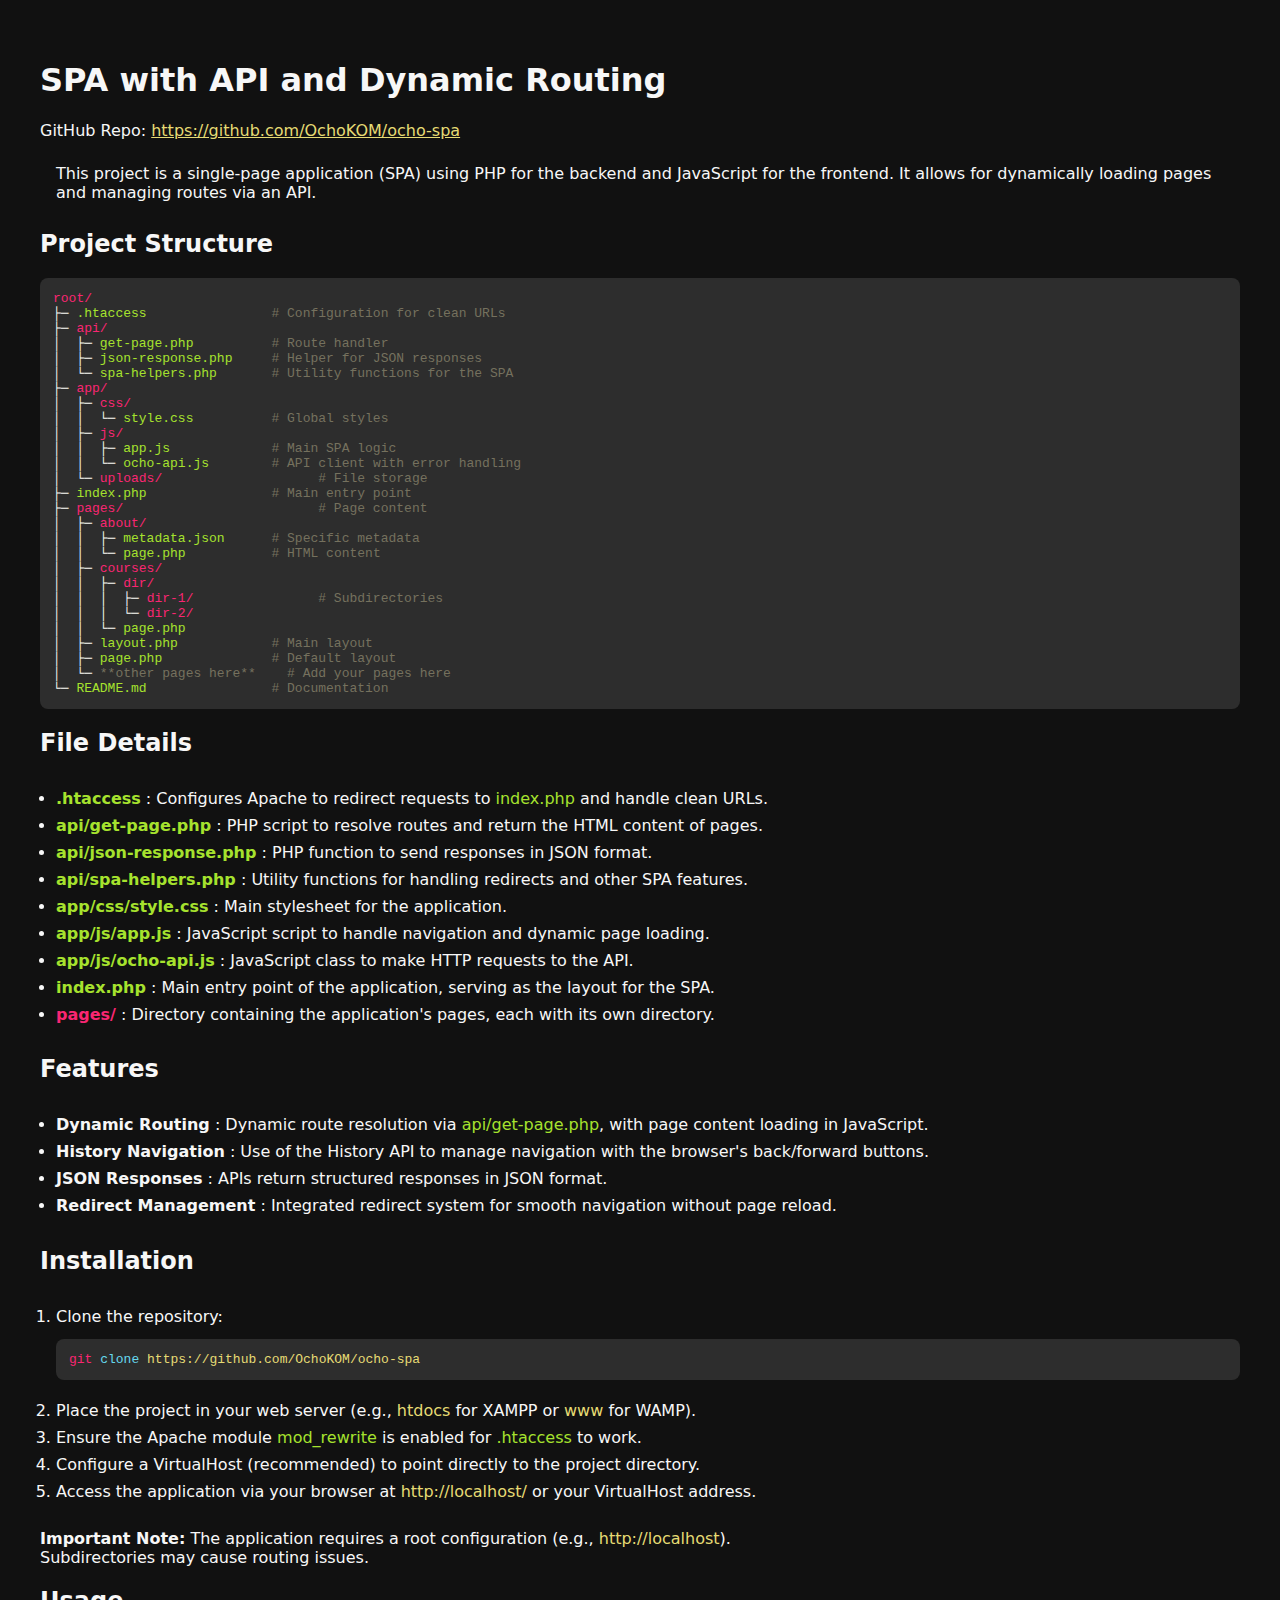
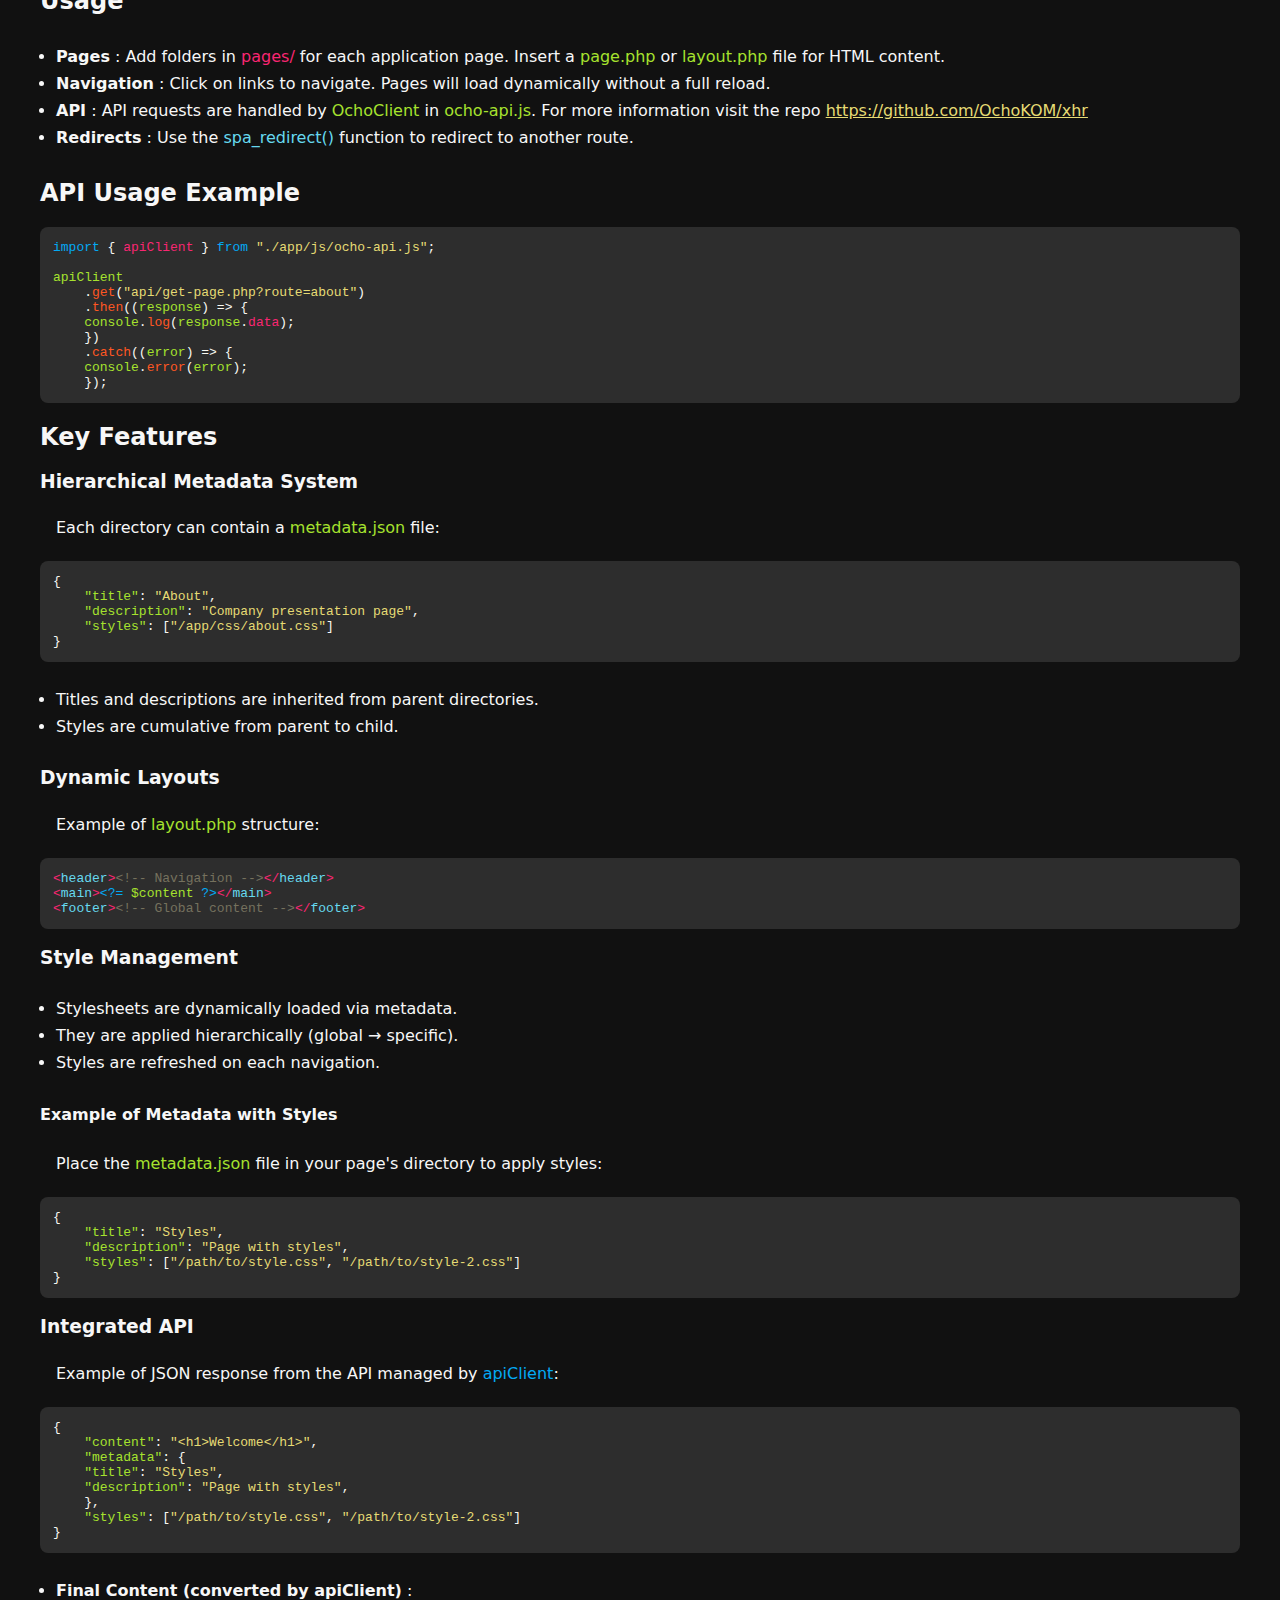
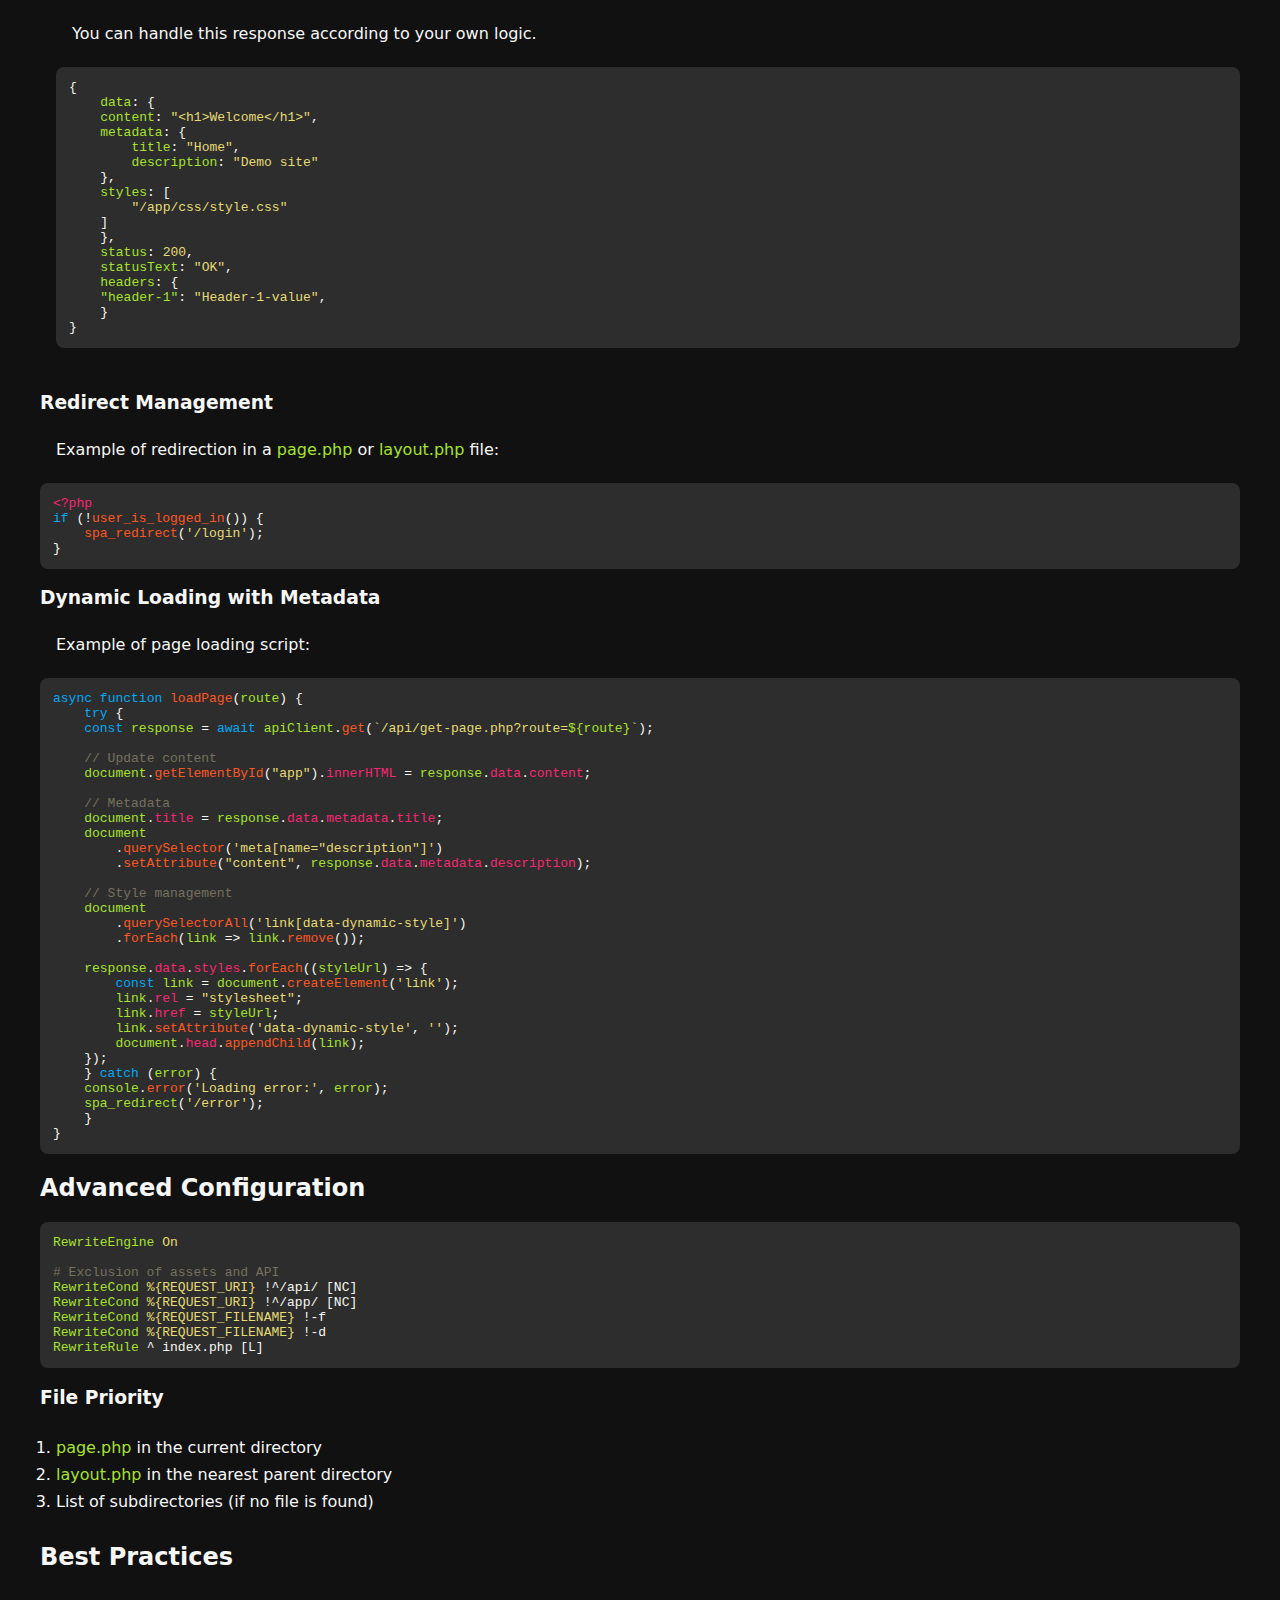
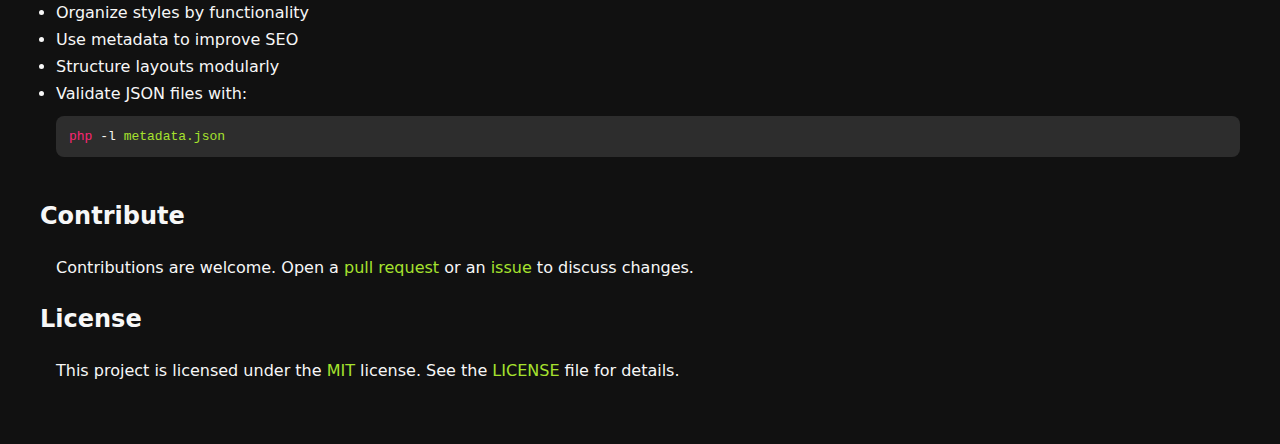
==== index.html @ 2fd78094 "first commit" ====
<!DOCTYPE html>
<html lang="fr">
<head>
    <meta charset="UTF-8">
    <meta name="viewport" content="width=device-width, initial-scale=1.0">
    <title>Documentation Ocho SPA</title>
    <link rel="stylesheet" href="style.css">
</head>
<body>
    <div class="content">
        <h1>SPA avec API et Routage Dynamique</h1>
        <span>Repo GitHub: <a href="https://github.com/OchoKOM/ocho-spa" class="value">https://github.com/OchoKOM/ocho-spa</a></span>
        <p>Ce projet est une application web monopage (SPA) utilisant PHP pour le backend et JavaScript pour le frontend. Il permet de charger dynamiquement des pages et de gérer les routes via une API.</p>
    
        <h2>Structure du Projet</h2>
        <pre><code><span class="tag">root/</span>
├─ <span class="attribute">.htaccess</span>                <span class="comment"># Configuration pour les URL propres</span>
├─ <span class="tag">api/</span>
│  ├─ <span class="attribute">get-page.php</span>          <span class="comment"># Gestionnaire de routes</span>
│  ├─ <span class="attribute">json-response.php</span>     <span class="comment"># Helper pour réponses JSON</span>
│  └─ <span class="attribute">spa-helpers.php</span>       <span class="comment"># Fonctions utilitaires pour la SPA</span>
├─ <span class="tag">app/</span>
│  ├─ <span class="tag">css/</span>
│  │  └─ <span class="attribute">style.css</span>          <span class="comment"># Styles globaux</span>
│  ├─ <span class="tag">js/</span>
│  │  ├─ <span class="attribute">app.js</span>             <span class="comment"># Logique principale SPA</span>
│  │  └─ <span class="attribute">ocho-api.js</span>        <span class="comment"># Client API avec gestion d'erreurs</span>
│  └─ <span class="tag">uploads/</span>                    <span class="comment"># Stockage des fichiers</span>
├─ <span class="attribute">index.php</span>                <span class="comment"># Point d'entrée principal</span>
├─ <span class="tag">pages/</span>                         <span class="comment"># Contenu des pages</span>
│  ├─ <span class="tag">about/</span>
│  │  ├─ <span class="attribute">metadata.json</span>      <span class="comment"># Métadonnées spécifiques</span>
│  │  └─ <span class="attribute">page.php</span>           <span class="comment"># Contenu HTML</span>
│  ├─ <span class="tag">courses/</span>
│  │  ├─ <span class="tag">dir/</span>
│  │  │  ├─ <span class="tag">dir-1/</span>                <span class="comment"># Sous-répertoires</span>
│  │  │  └─ <span class="tag">dir-2/</span>
│  │  └─ <span class="attribute">page.php</span>
│  ├─ <span class="attribute">layout.php</span>            <span class="comment"># Layout principal</span>
│  ├─ <span class="attribute">page.php</span>              <span class="comment"># Layout par défaut</span>
│  └─ <span class="comment">**other pages here**</span>    <span class="comment"># Ajoutez vos pages ici</span>
└─ <span class="attribute">README.md</span>                <span class="comment"># Documentation</span></code></pre>
    
        <h2>Détails des Fichiers</h2>
        <ul>
            <li><strong><span class="attribute">.htaccess</span></strong> : Configure Apache pour rediriger les requêtes vers <span class="attribute">index.php</span> et gérer les URLs propres.</li>
            <li><strong><span class="attribute">api/get-page.php</span></strong> : Script PHP pour résoudre les routes et renvoyer le contenu HTML des pages.</li>
            <li><strong><span class="attribute">api/json-response.php</span></strong> : Fonction PHP pour envoyer des réponses au format JSON.</li>
            <li><strong><span class="attribute">api/spa-helpers.php</span></strong> : Fonctions utilitaires pour la gestion des redirections et autres fonctionnalités SPA.</li>
            <li><strong><span class="attribute">app/css/style.css</span></strong> : Fichier de style principal de l'application.</li>
            <li><strong><span class="attribute">app/js/app.js</span></strong> : Script JavaScript pour gérer la navigation et le chargement dynamique des pages.</li>
            <li><strong><span class="attribute">app/js/ocho-api.js</span></strong> : Classe JavaScript pour effectuer des requêtes HTTP vers l'API.</li>
            <li><strong><span class="attribute">index.php</span></strong> : Point d'entrée principal de l'application, servant de layout pour la SPA.</li>
            <li><strong><span class="tag">pages/</span></strong> : Répertoire contenant les pages de l'application, chaque page ayant son propre répertoire.</li>
        </ul>
    
        <h2>Fonctionnalités</h2>
        <ul>
            <li><strong>Routage Dynamique</strong> : Résolution dynamique des routes via <span class="attribute">api/get-page.php</span>, avec chargement du contenu des pages en JavaScript.</li>
            <li><strong>Navigation Historique</strong> : Utilisation de l'API History pour gérer la navigation avec le bouton précédent/suivant du navigateur.</li>
            <li><strong>Réponses JSON</strong> : Les API retournent des réponses structurées au format JSON.</li>
            <li><strong>Gestion des Redirections</strong> : Système de redirection intégré pour une navigation fluide sans rechargement de page.</li>
        </ul>
    
        <h2>Installation</h2>
        <ol>
            <li>Clonez le dépôt :
                <pre><code><span class="tag">git</span> <span class="tag-name">clone</span> <span class="value">https://github.com/OchoKOM/ocho-spa</span></code></pre>
            </li>
            <li>Placez le projet dans votre serveur web (exemple : <span class="value">htdocs</span> pour XAMPP ou <span class="value">www</span> pour WAMP).</li>
            <li>Assurez-vous que le module Apache <span class="attribute">mod_rewrite</span> est activé pour que <span class="attribute">.htaccess</span> fonctionne.</li>
            <li>Configurez un VirtualHost (recommandé) pour pointer directement sur le répertoire du projet.</li>
            <li>Accédez à l'application via votre navigateur à l'adresse <span class="value">http://localhost/</span> ou l'adresse de votre VirtualHost.</li>
        </ol>
        <div class="note">
            <strong>Note Importante :</strong> L'application nécessite une configuration racine (ex: <span class="value">http://localhost</span>).<br>
            Les sous-répertoires peuvent causer des problèmes de routage.
        </div>
        <h2>Utilisation</h2>
        <ul>
            <li><strong>Pages</strong> : Ajoutez des dossiers dans <span class="tag">pages/</span> pour chaque page de l'application. Insérez-y un fichier <span class="attribute">page.php</span> ou <span class="attribute">layout.php</span> pour le contenu HTML.</li>
            <li><strong>Navigation</strong> : Cliquez sur les liens pour naviguer. Les pages se chargeront dynamiquement sans rechargement complet.</li>
            <li><strong>API</strong> : Les requêtes à l'API sont gérées par <span class="attribute">OchoClient</span> dans <span class="attribute">ocho-api.js</span>. Pour plus d'informations visiter le repo <a href="https://github.com/OchoKOM/xhr" class="value">https://github.com/OchoKOM/xhr</a></li>
            <li><strong>Redirections</strong> : Utilisez la fonction <span class="tag-name">spa_redirect()</span> pour rediriger vers une autre route.</li>
        </ul>
    
        <h2>Exemple d'Utilisation de l'API</h2>
        <pre><code><span class="key">import</span> { <span class="tag">apiClient</span> } <span class="key">from</span> <span class="value">"./app/js/ocho-api.js"</span>;
    
<span class="attribute">apiClient</span>
    .<span class="method">get</span>(<span class="value">"api/get-page.php?route=about"</span>)
    .<span class="method">then</span>((<span class="attribute">response</span>) => {
    <span class="attribute">console</span>.<span class="method">log</span>(<span class="attribute">response</span>.<span class="tag">data</span>);
    })
    .<span class="method">catch</span>((<span class="attribute">error</span>) => {
    <span class="attribute">console</span>.<span class="method">error</span>(<span class="attribute">error</span>);
    });</code></pre>
    
        <h2>Fonctionnalités Clés</h2>
        <h3>Système de Métadonnées Hiérarchique</h3>
        <p>Chaque répertoire peut contenir un fichier <span class="attribute">metadata.json</span> :</p>
        <pre><code>{
    <span class="attribute">"title"</span>: <span class="value">"À Propos"</span>,
    <span class="attribute">"description"</span>: <span class="value">"Page de présentation de l'entreprise"</span>,
    <span class="attribute">"styles"</span>: [<span class="value">"/app/css/about.css"</span>]
}</code></pre>
    
        <ul>
            <li>Les titres et descriptions sont hérités des répertoires parents.</li>
            <li>Les styles sont cumulés du parent à l'enfant</li>
        </ul>
    
        <h3>Layouts Dynamiques</h3>
        <p>Exemple de structure de <span class="attribute">layout.php</span> :</p>
        <pre><code><span class="tag">&lt;<span class="tag-name">header</span>&gt;</span><span class="comment">&lt;!-- Navigation --&gt;</span><span class="tag">&lt;/<span class="tag-name">header</span>&gt;</span>
<span class="tag">&lt;<span class="tag-name">main</span>&gt;</span><span class="key">&lt;?=</span> <span class="attribute">$content</span> <span class="key">?&gt;</span><span class="tag">&lt;/<span class="tag-name">main</span>&gt;</span>
<span class="tag">&lt;<span class="tag-name">footer</span>&gt;</span><span class="comment">&lt;!-- Contenu global --&gt;</span><span class="tag">&lt;/<span class="tag-name">footer</span>&gt;</span></code></pre>
    
        <h3>Gestion des Styles</h3>
        <ul>
            <li>Les feuilles de style sont chargées dynamiquement via les métadonnées.</li>
            <li>Elles sont appliquées de manière hiérarchique (global → spécifique).</li>
            <li>Les styles sont actualisés à chaque navigation.</li>
        </ul>
        <h4>Exemple de metadonnées avec style</h4>
        <p>Placez le fichier <span class="attribute">metadata.json</span> dans le repertoire de votre page qui dois appliquer les style   :</p>
        <pre><code>{
    <span class="attribute">"title"</span>: <span class="value">"Styles"</span>,
    <span class="attribute">"description"</span>: <span class="value">"Page avec style"</span>,
    <span class="attribute">"styles"</span>: [<span class="value">"/chemin/vers/style.css"</span>, <span class="value">"/chemin/vers/style-2.css"</span>]
}</code></pre>
        <h3>API integrée</h3>
        <p>Exemple de reponse json de l'API géré par <span class="key">apiClient</span> :</p>
        <pre><code>{
    <span class="attribute">"content"</span>: <span class="value">"&lt;h1&gt;Bienvenue&lt;/h1&gt;"</span>,
    <span class="attribute">"metadata"</span>: {
    <span class="attribute">"title"</span>: <span class="value">"Styles"</span>,
    <span class="attribute">"description"</span>: <span class="value">"Page avec style"</span>,
    },
    <span class="attribute">"styles"</span>: [<span class="value">"/chemin/vers/style.css"</span>, <span class="value">"/chemin/vers/style-2.css"</span>]
}</code></pre>
        <ul>
            <li><strong>Contenu final (converti par apiClient)</strong> : 
            <p>Vous pouvez gerer cette reponse selon votre propre logique.</p>
            <pre><code>{
    <span class="attribute">data</span>: {
    <span class="attribute">content</span>: <span class="value">"&lt;h1&gt;Bienvenue&lt;/h1&gt;"</span>,
    <span class="attribute">metadata</span>: {
        <span class="attribute">title</span>: <span class="value">"Accueil"</span>,
        <span class="attribute">description</span>: <span class="value">"Site de démonstration"</span>
    },
    <span class="attribute">styles</span>: [
        <span class="value">"/app/css/style.css"</span>
    ]
    },
    <span class="attribute">status</span>: <span class="value">200</span>,
    <span class="attribute">statusText</span>: <span class="value">"OK"</span>,
    <span class="attribute">headers</span>: {
    <span class="attribute">"header-1"</span>: <span class="value">"Header-1-value"</span>,
    }
}</code></pre>
            </li>
        </ul>
        <h3>Gestion des Redirections</h3>
        <p>Exemple de redirection dans un fichier <span class="attribute">page.php</span> ou <span class="attribute">layout.php</span> :</p>
        <pre><code><span class="tag">&lt;?php</span>
<span class="key">if</span> (!<span class="method">user_is_logged_in</span>()) {
    <span class="method">spa_redirect</span>(<span class="value">'/login'</span>);
}</code></pre>

    
    <h3>Chargement Dynamique avec Métadonnées</h3>
        <p>Exemple de script de chargement de page :</p>
        <pre><code><span class="key">async</span> <span class="key">function</span> <span class="method">loadPage</span>(<span class="attribute">route</span>) {
    <span class="key">try</span> {
    <span class="key">const</span> <span class="attribute">response</span> = <span class="key">await</span> <span class="attribute">apiClient</span>.<span class="method">get</span>(<span class="value">`/api/get-page.php?route=<span class="attribute">${route}</span>`</span>);
    
    <span class="comment">// Mise à jour du contenu</span>
    <span class="attribute">document</span>.<span class="method">getElementById</span>(<span class="value">"app"</span>).<span class="tag">innerHTML</span> = <span class="attribute">response</span>.<span class="tag">data</span>.<span class="tag">content</span>;
    
    <span class="comment">// Métadonnées</span>
    <span class="attribute">document</span>.<span class="tag">title</span> = <span class="attribute">response</span>.<span class="tag">data</span>.<span class="tag">metadata</span>.<span class="tag">title</span>;
    <span class="attribute">document</span>
        .<span class="method">querySelector</span>(<span class="value">'meta[name="description"]'</span>)
        .<span class="method">setAttribute</span>(<span class="value">"content"</span>, <span class="attribute">response</span>.<span class="tag">data</span>.<span class="tag">metadata</span>.<span class="tag">description</span>);

    <span class="comment">// Gestion des styles</span>
    <span class="attribute">document</span>
        .<span class="method">querySelectorAll</span>(<span class="value">'link[data-dynamic-style]'</span>)
        .<span class="method">forEach</span>(<span class="attribute">link</span> => <span class="attribute">link</span>.<span class="method">remove</span>());

    <span class="attribute">response</span>.<span class="tag">data</span>.<span class="tag">styles</span>.<span class="method">forEach</span>((<span class="attribute">styleUrl</span>) => {
        <span class="key">const</span> <span class="attribute">link</span> = <span class="attribute">document</span>.<span class="method">createElement</span>(<span class="value">'link'</span>);
        <span class="attribute">link</span>.<span class="tag">rel</span> = <span class="value">"stylesheet"</span>;
        <span class="attribute">link</span>.<span class="tag">href</span> = <span class="attribute">styleUrl</span>;
        <span class="attribute">link</span>.<span class="method">setAttribute</span>(<span class="value">'data-dynamic-style'</span>, <span class="value">''</span>);
        <span class="attribute">document</span>.<span class="tag">head</span>.<span class="method">appendChild</span>(<span class="attribute">link</span>);
    });
    } <span class="key">catch</span> (<span class="attribute">error</span>) {
    <span class="attribute">console</span>.<span class="method">error</span>(<span class="value">'Erreur de chargement:'</span>, <span class="attribute">error</span>);
    <span class="attribute">spa_redirect</span>(<span class="value">'/erreur'</span>);
    }
}</code></pre>
    
        
    <h2>Configuration Avancée</h2>
        <pre><code><span class="attribute">RewriteEngine</span> <span class="value">On</span>
    
<span class="comment"># Exclusion des assets et API</span>
<span class="attribute">RewriteCond</span> <span class="value">%{REQUEST_URI}</span> !^/api/ [NC]
<span class="attribute">RewriteCond</span> <span class="value">%{REQUEST_URI}</span> !^/app/ [NC]
<span class="attribute">RewriteCond</span> <span class="value">%{REQUEST_FILENAME}</span> !-f
<span class="attribute">RewriteCond</span> <span class="value">%{REQUEST_FILENAME}</span> !-d
<span class="attribute">RewriteRule</span> ^ index.php [L]</code></pre>
        <h3>Priorité des Fichiers</h3>
        <ol>
            <li><span class="attribute">page.php</span> dans le répertoire courant</li>
            <li><span class="attribute">layout.php</span> dans le répertoire parent le plus proche</li>
            <li>Liste des sous-répertoires (si aucun fichier n'est trouvé)</li>
        </ol>
    
        <h2>Bonnes Pratiques</h2>
        <ul>
            <li>Organiser les styles par fonctionnalité</li>
            <li>Utiliser les métadonnées pour améliorer le SEO</li>
            <li>Structurer les layouts de manière modulaire</li>
            <li>Valider les fichiers JSON avec :
                <pre><code><span class="tag">php</span> -l <span class="attribute">metadata.json</span></code></pre>
            </li>
        </ul>
    
        <h2>Contribuer</h2>
        <p>Les contributions sont les bienvenues. Ouvrez une <span class="attribute">pull request</span> ou une <span class="attribute">issue</span> pour discuter des modifications.</p>
    
        <h2>Licence</h2>
        <p>Ce projet est sous licence <span class="attribute">MIT</span>. Consultez le fichier <span class="attribute">LICENSE</span> pour les détails.</p>
    </div>
    </div>
    <script>
        if (navigator.language.split('-')[0].toLowerCase() !== 'fr') {
            location.replace("en.html");
        }
    </script>
</body>
</html>
---- style.css ----
body {
  font-family: system-ui, -apple-system, BlinkMacSystemFont, "Segoe UI", Roboto,
    Oxygen, Ubuntu, Cantarell, "Open Sans", "Helvetica Neue", sans-serif;
    background: #111;
    color: #f7f7f7;
}

.content {
  text-align: initial;
}

pre {
  background: #2d2d2d;
  color: #f8f8f2;
  padding: 1em;
  border-radius: 8px;
  overflow-x: auto;
}

code {
  font-family: monospace;
}

.key {
  color: #03a9f4;
}

.method {
  color: #ff5722;
}

.tag {
  color: #f92672;
}

.tag-name {
  color: #66d9ef;
}

.attribute {
  color: #a6e22e;
}

.value {
  color: #e6db74;
}

.comment {
  color: #75715e;
}

ul,
ol,
p {
  padding-block: 0.5rem;
  padding-left: 1rem;
}

li {
  padding-block: 0.25em;
}

.content {
  padding: 2em;
}
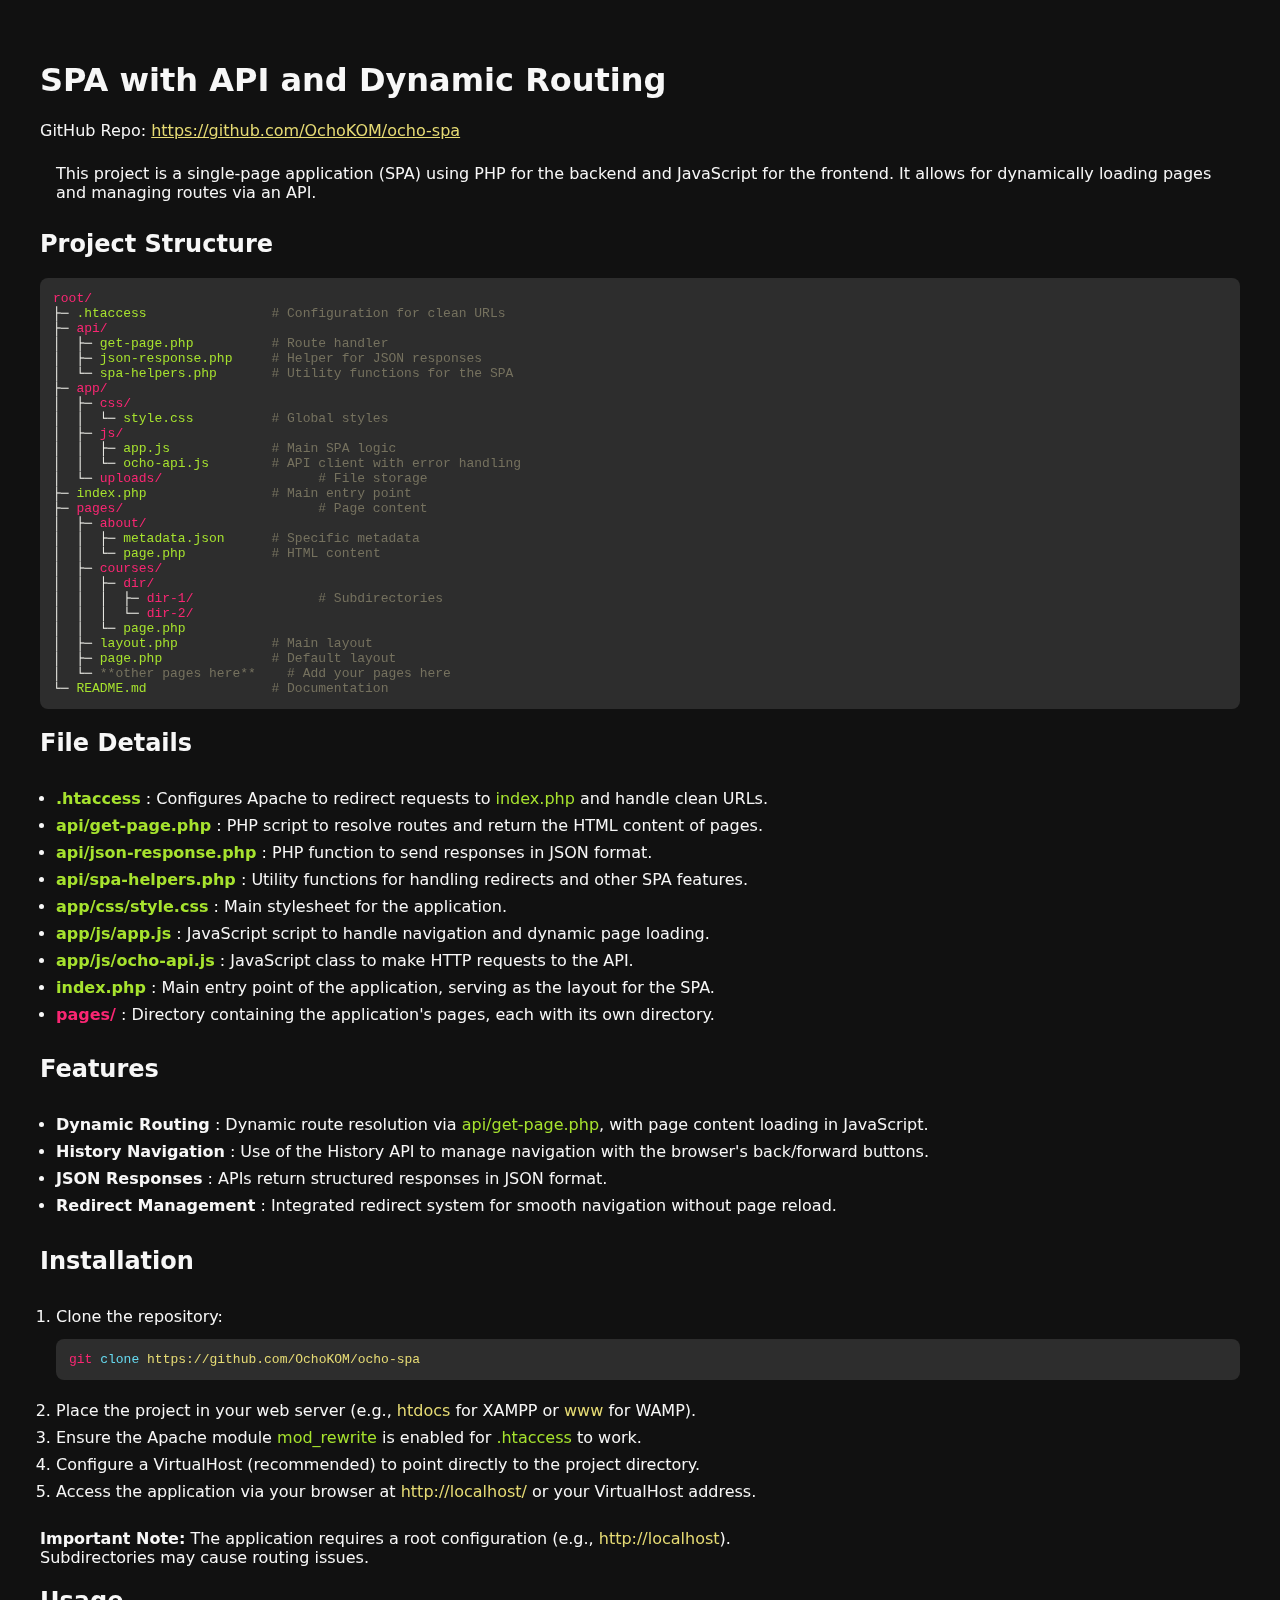
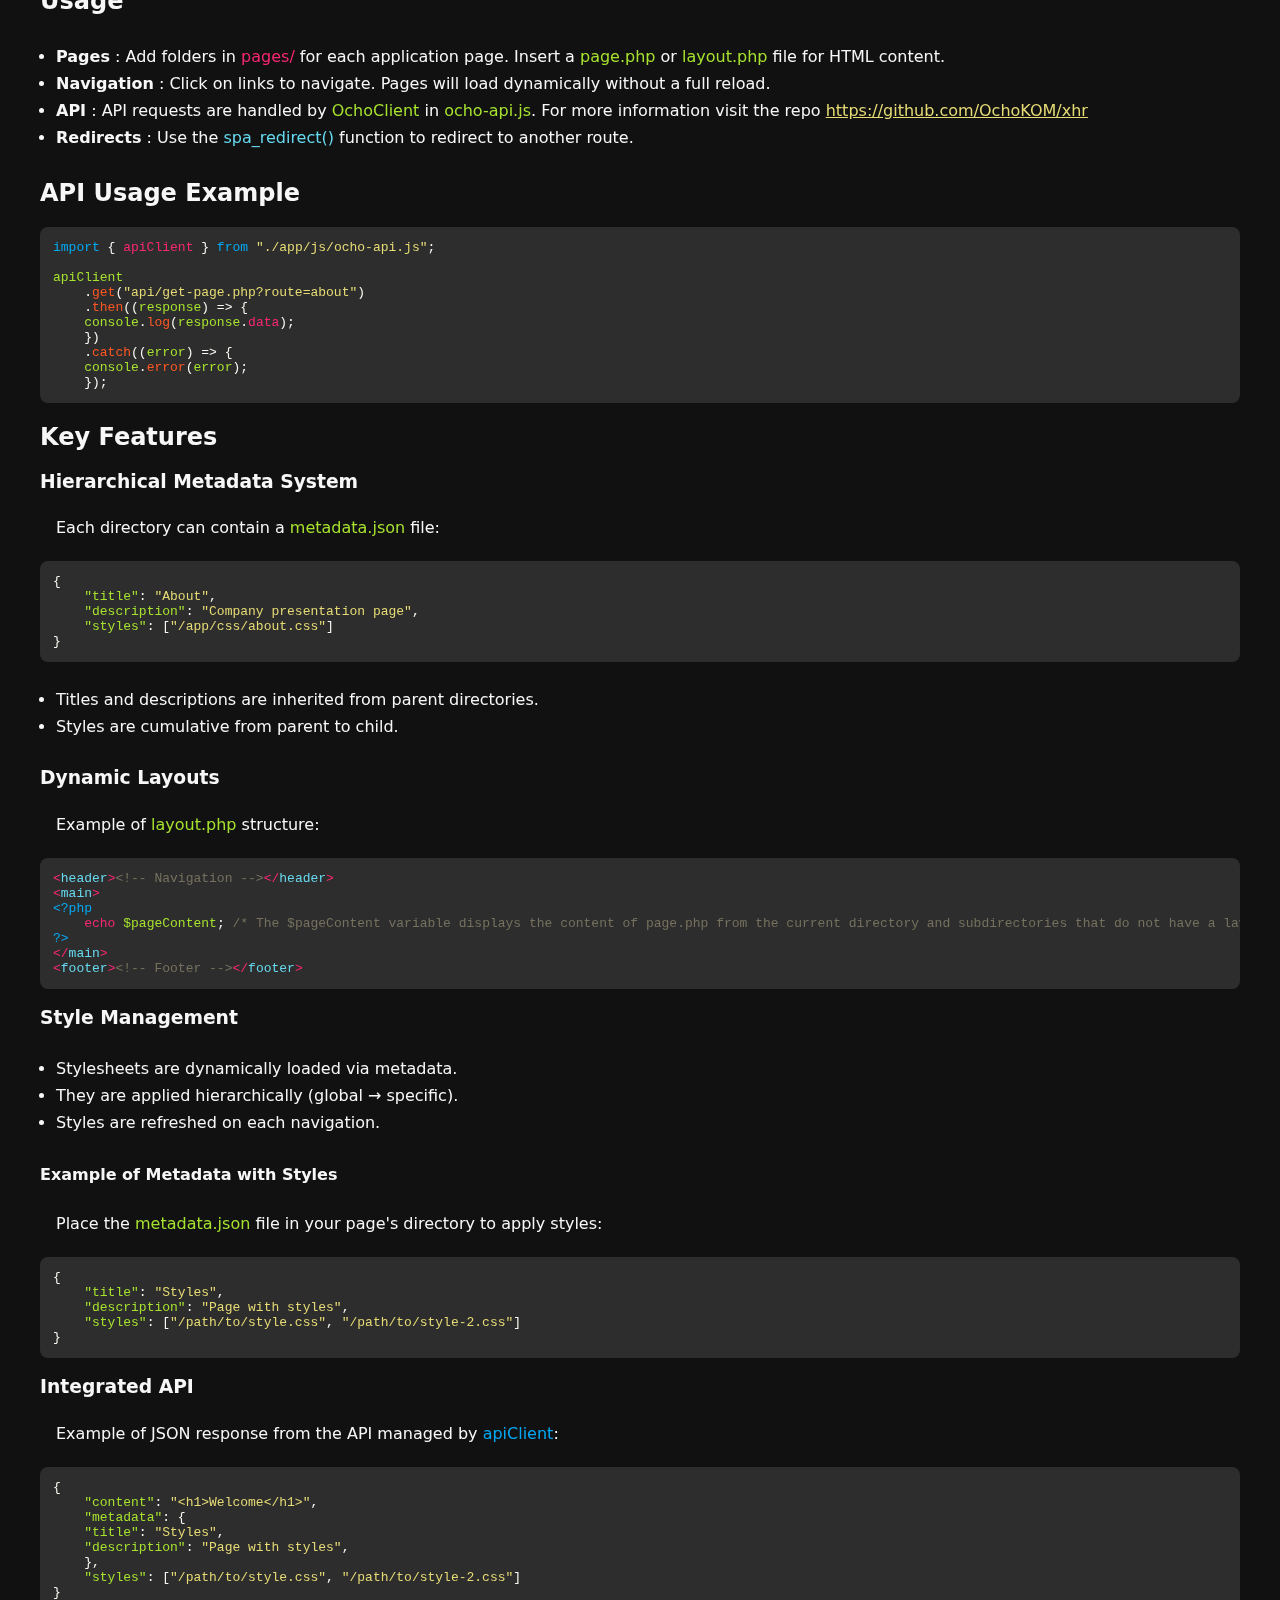
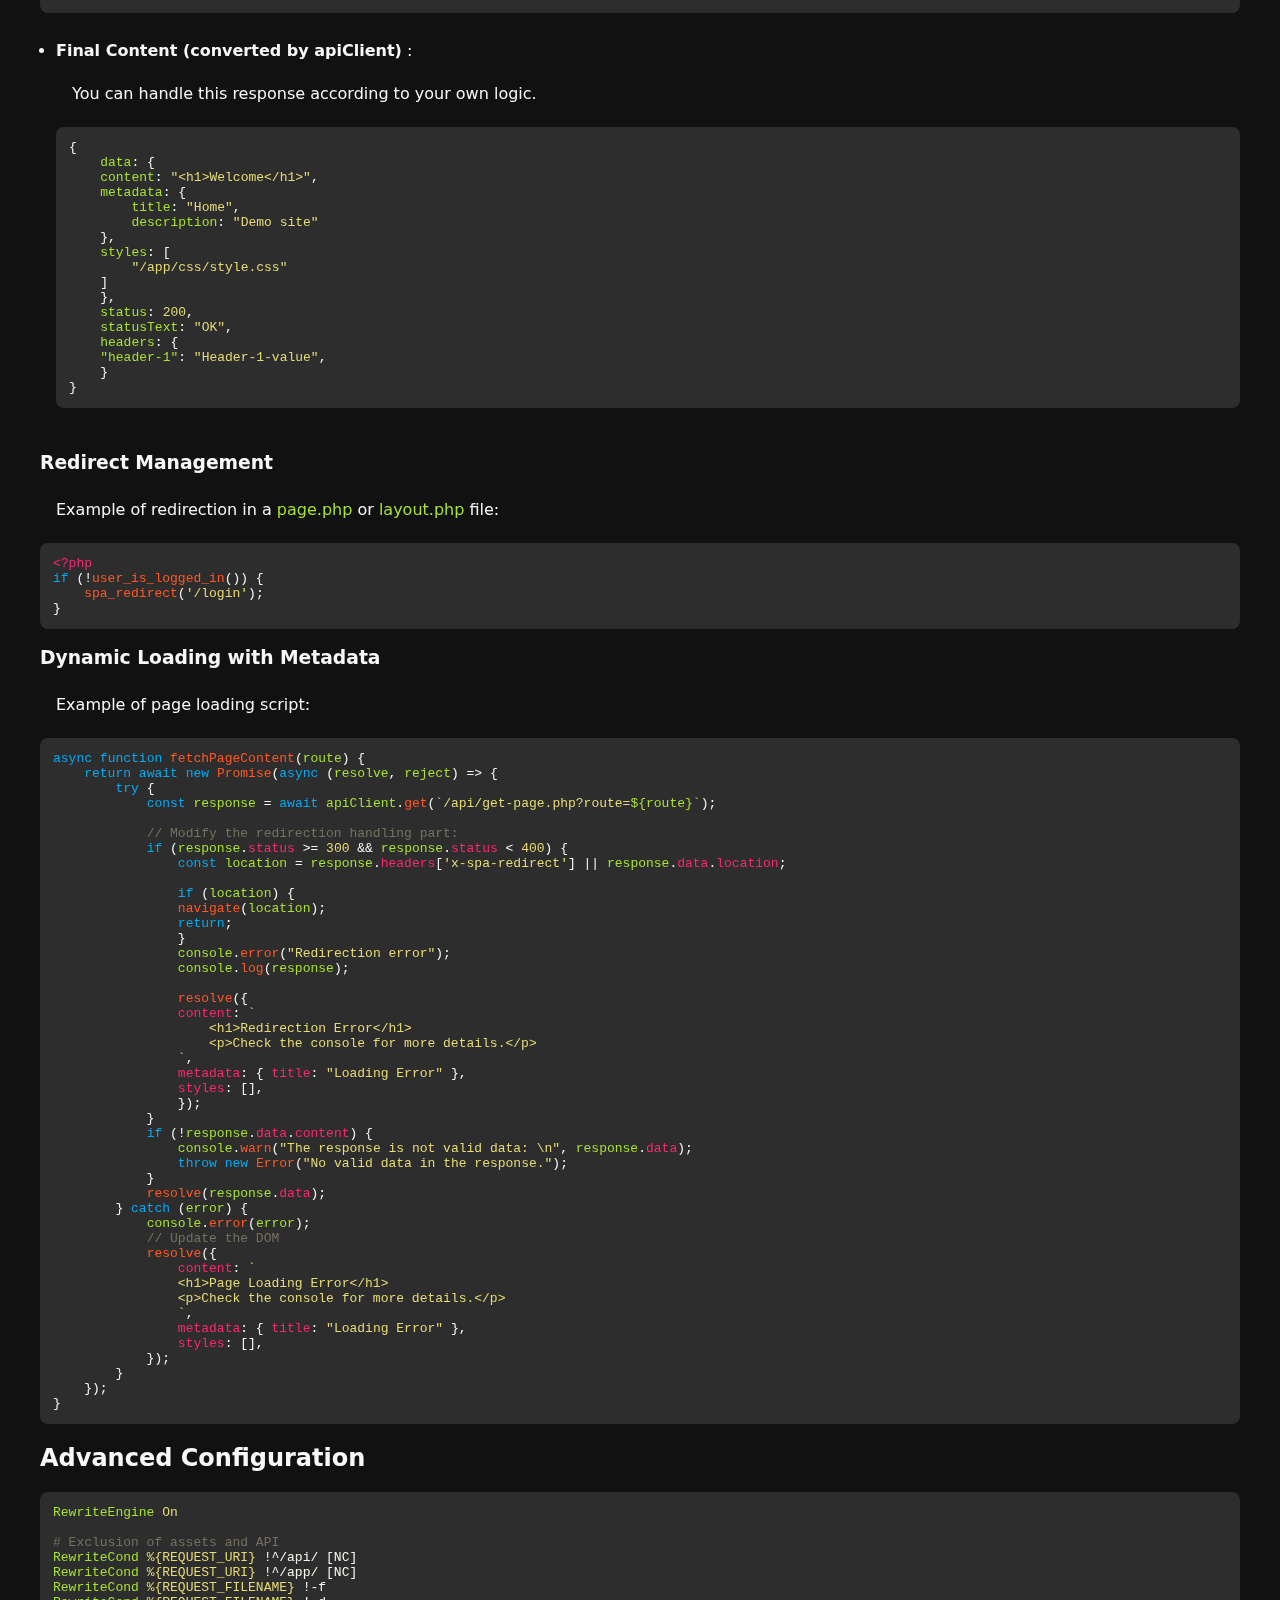
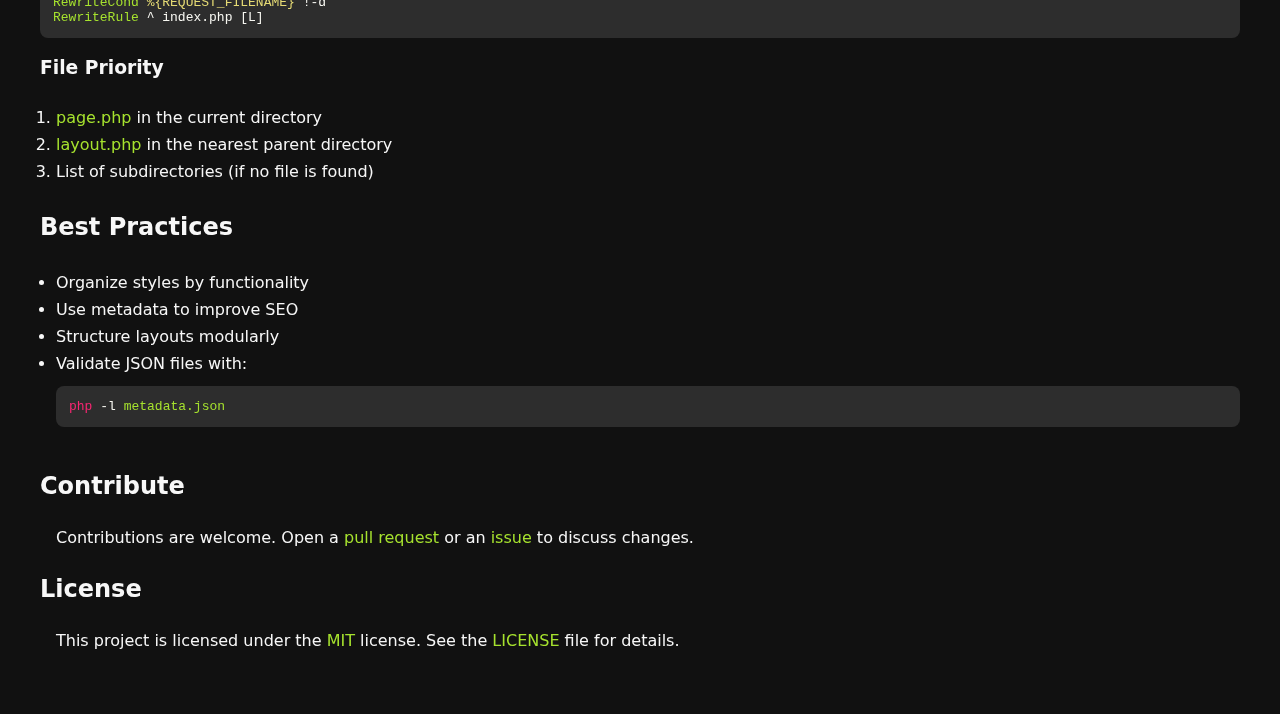
==== commit 32fef698: "Ajout d'un favicon et mise à jour de la structure HTML pour le chargement dynamique des pages" ====
--- a/index.html
+++ b/index.html
@@ -3,6 +3,7 @@
 <head>
     <meta charset="UTF-8">
     <meta name="viewport" content="width=device-width, initial-scale=1.0">
+    <link rel="shortcut icon" href="favicon.svg" type="image/x-icon">
     <title>Documentation Ocho SPA</title>
     <link rel="stylesheet" href="style.css">
 </head>
@@ -113,8 +114,12 @@
         <h3>Layouts Dynamiques</h3>
         <p>Exemple de structure de <span class="attribute">layout.php</span> :</p>
         <pre><code><span class="tag">&lt;<span class="tag-name">header</span>&gt;</span><span class="comment">&lt;!-- Navigation --&gt;</span><span class="tag">&lt;/<span class="tag-name">header</span>&gt;</span>
-<span class="tag">&lt;<span class="tag-name">main</span>&gt;</span><span class="key">&lt;?=</span> <span class="attribute">$content</span> <span class="key">?&gt;</span><span class="tag">&lt;/<span class="tag-name">main</span>&gt;</span>
-<span class="tag">&lt;<span class="tag-name">footer</span>&gt;</span><span class="comment">&lt;!-- Contenu global --&gt;</span><span class="tag">&lt;/<span class="tag-name">footer</span>&gt;</span></code></pre>
+<span class="tag">&lt;<span class="tag-name">main</span>&gt;</span>
+<span class="key">&lt;?php</span> 
+    <span class="tag">echo</span> <span class="attribute">$pageContent</span>; <span class="comment">/* La variable $pageContent affiche le contenu des page.php du repertoire courant et des sous répertoires qui n'ont pas de layout.php */</span> 
+<span class="key">?&gt;</span>
+<span class="tag">&lt;/<span class="tag-name">main</span>&gt;</span>
+<span class="tag">&lt;<span class="tag-name">footer</span>&gt;</span><span class="comment">&lt;!-- Pied de page --&gt;</span><span class="tag">&lt;/<span class="tag-name">footer</span>&gt;</span></code></pre>
     
         <h3>Gestion des Styles</h3>
         <ul>
@@ -171,35 +176,49 @@
     
     <h3>Chargement Dynamique avec Métadonnées</h3>
         <p>Exemple de script de chargement de page :</p>
-        <pre><code><span class="key">async</span> <span class="key">function</span> <span class="method">loadPage</span>(<span class="attribute">route</span>) {
-    <span class="key">try</span> {
-    <span class="key">const</span> <span class="attribute">response</span> = <span class="key">await</span> <span class="attribute">apiClient</span>.<span class="method">get</span>(<span class="value">`/api/get-page.php?route=<span class="attribute">${route}</span>`</span>);
-    
-    <span class="comment">// Mise à jour du contenu</span>
-    <span class="attribute">document</span>.<span class="method">getElementById</span>(<span class="value">"app"</span>).<span class="tag">innerHTML</span> = <span class="attribute">response</span>.<span class="tag">data</span>.<span class="tag">content</span>;
-    
-    <span class="comment">// Métadonnées</span>
-    <span class="attribute">document</span>.<span class="tag">title</span> = <span class="attribute">response</span>.<span class="tag">data</span>.<span class="tag">metadata</span>.<span class="tag">title</span>;
-    <span class="attribute">document</span>
-        .<span class="method">querySelector</span>(<span class="value">'meta[name="description"]'</span>)
-        .<span class="method">setAttribute</span>(<span class="value">"content"</span>, <span class="attribute">response</span>.<span class="tag">data</span>.<span class="tag">metadata</span>.<span class="tag">description</span>);
-
-    <span class="comment">// Gestion des styles</span>
-    <span class="attribute">document</span>
-        .<span class="method">querySelectorAll</span>(<span class="value">'link[data-dynamic-style]'</span>)
-        .<span class="method">forEach</span>(<span class="attribute">link</span> => <span class="attribute">link</span>.<span class="method">remove</span>());
-
-    <span class="attribute">response</span>.<span class="tag">data</span>.<span class="tag">styles</span>.<span class="method">forEach</span>((<span class="attribute">styleUrl</span>) => {
-        <span class="key">const</span> <span class="attribute">link</span> = <span class="attribute">document</span>.<span class="method">createElement</span>(<span class="value">'link'</span>);
-        <span class="attribute">link</span>.<span class="tag">rel</span> = <span class="value">"stylesheet"</span>;
-        <span class="attribute">link</span>.<span class="tag">href</span> = <span class="attribute">styleUrl</span>;
-        <span class="attribute">link</span>.<span class="method">setAttribute</span>(<span class="value">'data-dynamic-style'</span>, <span class="value">''</span>);
-        <span class="attribute">document</span>.<span class="tag">head</span>.<span class="method">appendChild</span>(<span class="attribute">link</span>);
+        <pre><code><span class="key">async</span> <span class="key">function</span> <span class="method">fetchPageContent</span>(<span class="attribute">route</span>) {
+    <span class="key">return</span> <span class="key">await</span> <span class="key">new</span> <span class="method">Promise</span>(<span class="key">async</span> (<span class="attribute">resolve</span>, <span class="attribute">reject</span>) => {
+        <span class="key">try</span> {
+            <span class="key">const</span> <span class="attribute">response</span> = <span class="key">await</span> <span class="attribute">apiClient</span>.<span class="method">get</span>(<span class="value">`/api/get-page.php?route=<span class="attribute">${route}</span>`</span>);
+            
+            <span class="comment">// Modifiez la partie de gestion des redirections :</span>
+            <span class="key">if</span> (<span class="attribute">response</span>.<span class="tag">status</span> >= <span class="value">300</span> && <span class="attribute">response</span>.<span class="tag">status</span> < <span class="value">400</span>) {
+                <span class="key">const</span> <span class="attribute">location</span> = <span class="attribute">response</span>.<span class="tag">headers</span>[<span class="value">'x-spa-redirect'</span>] || <span class="attribute">response</span>.<span class="tag">data</span>.<span class="tag">location</span>;
+                
+                <span class="key">if</span> (<span class="attribute">location</span>) {
+                <span class="method">navigate</span>(<span class="attribute">location</span>);
+                <span class="key">return</span>;
+                }
+                <span class="attribute">console</span>.<span class="method">error</span>(<span class="value">"Redirection error"</span>);
+                <span class="attribute">console</span>.<span class="method">log</span>(<span class="attribute">response</span>);
+                
+                <span class="method">resolve</span>({
+                <span class="tag">content</span>: <span class="value">`
+                    &lt;h1&gt;Erreur de redirection&lt;/h1&gt;
+                    &lt;p&gt;Voir la console pour plus de détails.&lt;/p&gt;
+                `</span>,
+                <span class="tag">metadata</span>: { <span class="tag">title</span>: <span class="value">"Erreur de chargement"</span> },
+                <span class="tag">styles</span>: [],
+                });
+            }
+            <span class="key">if</span> (!<span class="attribute">response</span>.<span class="tag">data</span>.<span class="tag">content</span>) {
+                <span class="attribute">console</span>.<span class="method">warn</span>(<span class="value">"The response is not valid data: \n"</span>, <span class="attribute">response</span>.<span class="tag">data</span>);
+                <span class="key">throw</span> <span class="key">new</span> <span class="method">Error</span>(<span class="value">"No valid data in the response."</span>);
+            }
+            <span class="method">resolve</span>(<span class="attribute">response</span>.<span class="tag">data</span>);
+        } <span class="key">catch</span> (<span class="attribute">error</span>) {
+            <span class="attribute">console</span>.<span class="method">error</span>(<span class="attribute">error</span>);
+            <span class="comment">// Mise à jour du DOM</span>
+            <span class="method">resolve</span>({
+                <span class="tag">content</span>: <span class="value">`
+                &lt;h1&gt;Erreur de chargement de la page&lt;/h1&gt;
+                &lt;p&gt;Voir la console pour plus de détails.&lt;/p&gt;
+                `</span>,
+                <span class="tag">metadata</span>: { <span class="tag">title</span>: <span class="value">"Erreur de chargement"</span> },
+                <span class="tag">styles</span>: [],
+            });
+        }
     });
-    } <span class="key">catch</span> (<span class="attribute">error</span>) {
-    <span class="attribute">console</span>.<span class="method">error</span>(<span class="value">'Erreur de chargement:'</span>, <span class="attribute">error</span>);
-    <span class="attribute">spa_redirect</span>(<span class="value">'/erreur'</span>);
-    }
 }</code></pre>
     
         
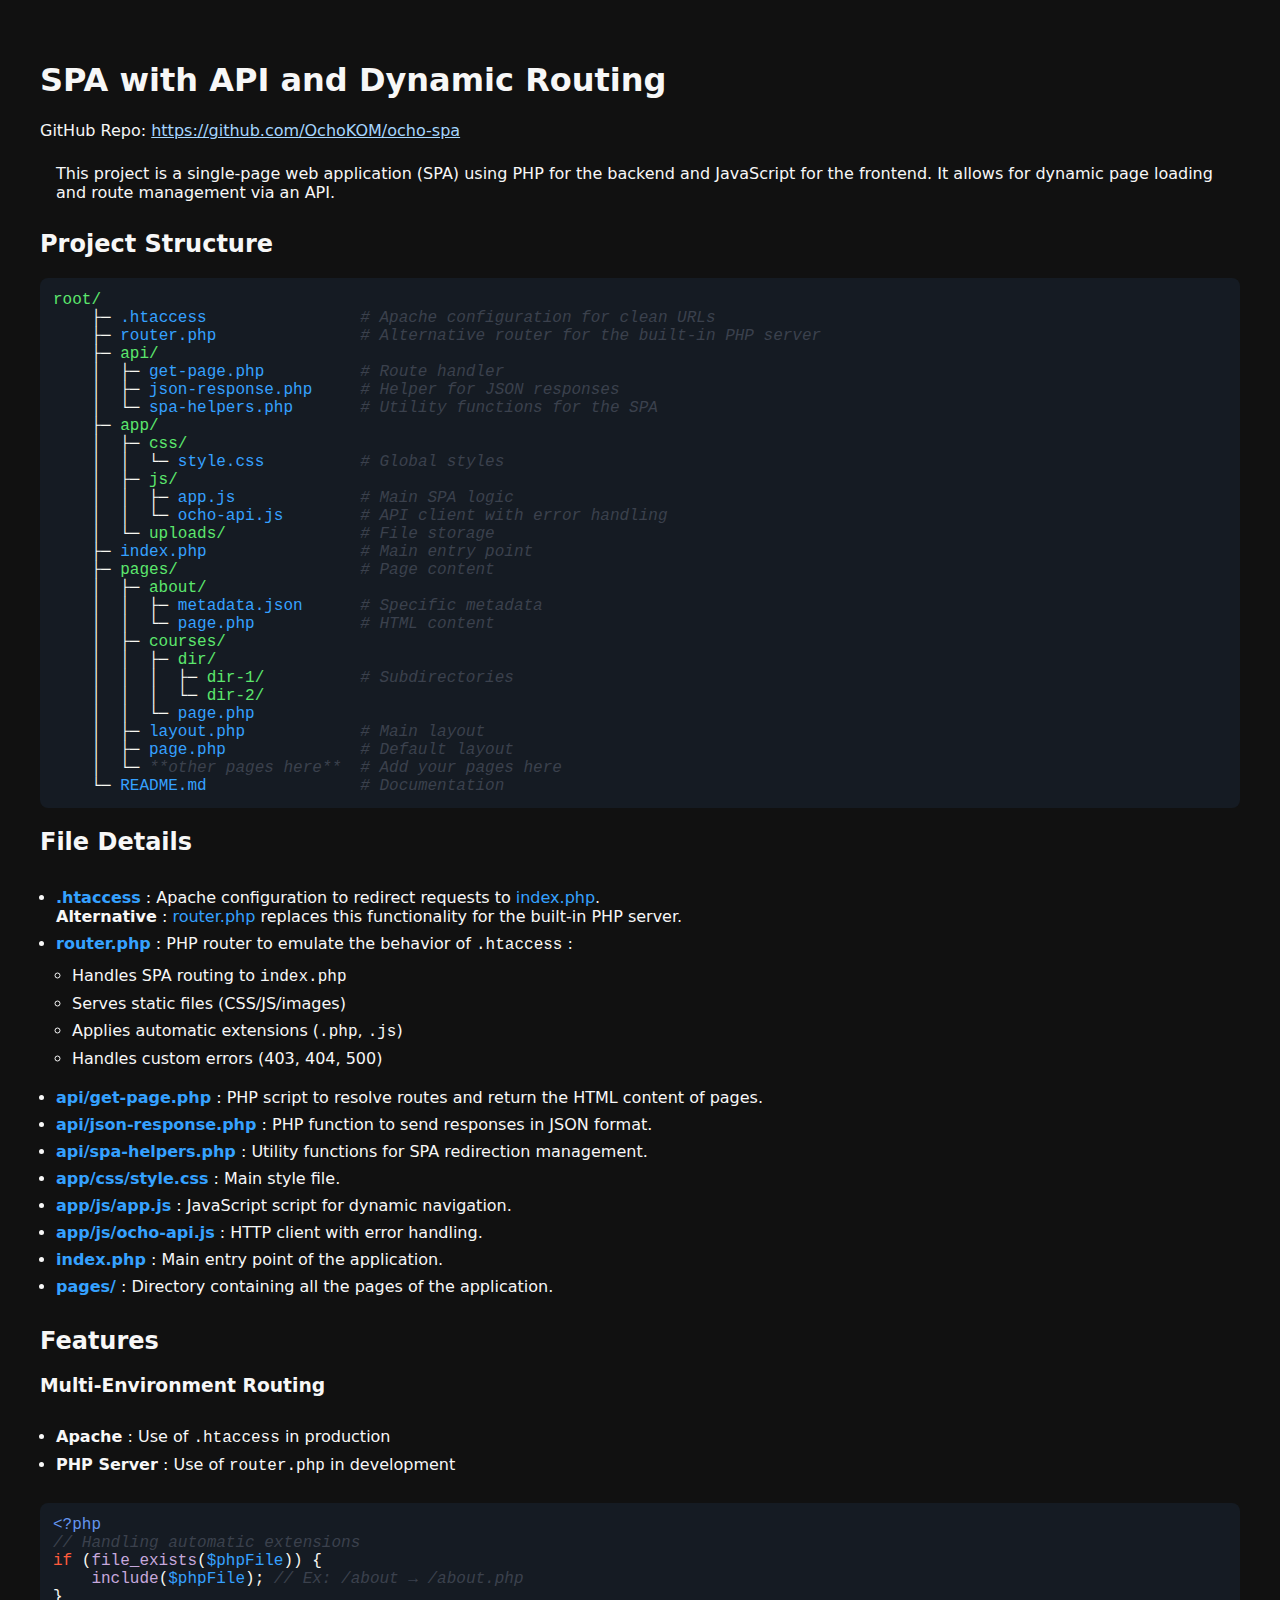
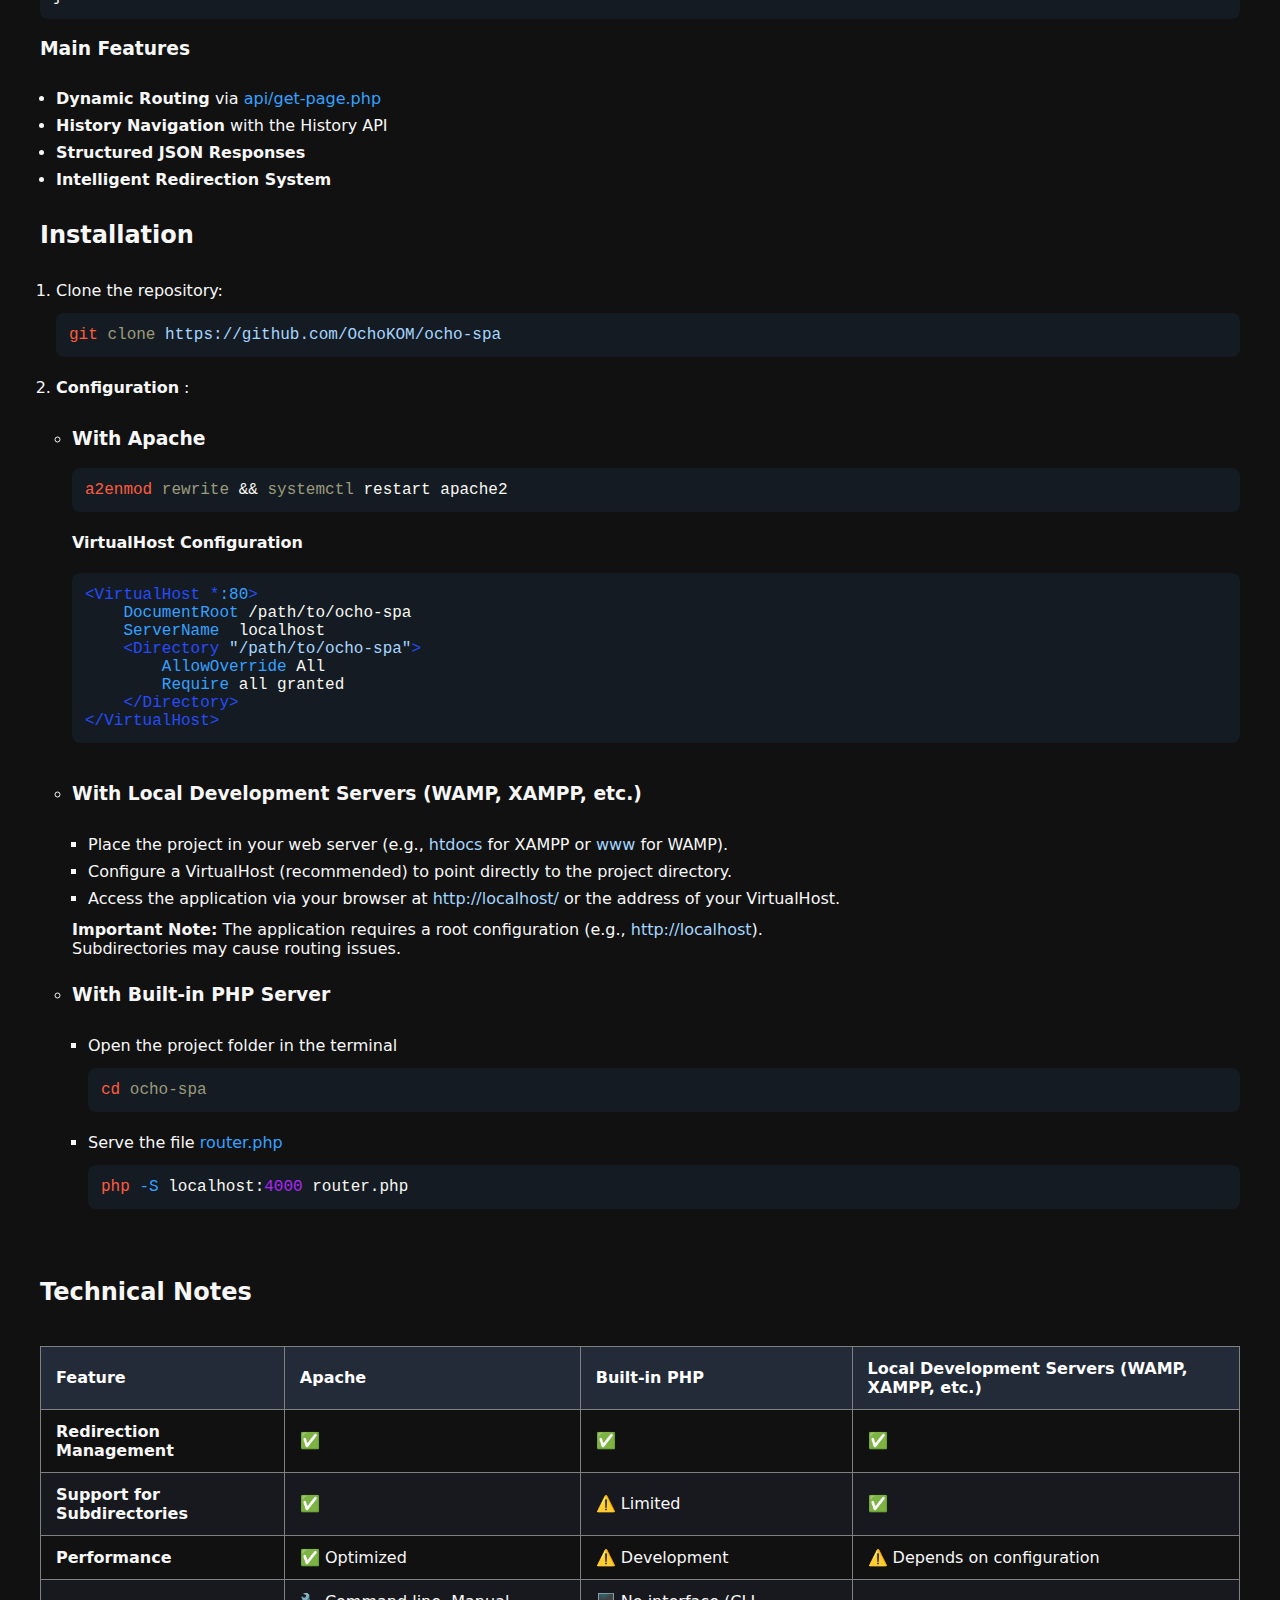
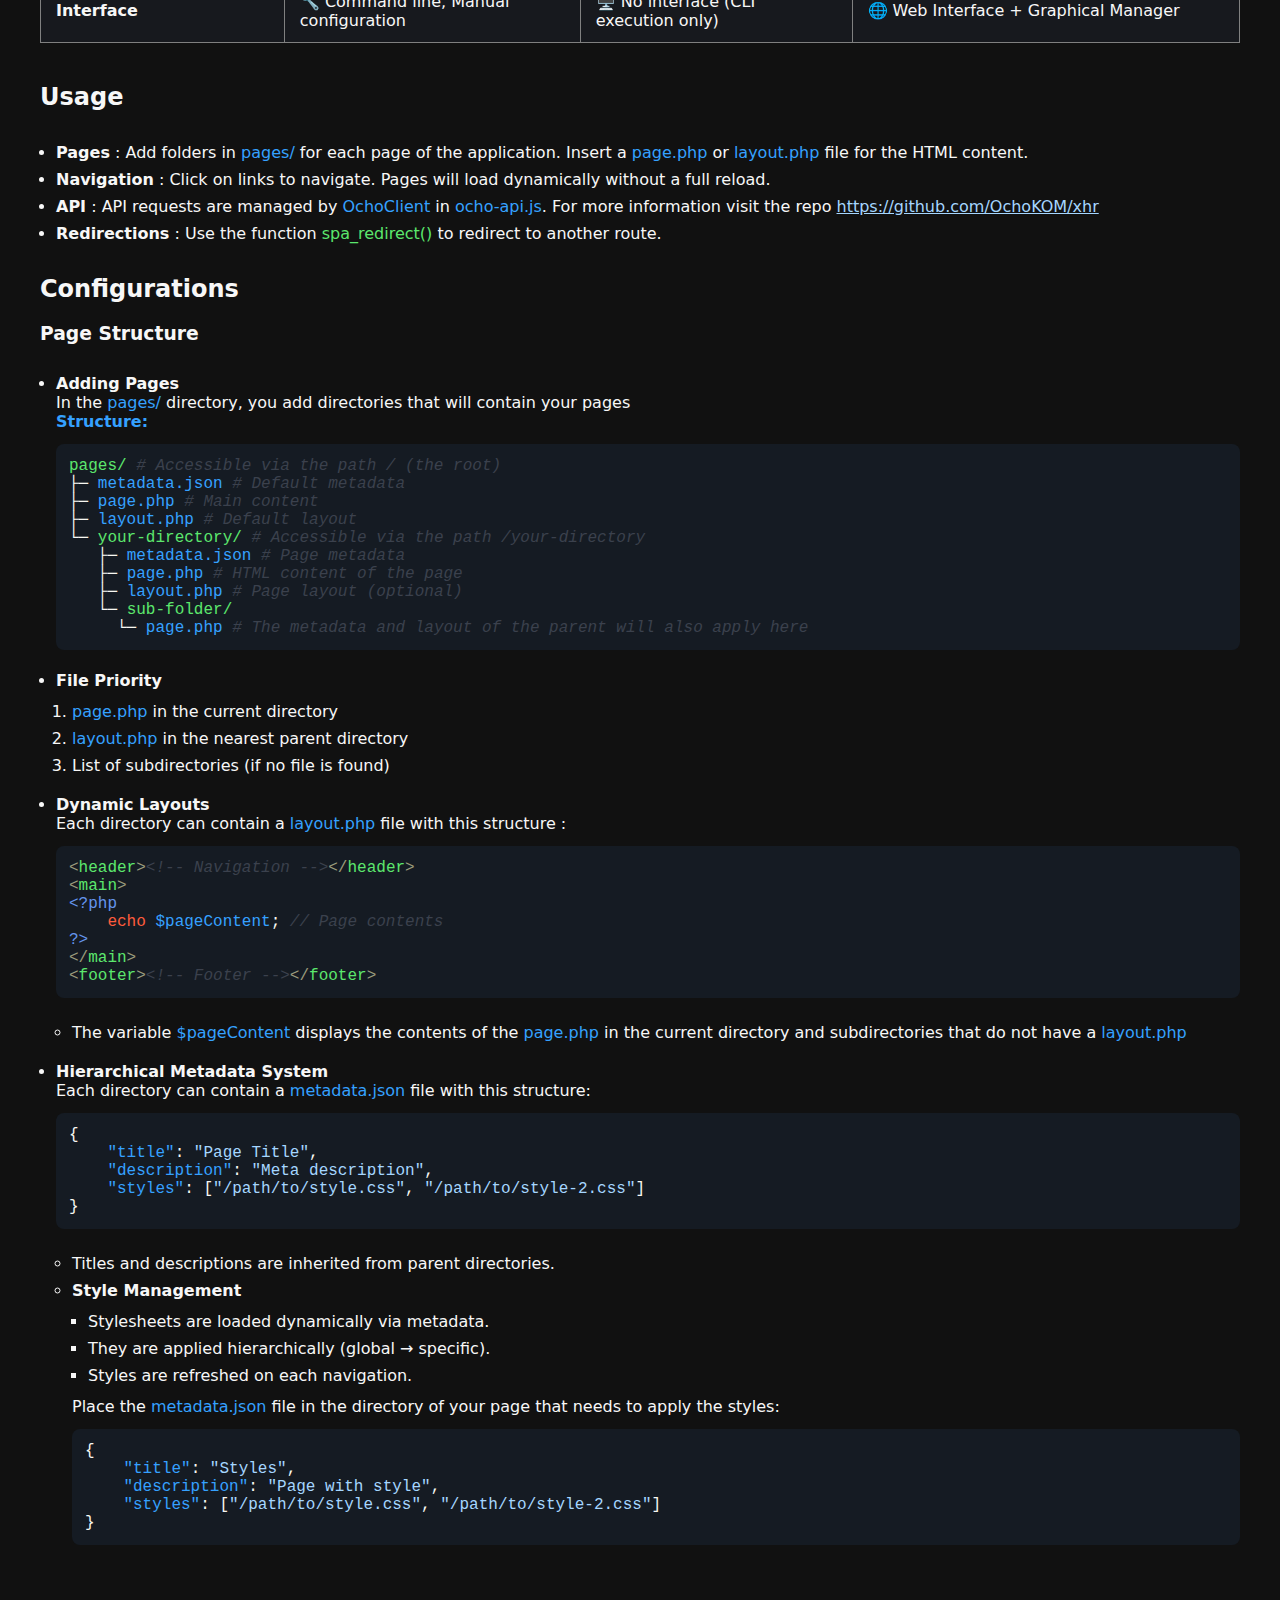
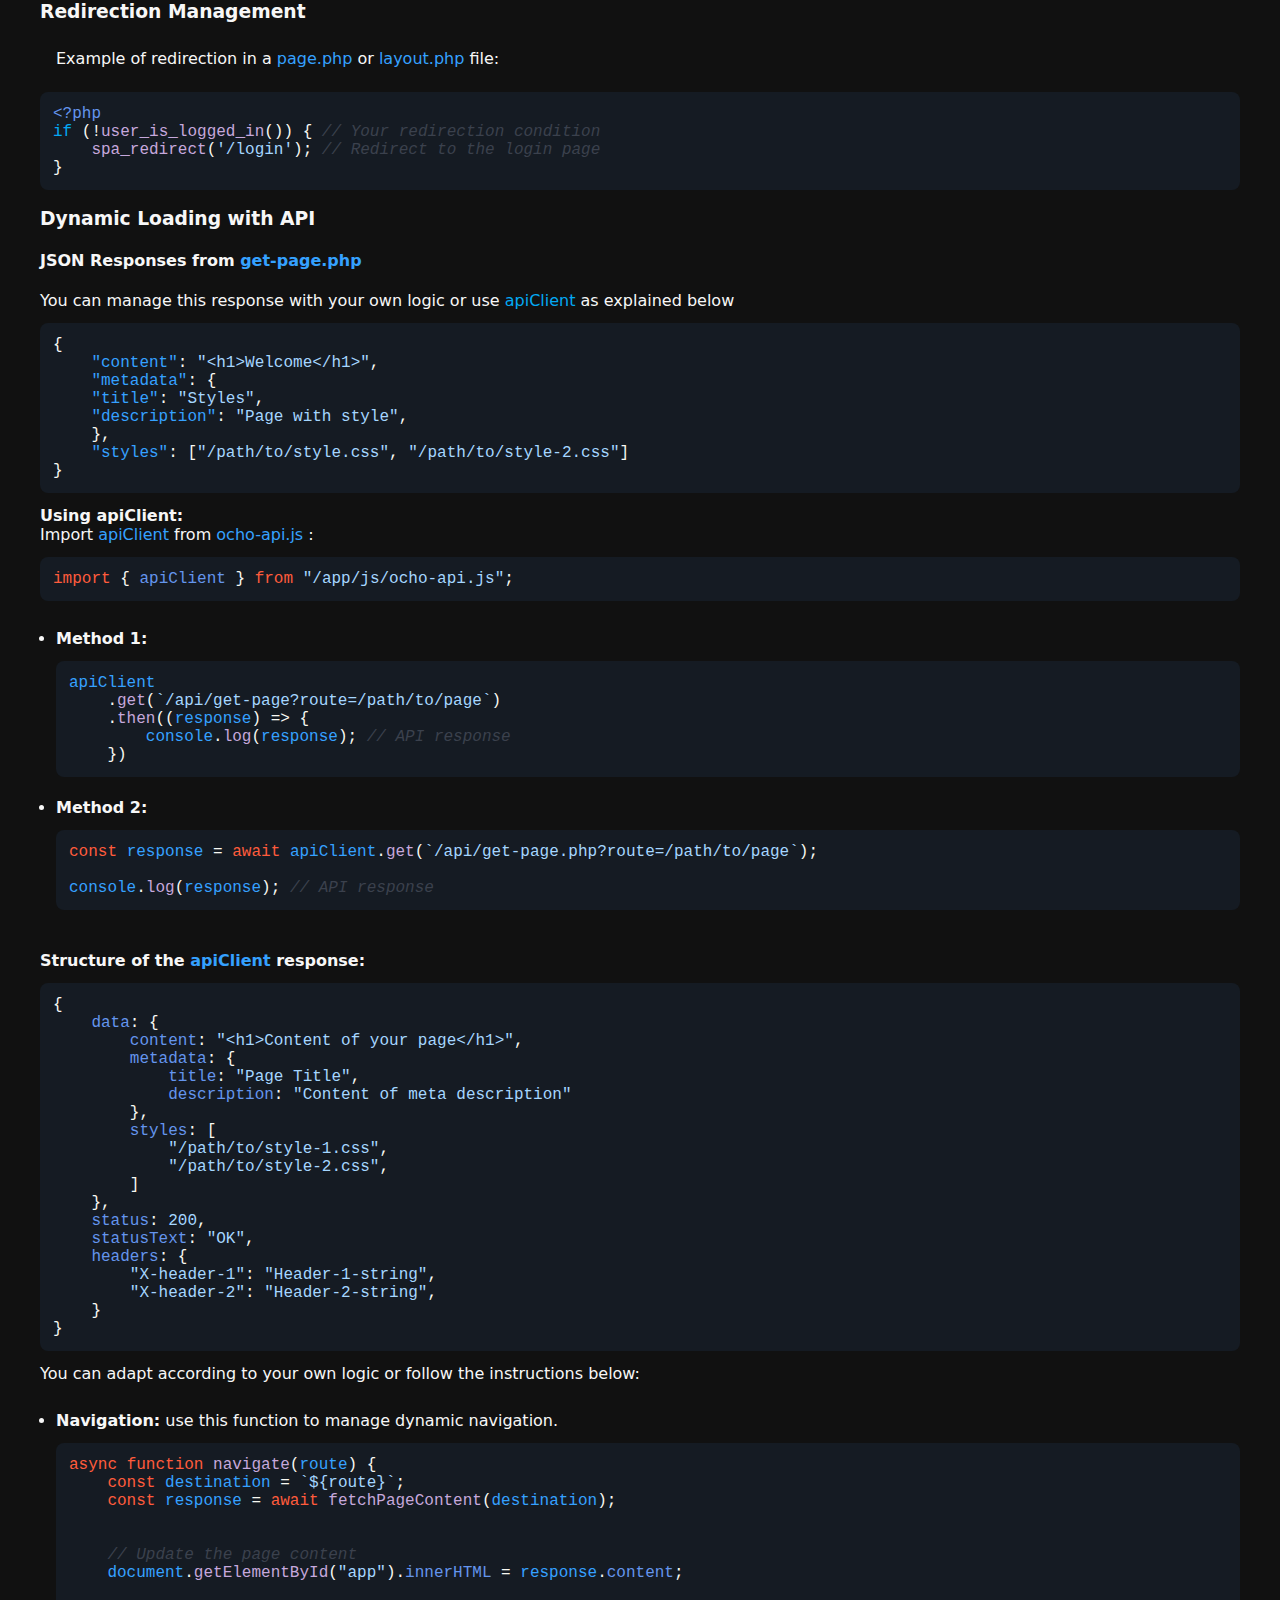
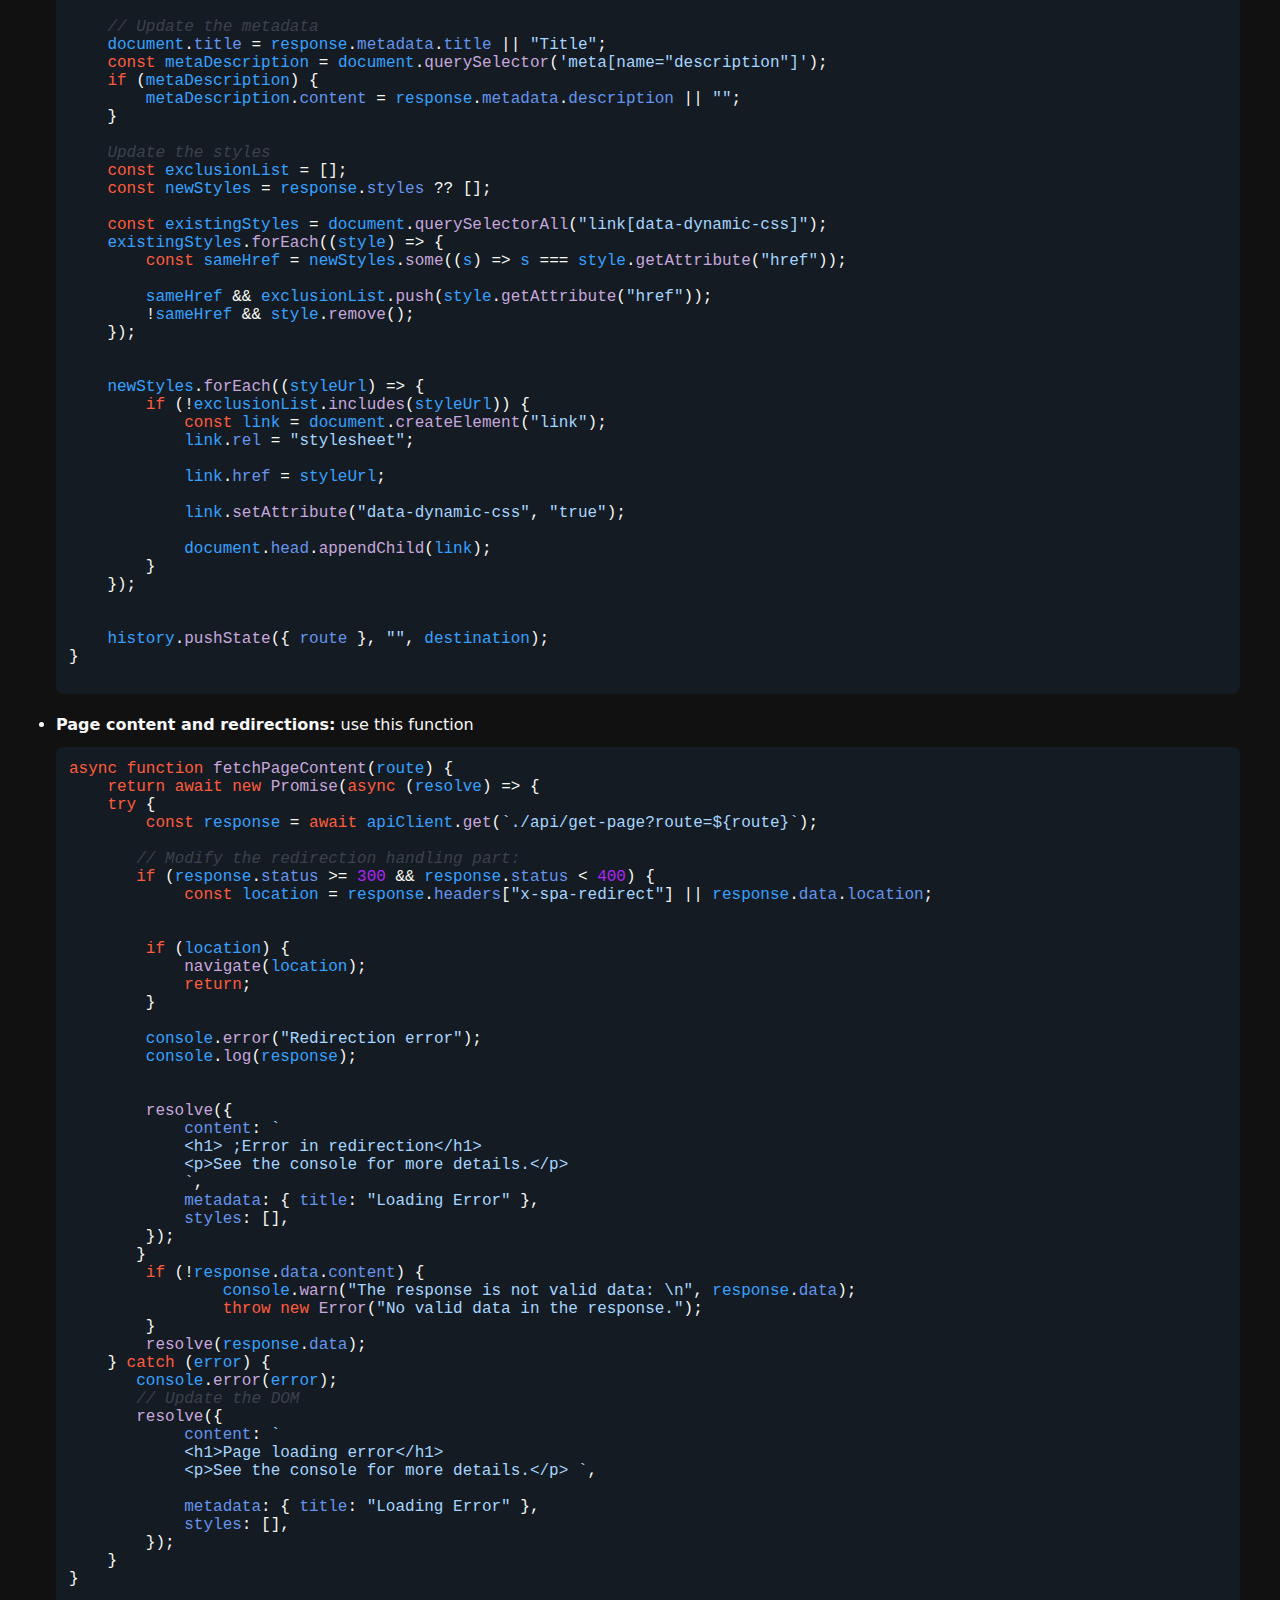
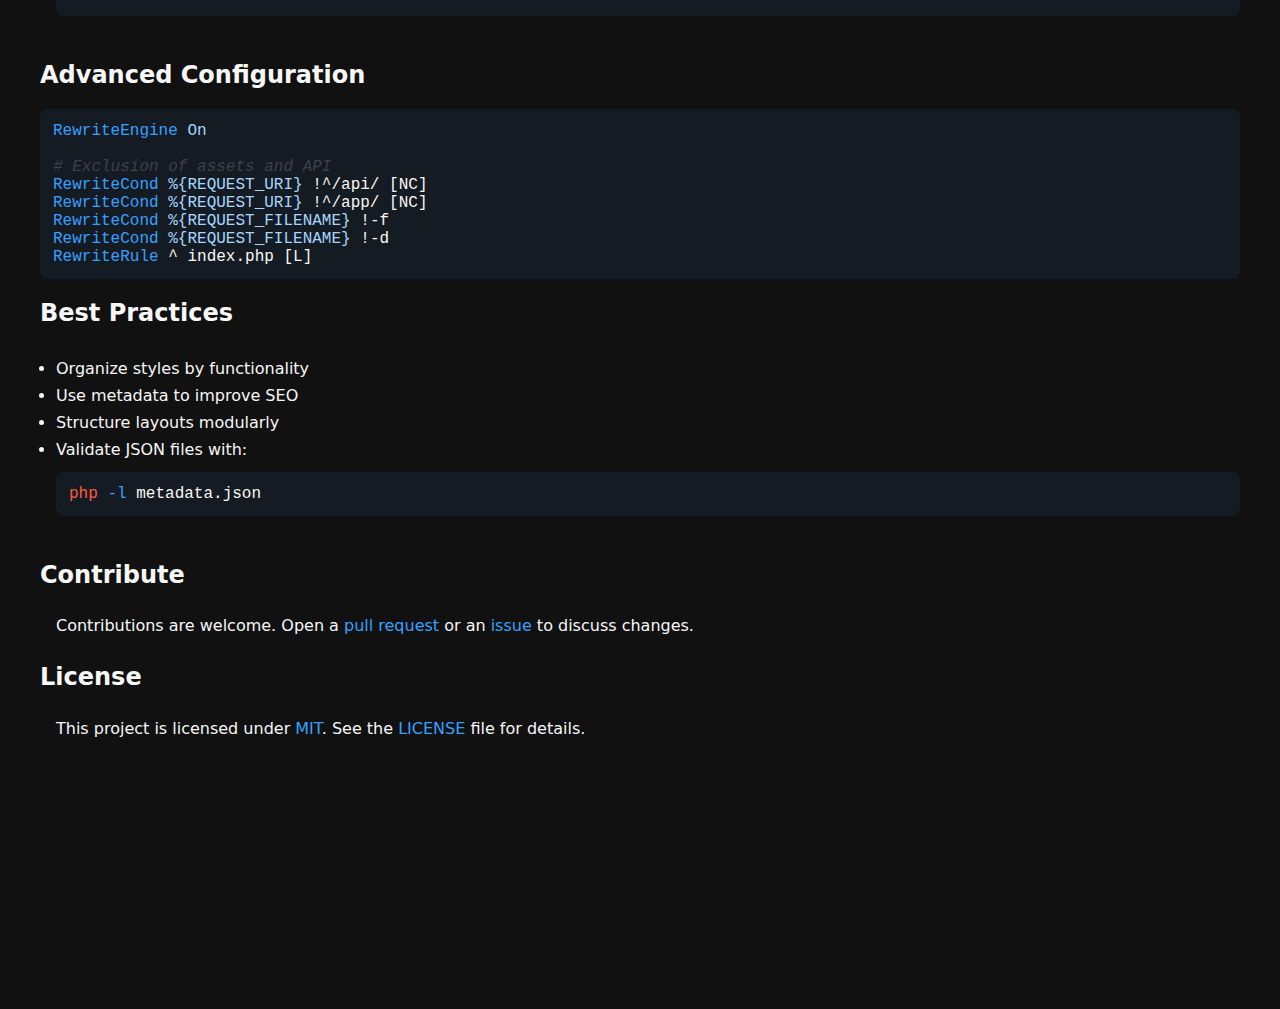
==== commit 8b2c26c3: "Mise à jour du fichier .gitignore et ajout de styles CSS pour les tableaux et les notes techniques. " ====
--- a/index.html
+++ b/index.html
@@ -6,254 +6,460 @@
     <link rel="shortcut icon" href="favicon.svg" type="image/x-icon">
     <title>Documentation Ocho SPA</title>
     <link rel="stylesheet" href="style.css">
+    <link rel="stylesheet" href="code.css">
 </head>
 <body>
     <div class="content">
         <h1>SPA avec API et Routage Dynamique</h1>
-        <span>Repo GitHub: <a href="https://github.com/OchoKOM/ocho-spa" class="value">https://github.com/OchoKOM/ocho-spa</a></span>
+        <span>Repo GitHub: <a href="https://github.com/OchoKOM/ocho-spa" class="string">https://github.com/OchoKOM/ocho-spa</a></span>
         <p>Ce projet est une application web monopage (SPA) utilisant PHP pour le backend et JavaScript pour le frontend. Il permet de charger dynamiquement des pages et de gérer les routes via une API.</p>
     
         <h2>Structure du Projet</h2>
-        <pre><code><span class="tag">root/</span>
-├─ <span class="attribute">.htaccess</span>                <span class="comment"># Configuration pour les URL propres</span>
-├─ <span class="tag">api/</span>
-│  ├─ <span class="attribute">get-page.php</span>          <span class="comment"># Gestionnaire de routes</span>
-│  ├─ <span class="attribute">json-response.php</span>     <span class="comment"># Helper pour réponses JSON</span>
-│  └─ <span class="attribute">spa-helpers.php</span>       <span class="comment"># Fonctions utilitaires pour la SPA</span>
-├─ <span class="tag">app/</span>
-│  ├─ <span class="tag">css/</span>
-│  │  └─ <span class="attribute">style.css</span>          <span class="comment"># Styles globaux</span>
-│  ├─ <span class="tag">js/</span>
-│  │  ├─ <span class="attribute">app.js</span>             <span class="comment"># Logique principale SPA</span>
-│  │  └─ <span class="attribute">ocho-api.js</span>        <span class="comment"># Client API avec gestion d'erreurs</span>
-│  └─ <span class="tag">uploads/</span>                    <span class="comment"># Stockage des fichiers</span>
-├─ <span class="attribute">index.php</span>                <span class="comment"># Point d'entrée principal</span>
-├─ <span class="tag">pages/</span>                         <span class="comment"># Contenu des pages</span>
-│  ├─ <span class="tag">about/</span>
-│  │  ├─ <span class="attribute">metadata.json</span>      <span class="comment"># Métadonnées spécifiques</span>
-│  │  └─ <span class="attribute">page.php</span>           <span class="comment"># Contenu HTML</span>
-│  ├─ <span class="tag">courses/</span>
-│  │  ├─ <span class="tag">dir/</span>
-│  │  │  ├─ <span class="tag">dir-1/</span>                <span class="comment"># Sous-répertoires</span>
-│  │  │  └─ <span class="tag">dir-2/</span>
-│  │  └─ <span class="attribute">page.php</span>
-│  ├─ <span class="attribute">layout.php</span>            <span class="comment"># Layout principal</span>
-│  ├─ <span class="attribute">page.php</span>              <span class="comment"># Layout par défaut</span>
-│  └─ <span class="comment">**other pages here**</span>    <span class="comment"># Ajoutez vos pages ici</span>
-└─ <span class="attribute">README.md</span>                <span class="comment"># Documentation</span></code></pre>
+        <pre><code><span class="tag-name">root/</span>
+    ├─ <span class="identifier">.htaccess</span>                <span class="comment"># Configuration Apache pour les URL propres</span>
+    ├─ <span class="identifier">router.php</span>               <span class="comment"># Routeur alternatif pour le serveur PHP intégré</span>
+    ├─ <span class="tag-name">api/</span>
+    │  ├─ <span class="identifier">get-page.php</span>          <span class="comment"># Gestionnaire de routes</span>
+    │  ├─ <span class="identifier">json-response.php</span>     <span class="comment"># Helper pour réponses JSON</span>
+    │  └─ <span class="identifier">spa-helpers.php</span>       <span class="comment"># Fonctions utilitaires pour la SPA</span>
+    ├─ <span class="tag-name">app/</span>
+    │  ├─ <span class="tag-name">css/</span>
+    │  │  └─ <span class="identifier">style.css</span>          <span class="comment"># Styles globaux</span>
+    │  ├─ <span class="tag-name">js/</span>
+    │  │  ├─ <span class="identifier">app.js</span>             <span class="comment"># Logique principale SPA</span>
+    │  │  └─ <span class="identifier">ocho-api.js</span>        <span class="comment"># Client API avec gestion d'erreurs</span>
+    │  └─ <span class="tag-name">uploads/</span>              <span class="comment"># Stockage des fichiers</span>
+    ├─ <span class="identifier">index.php</span>                <span class="comment"># Point d'entrée principal</span>
+    ├─ <span class="tag-name">pages/</span>                   <span class="comment"># Contenu des pages</span>
+    │  ├─ <span class="tag-name">about/</span>
+    │  │  ├─ <span class="identifier">metadata.json</span>      <span class="comment"># Métadonnées spécifiques</span>
+    │  │  └─ <span class="identifier">page.php</span>           <span class="comment"># Contenu HTML</span>
+    │  ├─ <span class="tag-name">courses/</span>
+    │  │  ├─ <span class="tag-name">dir/</span>
+    │  │  │  ├─ <span class="tag-name">dir-1/</span>          <span class="comment"># Sous-répertoires</span>
+    │  │  │  └─ <span class="tag-name">dir-2/</span>
+    │  │  └─ <span class="identifier">page.php</span>
+    │  ├─ <span class="identifier">layout.php</span>            <span class="comment"># Layout principal</span>
+    │  ├─ <span class="identifier">page.php</span>              <span class="comment"># Layout par défaut</span>
+    │  └─ <span class="comment">**other pages here**</span>  <span class="comment"># Ajoutez vos pages ici</span>
+    └─ <span class="identifier">README.md</span>                <span class="comment"># Documentation</span></code></pre>
     
         <h2>Détails des Fichiers</h2>
-        <ul>
-            <li><strong><span class="attribute">.htaccess</span></strong> : Configure Apache pour rediriger les requêtes vers <span class="attribute">index.php</span> et gérer les URLs propres.</li>
-            <li><strong><span class="attribute">api/get-page.php</span></strong> : Script PHP pour résoudre les routes et renvoyer le contenu HTML des pages.</li>
-            <li><strong><span class="attribute">api/json-response.php</span></strong> : Fonction PHP pour envoyer des réponses au format JSON.</li>
-            <li><strong><span class="attribute">api/spa-helpers.php</span></strong> : Fonctions utilitaires pour la gestion des redirections et autres fonctionnalités SPA.</li>
-            <li><strong><span class="attribute">app/css/style.css</span></strong> : Fichier de style principal de l'application.</li>
-            <li><strong><span class="attribute">app/js/app.js</span></strong> : Script JavaScript pour gérer la navigation et le chargement dynamique des pages.</li>
-            <li><strong><span class="attribute">app/js/ocho-api.js</span></strong> : Classe JavaScript pour effectuer des requêtes HTTP vers l'API.</li>
-            <li><strong><span class="attribute">index.php</span></strong> : Point d'entrée principal de l'application, servant de layout pour la SPA.</li>
-            <li><strong><span class="tag">pages/</span></strong> : Répertoire contenant les pages de l'application, chaque page ayant son propre répertoire.</li>
-        </ul>
-    
+
+        <ul>
+            <li><strong><span class="identifier">.htaccess</span></strong> : Configuration Apache pour rediriger les requêtes vers <span class="identifier">index.php</span>.<br>
+            <strong>Alternative</strong> : <span class="identifier">router.php</span> remplace cette fonctionnalité pour le serveur PHP intégré.</li>
+            
+            <li><strong><span class="identifier">router.php</span></strong> : Routeur PHP pour émuler le comportement d'<code>.htaccess</code> :
+                <ul>
+                    <li>Gère le routage SPA vers <code>index.php</code></li>
+                    <li>Sert les fichiers statiques (CSS/JS/images)</li>
+                    <li>Applique des extensions automatiques (<code>.php</code>, <code>.js</code>)</li>
+                    <li>Gère les erreurs personnalisées (403, 404, 500)</li>
+                </ul>
+            </li>
+            
+            <li><strong><span class="identifier">api/get-page.php</span></strong> : Script PHP pour résoudre les routes et renvoyer le contenu HTML des pages.</li>
+            <li><strong><span class="identifier">api/json-response.php</span></strong> : Fonction PHP pour envoyer des réponses au format JSON.</li>
+            <li><strong><span class="identifier">api/spa-helpers.php</span></strong> : Fonctions utilitaires pour la gestion des redirections SPA.</li>
+            <li><strong><span class="identifier">app/css/style.css</span></strong> : Fichier de style principal.</li>
+            <li><strong><span class="identifier">app/js/app.js</span></strong> : Script JavaScript pour la navigation dynamique.</li>
+            <li><strong><span class="identifier">app/js/ocho-api.js</span></strong> : Client HTTP avec gestion d'erreurs.</li>
+            <li><strong><span class="identifier">index.php</span></strong> : Point d'entrée principal de l'application.</li>
+            <li><strong><span class="identifier">pages/</span></strong> : Répertoire contenant toutes les pages de l'application.</li>
+        </ul>
         <h2>Fonctionnalités</h2>
-        <ul>
-            <li><strong>Routage Dynamique</strong> : Résolution dynamique des routes via <span class="attribute">api/get-page.php</span>, avec chargement du contenu des pages en JavaScript.</li>
-            <li><strong>Navigation Historique</strong> : Utilisation de l'API History pour gérer la navigation avec le bouton précédent/suivant du navigateur.</li>
-            <li><strong>Réponses JSON</strong> : Les API retournent des réponses structurées au format JSON.</li>
-            <li><strong>Gestion des Redirections</strong> : Système de redirection intégré pour une navigation fluide sans rechargement de page.</li>
+        <h3>Routage Multi-Environnement</h3>
+        <ul>
+            <li><strong>Apache</strong> : Utilisation de <code>.htaccess</code> en production</li>
+            <li><strong>Serveur PHP</strong> : Utilisation de <code>router.php</code> en développement</li>
+        </ul>
+        <pre><code><span class="keymethod">&lt;?php</span>
+<span class="comment">// Gestion des extensions automatiques</span>
+<span class="keyword">if</span> (<span class="method">file_exists</span>(<span class="identifier">$phpFile</span>)) {
+    <span class="method">include</span>(<span class="identifier">$phpFile</span>); <span class="comment">// Ex: /about → /about.php</span>
+}</code></pre>
+
+<h3>Fonctionnalités Principales</h3>
+        <ul>
+            <li><strong>Routage Dynamique</strong> via <span class="identifier">api/get-page.php</span></li>
+            <li><strong>Navigation Historique</strong> avec l'API History</li>
+            <li><strong>Réponses JSON Structurées</strong></li>
+            <li><strong>Système de Redirections Intelligentes</strong></li>
         </ul>
     
         <h2>Installation</h2>
         <ol>
             <li>Clonez le dépôt :
-                <pre><code><span class="tag">git</span> <span class="tag-name">clone</span> <span class="value">https://github.com/OchoKOM/ocho-spa</span></code></pre>
-            </li>
-            <li>Placez le projet dans votre serveur web (exemple : <span class="value">htdocs</span> pour XAMPP ou <span class="value">www</span> pour WAMP).</li>
-            <li>Assurez-vous que le module Apache <span class="attribute">mod_rewrite</span> est activé pour que <span class="attribute">.htaccess</span> fonctionne.</li>
-            <li>Configurez un VirtualHost (recommandé) pour pointer directement sur le répertoire du projet.</li>
-            <li>Accédez à l'application via votre navigateur à l'adresse <span class="value">http://localhost/</span> ou l'adresse de votre VirtualHost.</li>
+                <pre><code><span class="keyword">git</span> <span class="tag">clone</span> <span class="string">https://github.com/OchoKOM/ocho-spa</span></code></pre>
+            </li>
+            <li>
+                <strong>Configuration</strong> :
+                <ul>
+                    <li>
+                        <h3>Avec apache</h3>
+                        <div>
+            <pre><code><span class="keyword">a2enmod</span> <span class="tag">rewrite</span> && <span class="tag">systemctl</span> restart apache2</code></pre>
+    
+            <h4>Configuration VirtualHost</h4>
+            <pre><code class="language-apache"><span class="vhost-tag">&lt;VirtualHost *<span class="identifier">:80</span>&gt;</span>
+    <span class="identifier">DocumentRoot</span> /chemin/vers/ocho-spa
+    <span class="identifier">ServerName</span>  localhost
+    <span class="vhost-tag">&lt;Directory <span class="string">"/chemin/vers/ocho-spa"</span>&gt;</span>
+        <span class="identifier">AllowOverride</span> All
+        <span class="identifier">Require</span> all granted
+    <span class="vhost-tag">&lt;/Directory&gt;</span>
+<span class="vhost-tag">&lt;/VirtualHost&gt;</span>
+</code></pre>
+                        </div>
+                    </li>
+                    <li>
+                        <h3>Avec des serveurs de developpement local (WAMP, XAMPP, etc.)</h3>
+                        <div>
+                            <ul>
+                                <li>Placez le projet dans votre serveur web (exemple : <span class="string">htdocs</span> pour XAMPP ou <span class="string">www</span> pour WAMP).</li>
+                                <li>Configurez un VirtualHost (recommandé) pour pointer directement sur le répertoire du projet.</li>
+                                <li>Accédez à l'application via votre navigateur à l'adresse <span class="string">http://localhost/</span> ou l'adresse de votre VirtualHost.</li>
+                            </ul>
+                            <div class="note">
+                                <strong>Note Importante :</strong> L'application nécessite une configuration racine (ex: <span class="string">http://localhost</span>).<br>
+                                Les sous-répertoires peuvent causer des problèmes de routage.
+                            </div>
+                        </div>
+                    </li>
+                    <li>
+                        <h3>Avec Serveur PHP Intégré</h3>
+                        <ul>
+                            <li>
+                                <div>Ouvrez le dossier du projet dans le terminal</div>
+                                <pre><code class="language-bash"><span class="keyword">cd</span> <span class="tag">ocho-spa</span></code></pre>
+                            </li>
+                            <li>
+                                <div>Servez le fichier <span class="identifier">router.php</span></div>
+                                <pre><code class="language-bash"><span class="keyword">php</span> <span class="property">-S</span> localhost:<span class="number">4000</span> router.php</code></pre>
+                            </li>
+
+                        </u>
+                    </li>
+                </ul>
+            </li>
         </ol>
-        <div class="note">
-            <strong>Note Importante :</strong> L'application nécessite une configuration racine (ex: <span class="value">http://localhost</span>).<br>
-            Les sous-répertoires peuvent causer des problèmes de routage.
+        <h2>Notes Techniques</h2>
+        <div class="technical-notes">
+            <table class="">
+                <thead>
+                    <tr>
+                        <th>Fonctionnalité</th>
+                        <th>Apache</th>
+                        <th>PHP Intégré</th>
+                        <th>Serveurs de développement local (WAMP, XAMPP, etc.)</th>
+                    </tr>
+                </thead>
+                <tbody>
+                    <tr>
+                        <td>Gestion des redirections</td>
+                        <td>✅</td>
+                        <td>✅</td>
+                        <td>✅</td>
+                    </tr>
+                    <tr>
+                        <td>Support des sous-répertoires</td>
+                        <td>✅</td>
+                        <td>⚠️ Limitée</td>
+                        <td>✅</td>
+                    </tr>
+                    <tr>
+                        <td>Performances</td>
+                        <td>✅ Optimisé</td>
+                        <td>⚠️ Développement</td>
+                        <td>⚠️ Dépendant de la configuration</td>
+                    </tr>
+                    <tr>
+                        <td>Interface</td>
+                        <td>🔧 Ligne de commande, Configuration manuelle</td>
+                        <td>🖥️ Sans interface (exécution CLI uniquement)</td>
+                        <td>🌐 Interface Web + Gestionnaire graphique</td>
+                    </tr>
+                </tbody>
+            </table>
         </div>
+
         <h2>Utilisation</h2>
         <ul>
-            <li><strong>Pages</strong> : Ajoutez des dossiers dans <span class="tag">pages/</span> pour chaque page de l'application. Insérez-y un fichier <span class="attribute">page.php</span> ou <span class="attribute">layout.php</span> pour le contenu HTML.</li>
+            <li><strong>Pages</strong> : Ajoutez des dossiers dans <span class="identifier">pages/</span> pour chaque page de l'application. Insérez-y un fichier <span class="identifier">page.php</span> ou <span class="identifier">layout.php</span> pour le contenu HTML.</li>
             <li><strong>Navigation</strong> : Cliquez sur les liens pour naviguer. Les pages se chargeront dynamiquement sans rechargement complet.</li>
-            <li><strong>API</strong> : Les requêtes à l'API sont gérées par <span class="attribute">OchoClient</span> dans <span class="attribute">ocho-api.js</span>. Pour plus d'informations visiter le repo <a href="https://github.com/OchoKOM/xhr" class="value">https://github.com/OchoKOM/xhr</a></li>
+            <li><strong>API</strong> : Les requêtes à l'API sont gérées par <span class="identifier">OchoClient</span> dans <span class="identifier">ocho-api.js</span>. Pour plus d'informations visiter le repo <a href="https://github.com/OchoKOM/xhr" class="string">https://github.com/OchoKOM/xhr</a></li>
             <li><strong>Redirections</strong> : Utilisez la fonction <span class="tag-name">spa_redirect()</span> pour rediriger vers une autre route.</li>
         </ul>
-    
-        <h2>Exemple d'Utilisation de l'API</h2>
-        <pre><code><span class="key">import</span> { <span class="tag">apiClient</span> } <span class="key">from</span> <span class="value">"./app/js/ocho-api.js"</span>;
-    
-<span class="attribute">apiClient</span>
-    .<span class="method">get</span>(<span class="value">"api/get-page.php?route=about"</span>)
-    .<span class="method">then</span>((<span class="attribute">response</span>) => {
-    <span class="attribute">console</span>.<span class="method">log</span>(<span class="attribute">response</span>.<span class="tag">data</span>);
-    })
-    .<span class="method">catch</span>((<span class="attribute">error</span>) => {
-    <span class="attribute">console</span>.<span class="method">error</span>(<span class="attribute">error</span>);
-    });</code></pre>
-    
-        <h2>Fonctionnalités Clés</h2>
-        <h3>Système de Métadonnées Hiérarchique</h3>
-        <p>Chaque répertoire peut contenir un fichier <span class="attribute">metadata.json</span> :</p>
-        <pre><code>{
-    <span class="attribute">"title"</span>: <span class="value">"À Propos"</span>,
-    <span class="attribute">"description"</span>: <span class="value">"Page de présentation de l'entreprise"</span>,
-    <span class="attribute">"styles"</span>: [<span class="value">"/app/css/about.css"</span>]
-}</code></pre>
-    
-        <ul>
-            <li>Les titres et descriptions sont hérités des répertoires parents.</li>
-            <li>Les styles sont cumulés du parent à l'enfant</li>
-        </ul>
-    
-        <h3>Layouts Dynamiques</h3>
-        <p>Exemple de structure de <span class="attribute">layout.php</span> :</p>
+        <h2>Configurations</h2>
+        <h3>Structure des pages</h3>
+        <ul>
+            <li>
+                <strong>Ajout de pages</strong>
+                <div>Dans le repertoire <span class="identifier">pages/</span> vous ajoutez des repertoires qui contiendrons vos pages</div>
+                <strong class="identifier">Structure:</strong>
+                <pre><code><span class="tag-name">pages/</span> <span class="comment"># Accessible via le chemin / (la racine)</span>
+├─ <span class="identifier">metadata.json</span> <span class="comment"># Metadonnées par defaut</span>
+├─ <span class="identifier">page.php</span> <span class="comment"># Contenu principal</span>
+├─ <span class="identifier">layout.php</span> <span class="comment"># Layout par defaut</span>
+└─ <span class="tag-name">votre-repertoire/</span> <span class="comment"># Accessible via le chemin /votre-repertoire</span>
+   ├─ <span class="identifier">metadata.json</span> <span class="comment"># Metadonnées de la page</span>
+   ├─ <span class="identifier">page.php</span> <span class="comment"># Contenu HTML de la page</span>
+   ├─ <span class="identifier">layout.php</span> <span class="comment"># Layout de la page (optionnel)</span>
+   └─ <span class="tag-name">sous-dossier/</span>
+     └─ <span class="identifier">page.php</span> <span class="comment"># Les metadonnées et le layout du parent s'appliqueront ici aussi</code></>
+            </li>
+            <li>
+                <strong>Priorité des Fichiers</strong>
+                <ol>
+                    <li><span class="identifier">page.php</span> dans le répertoire courant</li>
+                    <li><span class="identifier">layout.php</span> dans le répertoire parent le plus proche</li>
+                    <li>Liste des sous-répertoires (si aucun fichier n'est trouvé)</li>
+                </ol>
+
+            </li>
+            <li>
+
+                    <strong>Layouts Dynamiques</strong>
+                    <div>Chaque répertoire peut contenir un fichier <span class="identifier">layout.php</span> avec cette structure :</div>
         <pre><code><span class="tag">&lt;<span class="tag-name">header</span>&gt;</span><span class="comment">&lt;!-- Navigation --&gt;</span><span class="tag">&lt;/<span class="tag-name">header</span>&gt;</span>
 <span class="tag">&lt;<span class="tag-name">main</span>&gt;</span>
-<span class="key">&lt;?php</span> 
-    <span class="tag">echo</span> <span class="attribute">$pageContent</span>; <span class="comment">/* La variable $pageContent affiche le contenu des page.php du repertoire courant et des sous répertoires qui n'ont pas de layout.php */</span> 
-<span class="key">?&gt;</span>
+<span class="keymethod">&lt;?php</span> 
+    <span class="keyword">echo</span> <span class="identifier">$pageContent</span>; <span class="comment">// Contenus des pages</span> 
+<span class="keymethod">?&gt;</span>
 <span class="tag">&lt;/<span class="tag-name">main</span>&gt;</span>
 <span class="tag">&lt;<span class="tag-name">footer</span>&gt;</span><span class="comment">&lt;!-- Pied de page --&gt;</span><span class="tag">&lt;/<span class="tag-name">footer</span>&gt;</span></code></pre>
-    
-        <h3>Gestion des Styles</h3>
-        <ul>
-            <li>Les feuilles de style sont chargées dynamiquement via les métadonnées.</li>
-            <li>Elles sont appliquées de manière hiérarchique (global → spécifique).</li>
-            <li>Les styles sont actualisés à chaque navigation.</li>
-        </ul>
-        <h4>Exemple de metadonnées avec style</h4>
-        <p>Placez le fichier <span class="attribute">metadata.json</span> dans le repertoire de votre page qui dois appliquer les style   :</p>
+                <ul>
+                    <li>La variable  <span class="identifier">$pageContent</span> affiche le contenu des <span class="identifier">page.php</span>  du repertoire courant et des sous répertoires qui n'ont pas de <span class="identifier">layout.php</span> </li>
+                </ul>
+            </li>
+            <li>
+
+                <strong>Système de Métadonnées Hiérarchique</strong>
+                <div>Chaque répertoire peut contenir un fichier <span class="identifier">metadata.json</span> avec cette structure:</div>
+                <div>
+                    <pre><code>{
+    <span class="identifier">"title"</span>: <span class="string">"Titre de la page"</span>,
+    <span class="identifier">"description"</span>: <span class="string">"Meta description"</span>,
+    <span class="identifier">"styles"</span>: [<span class="string">"/chemin/vers/style.css"</span>, <span class="string">"/chemin/vers/style-2.css"</span>]
+}</code></pre>
+                </div>
+            
+                <ul>
+                    <li>Les titres et descriptions sont hérités des répertoires parents.</li>
+                    <li>
+                        <strong>Gestion des Styles</strong>
+                        <ul>
+                            <li>Les feuilles de style sont chargées dynamiquement via les métadonnées.</li>
+                            <li>Elles sont appliquées de manière hiérarchique (global → spécifique).</li>
+                            <li>Les styles sont actualisés à chaque navigation.</li>
+                        </ul>
+                        <div>Placez le fichier <span class="identifier">metadata.json</span> dans le repertoire de votre page qui dois appliquer les style   :</d>
+                        <pre><code>{
+    <span class="identifier">"title"</span>: <span class="string">"Styles"</span>,
+    <span class="identifier">"description"</span>: <span class="string">"Page avec style"</span>,
+    <span class="identifier">"styles"</span>: [<span class="string">"/chemin/vers/style.css"</span>, <span class="string">"/chemin/vers/style-2.css"</span>]
+}</code></pre>
+                </li>
+                </ul>
+            </li>
+        </ul>
+        <div class="advanced-usage">
+            <h3>Gestion des Redirections</h3>
+            <p>Exemple de redirection dans un fichier <span class="identifier">page.php</span> ou <span class="identifier">layout.php</span> :</p>
+        <pre><code><span class="keymethod">&lt;?php</span>
+<span class="key">if</span> (!<span class="method">user_is_logged_in</span>()) { <span class="comment">// Votre condition de redirection</span>
+    <span class="method">spa_redirect</span>(<span class="string">'/login'</span>); <span class="comment">// Redirection vers la page de login</span>
+}</code></pre>
+    </div>
+            <h3>Chargement Dynamique avec API</h3>
+            
+        <h4>Réponses JSON de <span class="identifier">get-page.php</span></h4>
+        <div>Vous pouvez gérer cette répose qvec votre propre logique ou utiliser <span class="key">apiClient</span> comme expliqué plus bas</div>
         <pre><code>{
-    <span class="attribute">"title"</span>: <span class="value">"Styles"</span>,
-    <span class="attribute">"description"</span>: <span class="value">"Page avec style"</span>,
-    <span class="attribute">"styles"</span>: [<span class="value">"/chemin/vers/style.css"</span>, <span class="value">"/chemin/vers/style-2.css"</span>]
-}</code></pre>
-        <h3>API integrée</h3>
-        <p>Exemple de reponse json de l'API géré par <span class="key">apiClient</span> :</p>
-        <pre><code>{
-    <span class="attribute">"content"</span>: <span class="value">"&lt;h1&gt;Bienvenue&lt;/h1&gt;"</span>,
-    <span class="attribute">"metadata"</span>: {
-    <span class="attribute">"title"</span>: <span class="value">"Styles"</span>,
-    <span class="attribute">"description"</span>: <span class="value">"Page avec style"</span>,
+    <span class="identifier">"content"</span>: <span class="string">"&lt;h1&gt;Bienvenue&lt;/h1&gt;"</span>,
+    <span class="identifier">"metadata"</span>: {
+    <span class="identifier">"title"</span>: <span class="string">"Styles"</span>,
+    <span class="identifier">"description"</span>: <span class="string">"Page avec style"</span>,
     },
-    <span class="attribute">"styles"</span>: [<span class="value">"/chemin/vers/style.css"</span>, <span class="value">"/chemin/vers/style-2.css"</span>]
-}</code></pre>
-        <ul>
-            <li><strong>Contenu final (converti par apiClient)</strong> : 
-            <p>Vous pouvez gerer cette reponse selon votre propre logique.</p>
+    <span class="identifier">"styles"</span>: [<span class="string">"/chemin/vers/style.css"</span>, <span class="string">"/chemin/vers/style-2.css"</span>]
+}</code></pre>
+<strong>Utilisation de apiClient:</strong>
+<div>Importez <span class="identifier">apiClient</span> depuis <span class="identifier">ocho-api.js</span> :</div>
+<pre><code><span class="keyword">import</span> { <span class="keymethod">apiClient</span> } <span class="keyword">from</span> <span class="string">"/app/js/ocho-api.js"</span>;</code></pre>
+            <ul>
+                <li>
+                    <strong>Methode 1:</strong>
+                    <div>
+                        <pre><code><span class="identifier">apiClient</span>
+    .<span class="method">get</span>(<span class="string">`/api/get-page?route=/path/to/page`</span>)
+    .<span class="method">then</span>((<span class="identifier">response</span>) =&gt; {
+        <span class="identifier">console</span>.<span class="method">log</span>(<span class="identifier">response</span>); <span class="comment">// Reponse de l'api</span>
+    })</code></pre>
+                    </div>
+                </li>
+                <li>
+                    <strong>Methode 2:</strong>
+                    <div>
+                        <pre><code><span class="keyword">const</span> <span class="identifier">response</span> = <span class="keyword">await</span> <span class="identifier">apiClient</span>.<span class="method">get</span>(<span class="string">`/api/get-page.php?route=/path/to/page`</span>);
+
+<span class="identifier">console</span>.<span class="method">log</span>(<span class="identifier">response</span>); <span class="comment">// Reponse de l'api</span> </code></pre>
+                    </div>
+                </li>
+            </ul>
+            <strong>Structure de la reponse <span class="identifier">apiClient</span>: </strong>
             <pre><code>{
-    <span class="attribute">data</span>: {
-    <span class="attribute">content</span>: <span class="value">"&lt;h1&gt;Bienvenue&lt;/h1&gt;"</span>,
-    <span class="attribute">metadata</span>: {
-        <span class="attribute">title</span>: <span class="value">"Accueil"</span>,
-        <span class="attribute">description</span>: <span class="value">"Site de démonstration"</span>
+    <span class="keymethod">data</span>: {
+        <span class="keymethod">content</span>: <span class="string">"&lt;h1&gt;Contenu de votre page&lt;/h1&gt;"</span>,
+        <span class="keymethod">metadata</span>: {
+            <span class="keymethod">title</span>: <span class="string">"Titre de page"</span>,
+            <span class="keymethod">description</span>: <span class="string">"Contenu de metadescription"</span>
+        },
+        <span class="keymethod">styles</span>: [
+            <span class="string">"/chemin/vers/style-1.css"</span>,
+            <span class="string">"/chemin/vers/style-2.css"</span>,
+        ]
     },
-    <span class="attribute">styles</span>: [
-        <span class="value">"/app/css/style.css"</span>
-    ]
-    },
-    <span class="attribute">status</span>: <span class="value">200</span>,
-    <span class="attribute">statusText</span>: <span class="value">"OK"</span>,
-    <span class="attribute">headers</span>: {
-    <span class="attribute">"header-1"</span>: <span class="value">"Header-1-value"</span>,
+    <span class="keymethod">status</span>: <span class="string">200</span>,
+    <span class="keymethod">statusText</span>: <span class="string">"OK"</span>,
+    <span class="keymethod">headers</span>: {
+        <span class="string">"X-header-1"</span>: <span class="string">"Header-1-string"</span>,
+        <span class="string">"X-header-2"</span>: <span class="string">"Header-2-string"</span>,
     }
 }</code></pre>
-            </li>
-        </ul>
-        <h3>Gestion des Redirections</h3>
-        <p>Exemple de redirection dans un fichier <span class="attribute">page.php</span> ou <span class="attribute">layout.php</span> :</p>
-        <pre><code><span class="tag">&lt;?php</span>
-<span class="key">if</span> (!<span class="method">user_is_logged_in</span>()) {
-    <span class="method">spa_redirect</span>(<span class="value">'/login'</span>);
-}</code></pre>
-
-    
-    <h3>Chargement Dynamique avec Métadonnées</h3>
-        <p>Exemple de script de chargement de page :</p>
-        <pre><code><span class="key">async</span> <span class="key">function</span> <span class="method">fetchPageContent</span>(<span class="attribute">route</span>) {
-    <span class="key">return</span> <span class="key">await</span> <span class="key">new</span> <span class="method">Promise</span>(<span class="key">async</span> (<span class="attribute">resolve</span>, <span class="attribute">reject</span>) => {
-        <span class="key">try</span> {
-            <span class="key">const</span> <span class="attribute">response</span> = <span class="key">await</span> <span class="attribute">apiClient</span>.<span class="method">get</span>(<span class="value">`/api/get-page.php?route=<span class="attribute">${route}</span>`</span>);
-            
-            <span class="comment">// Modifiez la partie de gestion des redirections :</span>
-            <span class="key">if</span> (<span class="attribute">response</span>.<span class="tag">status</span> >= <span class="value">300</span> && <span class="attribute">response</span>.<span class="tag">status</span> < <span class="value">400</span>) {
-                <span class="key">const</span> <span class="attribute">location</span> = <span class="attribute">response</span>.<span class="tag">headers</span>[<span class="value">'x-spa-redirect'</span>] || <span class="attribute">response</span>.<span class="tag">data</span>.<span class="tag">location</span>;
-                
-                <span class="key">if</span> (<span class="attribute">location</span>) {
-                <span class="method">navigate</span>(<span class="attribute">location</span>);
-                <span class="key">return</span>;
-                }
-                <span class="attribute">console</span>.<span class="method">error</span>(<span class="value">"Redirection error"</span>);
-                <span class="attribute">console</span>.<span class="method">log</span>(<span class="attribute">response</span>);
-                
-                <span class="method">resolve</span>({
-                <span class="tag">content</span>: <span class="value">`
-                    &lt;h1&gt;Erreur de redirection&lt;/h1&gt;
-                    &lt;p&gt;Voir la console pour plus de détails.&lt;/p&gt;
-                `</span>,
-                <span class="tag">metadata</span>: { <span class="tag">title</span>: <span class="value">"Erreur de chargement"</span> },
-                <span class="tag">styles</span>: [],
-                });
-            }
-            <span class="key">if</span> (!<span class="attribute">response</span>.<span class="tag">data</span>.<span class="tag">content</span>) {
-                <span class="attribute">console</span>.<span class="method">warn</span>(<span class="value">"The response is not valid data: \n"</span>, <span class="attribute">response</span>.<span class="tag">data</span>);
-                <span class="key">throw</span> <span class="key">new</span> <span class="method">Error</span>(<span class="value">"No valid data in the response."</span>);
-            }
-            <span class="method">resolve</span>(<span class="attribute">response</span>.<span class="tag">data</span>);
-        } <span class="key">catch</span> (<span class="attribute">error</span>) {
-            <span class="attribute">console</span>.<span class="method">error</span>(<span class="attribute">error</span>);
-            <span class="comment">// Mise à jour du DOM</span>
-            <span class="method">resolve</span>({
-                <span class="tag">content</span>: <span class="value">`
-                &lt;h1&gt;Erreur de chargement de la page&lt;/h1&gt;
-                &lt;p&gt;Voir la console pour plus de détails.&lt;/p&gt;
-                `</span>,
-                <span class="tag">metadata</span>: { <span class="tag">title</span>: <span class="value">"Erreur de chargement"</span> },
-                <span class="tag">styles</span>: [],
-            });
+Vous pouvez adapter selon votre propre logique ou suivre les instructions plus bas: 
+<ul>
+    <li>
+        <div>
+            <div><strong>Navigation:</strong> utilisez cette fonction pour gérer la navigation dynamique.</div>
+    <pre>
+<code><span class="keyword">async</span> <span class="keyword">function</span> <span class="method">navigate</span>(<span class="identifier">route</span>) {
+    <span class="keyword">const</span> <span class="identifier">destination</span> = <span class="string">`${route}`</span>;
+    <span class="keyword">const</span> <span class="identifier">response</span> = <span class="keyword">await</span> <span class="method">fetchPageContent</span>(<span class="identifier">destination</span>);
+    
+    
+    <span class="comment">// Mettre a jour le contenu de la page</span>
+    <span class="identifier">document</span>.<span class="method">getElementById</span>(<span class="string">"app"</span>).<span class="keymethod">innerHTML</span> = <span class="identifier">response</span>.<span class="keymethod">content</span>;
+    
+    
+    <span class="comment">// Mettre a jour les metadonnées</span>
+    <span class="identifier">document</span>.<span class="keymethod">title</span> = <span class="identifier">response</span>.<span class="keymethod">metadata</span>.<span class="keymethod">title</span> || <span class="string">"Title"</span>;
+    <span class="keyword">const</span> <span class="identifier">metaDescription</span> = <span class="identifier">document</span>.<span class="method">querySelector</span>(<span class="string">'meta[name="description"]'</span>);
+    <span class="keyword">if</span> (<span class="identifier">metaDescription</span>) {
+        <span class="identifier">metaDescription</span>.<span class="keymethod">content</span> = <span class="identifier">response</span>.<span class="keymethod">metadata</span>.<span class="keymethod">description</span> || <span class="string">""</span>;
+    }
+    
+    <span class="comment">Mettre à jour les styles</span>
+    <span class="keyword">const</span> <span class="identifier">exclusionList</span> = [];
+    <span class="keyword">const</span> <span class="identifier">newStyles</span> = <span class="identifier">response</span>.<span class="keymethod">styles</span> ?? [];
+    
+    <span class="keyword">const</span> <span class="identifier">existingStyles</span> = <span class="identifier">document</span>.<span class="method">querySelectorAll</span>(<span class="string">"link[data-dynamic-css]"</span>);
+    <span class="identifier">existingStyles</span>.<span class="method">forEach</span>((<span class="identifier">style</span>) =&gt; {
+        <span class="keyword">const</span> <span class="identifier">sameHref</span> = <span class="identifier">newStyles</span>.<span class="method">some</span>((<span class="identifier">s</span>) =&gt; <span class="identifier">s</span> === <span class="identifier">style</span>.<span class="method">getAttribute</span>(<span class="string">"href"</span>));
+
+        <span class="identifier">sameHref</span> &amp;&amp; <span class="identifier">exclusionList</span>.<span class="method">push</span>(<span class="identifier">style</span>.<span class="method">getAttribute</span>(<span class="string">"href"</span>));
+        !<span class="identifier">sameHref</span> &amp;&amp; <span class="identifier">style</span>.<span class="method">remove</span>();
+    });
+    
+    
+    <span class="identifier">newStyles</span>.<span class="method">forEach</span>((<span class="identifier">styleUrl</span>) =&gt; {
+        <span class="keyword">if</span> (!<span class="identifier">exclusionList</span>.<span class="method">includes</span>(<span class="identifier">styleUrl</span>)) {
+            <span class="keyword">const</span> <span class="identifier">link</span> = <span class="identifier">document</span>.<span class="method">createElement</span>(<span class="string">"link"</span>);
+            <span class="identifier">link</span>.<span class="keymethod">rel</span> = <span class="string">"stylesheet"</span>;
+
+            <span class="identifier">link</span>.<span class="keymethod">href</span> = <span class="identifier">styleUrl</span>;
+
+            <span class="identifier">link</span>.<span class="method">setAttribute</span>(<span class="string">"data-dynamic-css"</span>, <span class="string">"true"</span>);
+
+            <span class="identifier">document</span>.<span class="keymethod">head</span>.<span class="method">appendChild</span>(<span class="identifier">link</span>);
         }
     });
-}</code></pre>
-    
+    
+    
+    <span class="identifier">history</span>.<span class="method">pushState</span>({<span class="keymethod"> route </span>}, <span class="string">""</span>, <span class="identifier">destination</span>);
+}</code>
+    </pre>
+        </div>
+    </li>
+    <li>
+        <div><strong>Contenu de pages et rédirections:</strong> utilisez cette fonction </div>
         
+<div>
+    <pre>
+<code><span class="keyword">async</span> <span class="keyword">function</span> <span class="method">fetchPageContent</span>(<span class="identifier">route</span>) {
+    <span class="keyword">return</span> <span class="keyword">await</span> <span class="keyword">new</span> <span class="method">Promise</span>(<span class="keyword">async</span> (<span class="identifier">resolve</span>) =&gt; {
+    <span class="keyword">try</span> {
+        <span class="keyword">const</span> <span class="identifier">response</span> = <span class="keyword">await</span> <span class="identifier">apiClient</span>.<span class="method">get</span>(<span class="string">`./api/get-page?route=${route}`</span>);
+    
+       <span class="comment">// Modifiez la partie de gestion des redirections :</span>
+       <span class="keyword">if</span> (<span class="identifier">response</span>.<span class="keymethod">status</span> &gt;= <span class="number">300</span> &amp;&amp; <span class="identifier">response</span>.<span class="keymethod">status</span> &lt; <span class="number">400</span>) {
+            <span class="keyword">const</span> <span class="identifier">location</span> = <span class="identifier">response</span>.<span class="keymethod">headers</span>[<span class="string">"x-spa-redirect"</span>] || <span class="identifier">response</span>.<span class="keymethod">data</span>.<span class="keymethod">location</span>;
+    
+    
+        <span class="keyword">if</span> (<span class="identifier">location</span>) {
+            <span class="method">navigate</span>(<span class="identifier">location</span>);
+            <span class="keyword">return</span>;
+        }
+
+        <span class="identifier">console</span>.<span class="method">error</span>(<span class="string">"Redirection error"</span>);
+        <span class="identifier">console</span>.<span class="method">log</span>(<span class="identifier">response</span>);
+    
+    
+        <span class="method">resolve</span>({<span class="keymethod">
+            content</span>: <span class="string">`
+            &lt;h1&gt;Erreur de redirection&lt;/h1&gt;
+            &lt;p&gt;Voir la console pour plus de détails.&lt;/p&gt;
+            `</span>,<span class="keymethod">
+            metadata</span>: {<span class="keymethod"> title</span>: <span class="string">"Erreur de chargement"</span> },<span class="keymethod">
+            styles</span>: [],
+        });
+       }
+        <span class="keyword">if</span> (!<span class="identifier">response</span>.<span class="keymethod">data</span>.<span class="keymethod">content</span>) {
+                <span class="identifier">console</span>.<span class="method">warn</span>(<span class="string">"The response is not valid data: \n"</span>, <span class="identifier">response</span>.<span class="keymethod">data</span>);
+                <span class="keyword">throw</span> <span class="keyword">new</span> <span class="method">Error</span>(<span class="string">"No valid data in the response."</span>);
+        }
+        <span class="method">resolve</span>(<span class="identifier">response</span>.<span class="keymethod">data</span>);
+    } <span class="keyword">catch</span> (<span class="identifier">error</span>) {
+       <span class="identifier">console</span>.<span class="method">error</span>(<span class="identifier">error</span>);
+       <span class="comment">// Mise à jour du DOM</span>
+       <span class="method">resolve</span>({<span class="keymethod">
+            content</span>: <span class="string">`
+            &lt;h1&gt;Erreur de chargement de la page&lt;/h1&gt;
+            &lt;p&gt;Voir la console pour plus de détails.&lt;/p&gt; `</span>,
+            <span class="keymethod">
+            metadata</span>: {<span class="keymethod"> title</span>: <span class="string">"Erreur de chargement"</span> },<span class="keymethod">
+            styles</span>: [],
+        });
+    }
+}</code>
+    </pre>
+</div>
+    </li>
+</ul>
     <h2>Configuration Avancée</h2>
-        <pre><code><span class="attribute">RewriteEngine</span> <span class="value">On</span>
+        <pre><code><span class="identifier">RewriteEngine</span> <span class="string">On</span>
     
 <span class="comment"># Exclusion des assets et API</span>
-<span class="attribute">RewriteCond</span> <span class="value">%{REQUEST_URI}</span> !^/api/ [NC]
-<span class="attribute">RewriteCond</span> <span class="value">%{REQUEST_URI}</span> !^/app/ [NC]
-<span class="attribute">RewriteCond</span> <span class="value">%{REQUEST_FILENAME}</span> !-f
-<span class="attribute">RewriteCond</span> <span class="value">%{REQUEST_FILENAME}</span> !-d
-<span class="attribute">RewriteRule</span> ^ index.php [L]</code></pre>
-        <h3>Priorité des Fichiers</h3>
-        <ol>
-            <li><span class="attribute">page.php</span> dans le répertoire courant</li>
-            <li><span class="attribute">layout.php</span> dans le répertoire parent le plus proche</li>
-            <li>Liste des sous-répertoires (si aucun fichier n'est trouvé)</li>
-        </ol>
-    
+<span class="identifier">RewriteCond</span> <span class="string">%{REQUEST_URI}</span> !^/api/ [NC]
+<span class="identifier">RewriteCond</span> <span class="string">%{REQUEST_URI}</span> !^/app/ [NC]
+<span class="identifier">RewriteCond</span> <span class="string">%{REQUEST_FILENAME}</span> !-f
+<span class="identifier">RewriteCond</span> <span class="string">%{REQUEST_FILENAME}</span> !-d
+<span class="identifier">RewriteRule</span> ^ index.php [L]</code></pre>
         <h2>Bonnes Pratiques</h2>
         <ul>
             <li>Organiser les styles par fonctionnalité</li>
             <li>Utiliser les métadonnées pour améliorer le SEO</li>
             <li>Structurer les layouts de manière modulaire</li>
             <li>Valider les fichiers JSON avec :
-                <pre><code><span class="tag">php</span> -l <span class="attribute">metadata.json</span></code></pre>
+                <pre><code><span class="keyword">php</span> <span class="property">-l</span> metadata.json</code></pre>
             </li>
         </ul>
     
         <h2>Contribuer</h2>
-        <p>Les contributions sont les bienvenues. Ouvrez une <span class="attribute">pull request</span> ou une <span class="attribute">issue</span> pour discuter des modifications.</p>
+        <p>Les contributions sont les bienvenues. Ouvrez une <span class="identifier">pull request</span> ou une <span class="identifier">issue</span> pour discuter des modifications.</p>
     
         <h2>Licence</h2>
-        <p>Ce projet est sous licence <span class="attribute">MIT</span>. Consultez le fichier <span class="attribute">LICENSE</span> pour les détails.</p>
-    </div>
+        <p>Ce projet est sous licence <span class="identifier">MIT</span>. Consultez le fichier <span class="identifier">LICENSE</span> pour les détails.</p>
     </div>
     <script>
         if (navigator.language.split('-')[0].toLowerCase() !== 'fr') {
--- a/style.css
+++ b/style.css
@@ -7,6 +7,46 @@
 
 .content {
   text-align: initial;
+}
+.technical-notes{
+  max-width: 100%;
+  overflow: auto;
+}
+table {
+  width: 100%;
+  border-collapse: collapse;
+  margin: 20px 0;
+  font-size: 16px;
+  text-align: left;
+  overflow: hidden;
+}
+
+table thead {
+  background: #3849637c;
+  color: white;
+}
+
+table th, 
+table td {
+  padding: 12px 15px;
+  border: 1px solid #808080;
+}
+
+table tbody tr:nth-child(even) {
+  background: #38496328;
+}
+
+table tbody tr:hover {
+  background: #384963c5;
+}
+
+table td {
+  font-weight: 500;
+}
+
+table td:first-child {
+  font-weight: bold;
+  color: #f7f7f7;
 }
 
 pre {
--- a/code.css
+++ b/code.css
@@ -0,0 +1,67 @@
+.content {
+    text-align: initial;
+}
+
+@import url('https://fonts.googleapis.com/css2?family=Fira+Code:wght@300..700&display=swap');
+
+.string {
+    color: #a5d6ff;
+}
+
+.number {
+    color: #ad26f9;
+}
+
+.symbol {
+    color: #ce06ce;
+}
+
+.keymethod,
+.selector {
+    color: #6495ed;
+}
+
+
+pre {
+    background: #151b23;
+    color: #f8f8f2;
+    padding: 1em;
+    border-radius: 8px;
+    overflow-x: auto;
+    min-height: max-content;
+}
+
+code {
+    font-family: "Fira Code", monospace, 'Courier New', Courier;
+    white-space: pre-wrap;
+    min-height: max-content;
+}
+
+.keyword {
+    color: #ff5b3c;
+}
+
+.method {
+    color: #c6a8dc;
+}
+
+.tag {
+    color: #9b9b7c;
+}
+
+.tag-name, .value {
+    color: #5ce76d;
+}
+
+.identifier,
+.property {
+    color: #35a1ff;
+}
+
+.comment {
+    font-style: italic;
+    color: #3b414d;
+}
+.vhost-tag{
+    color: #254cfa;
+}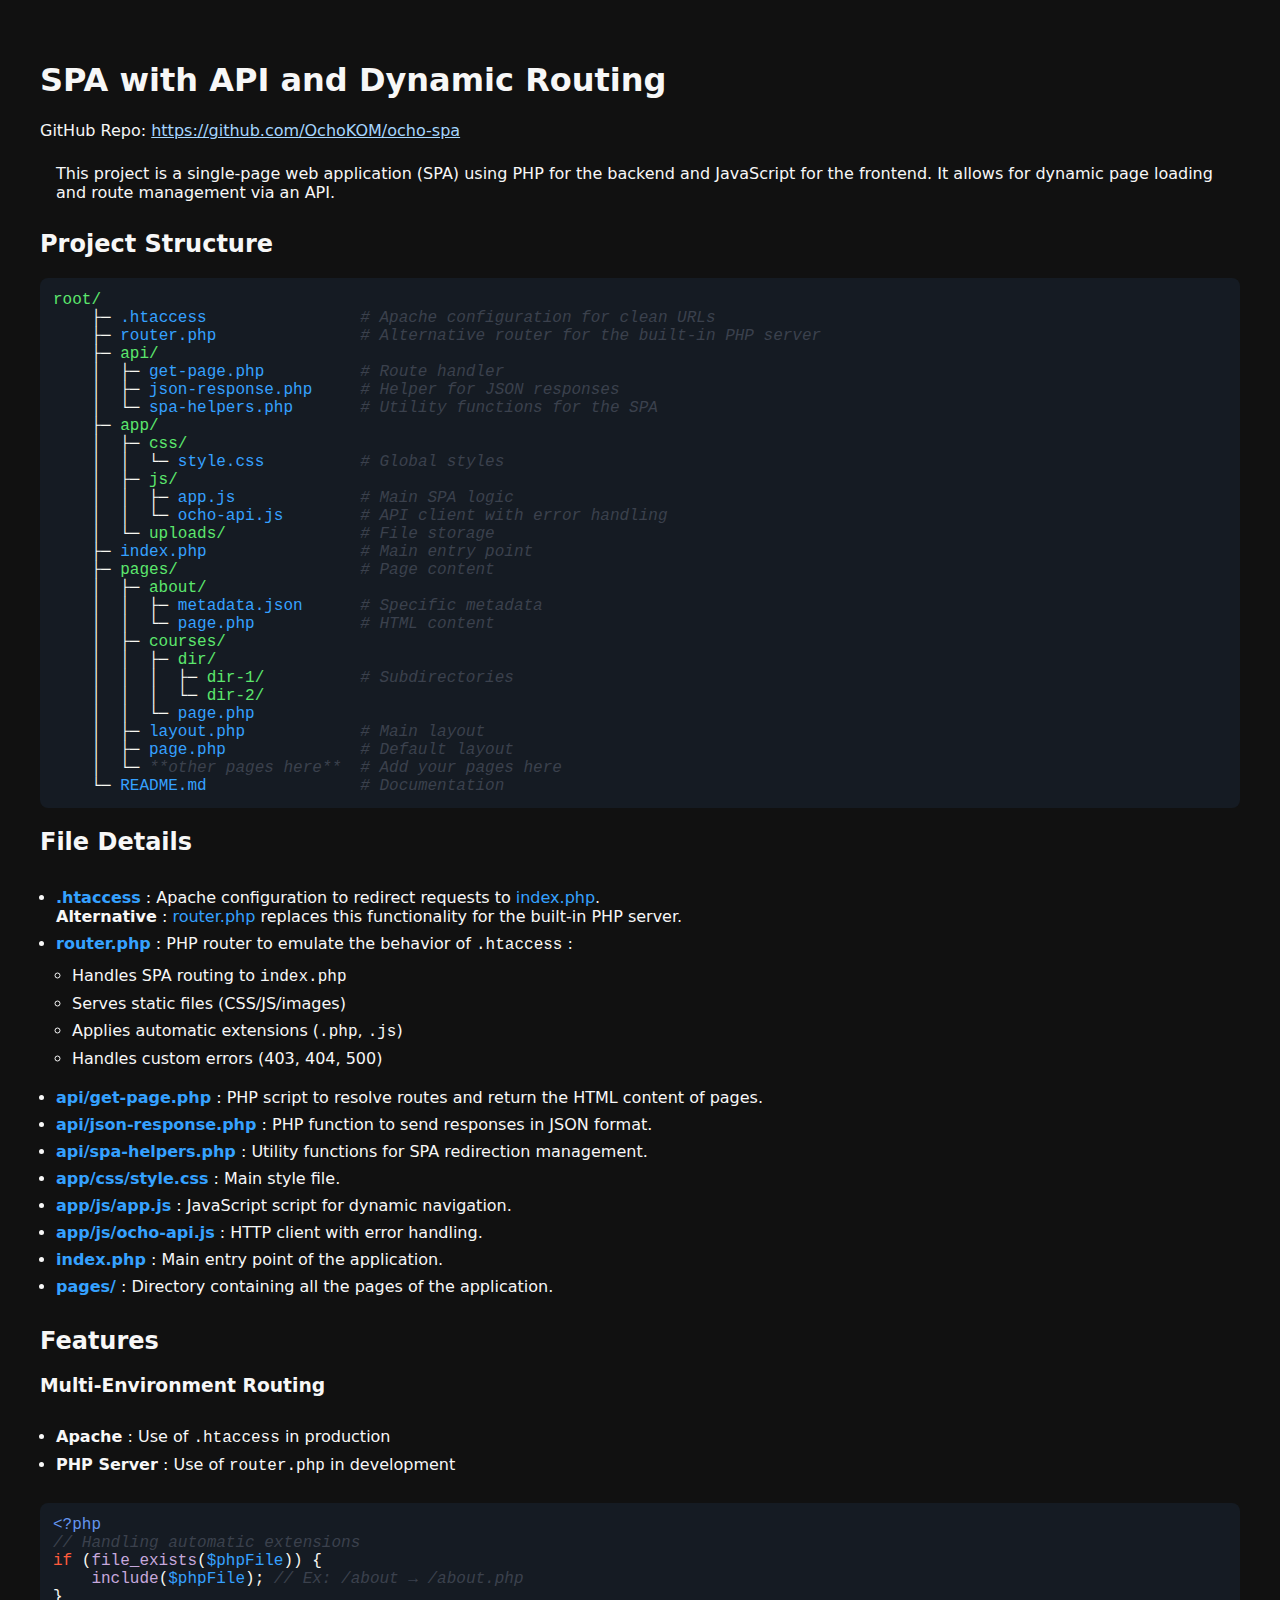
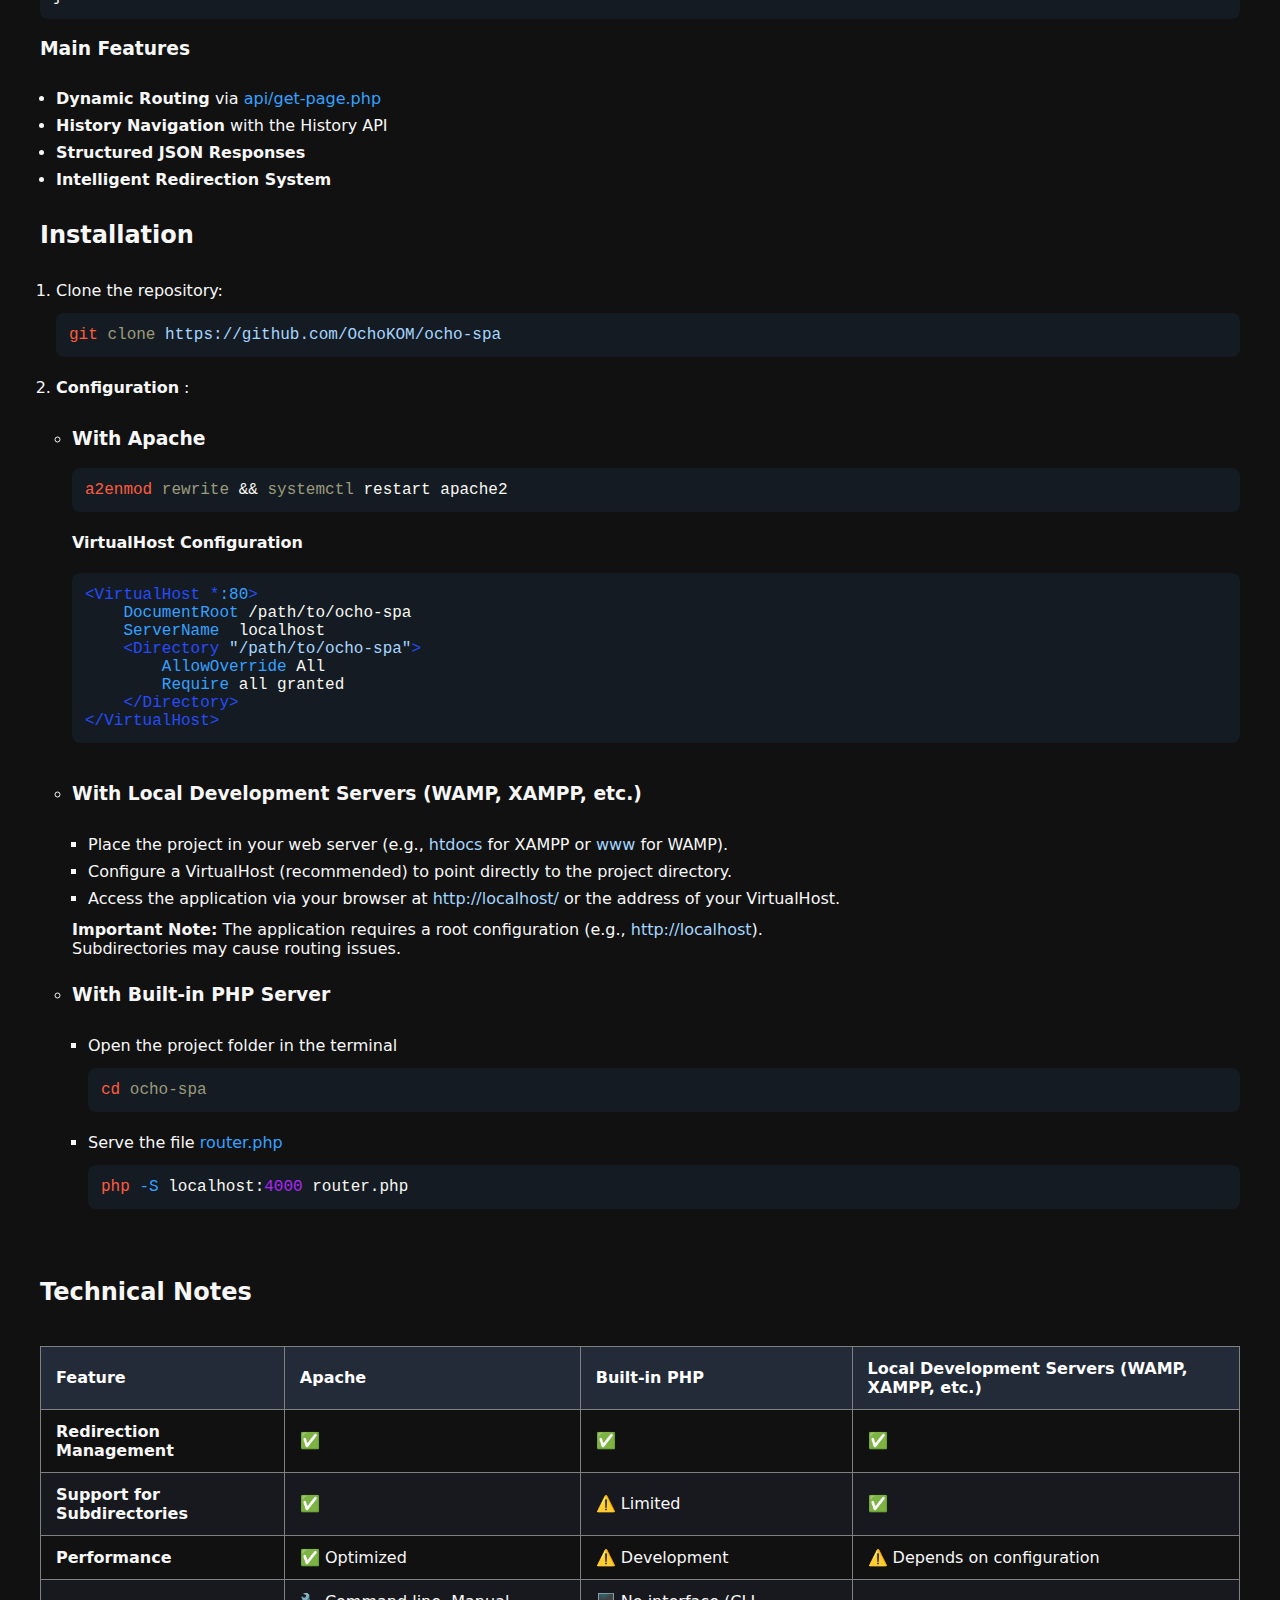
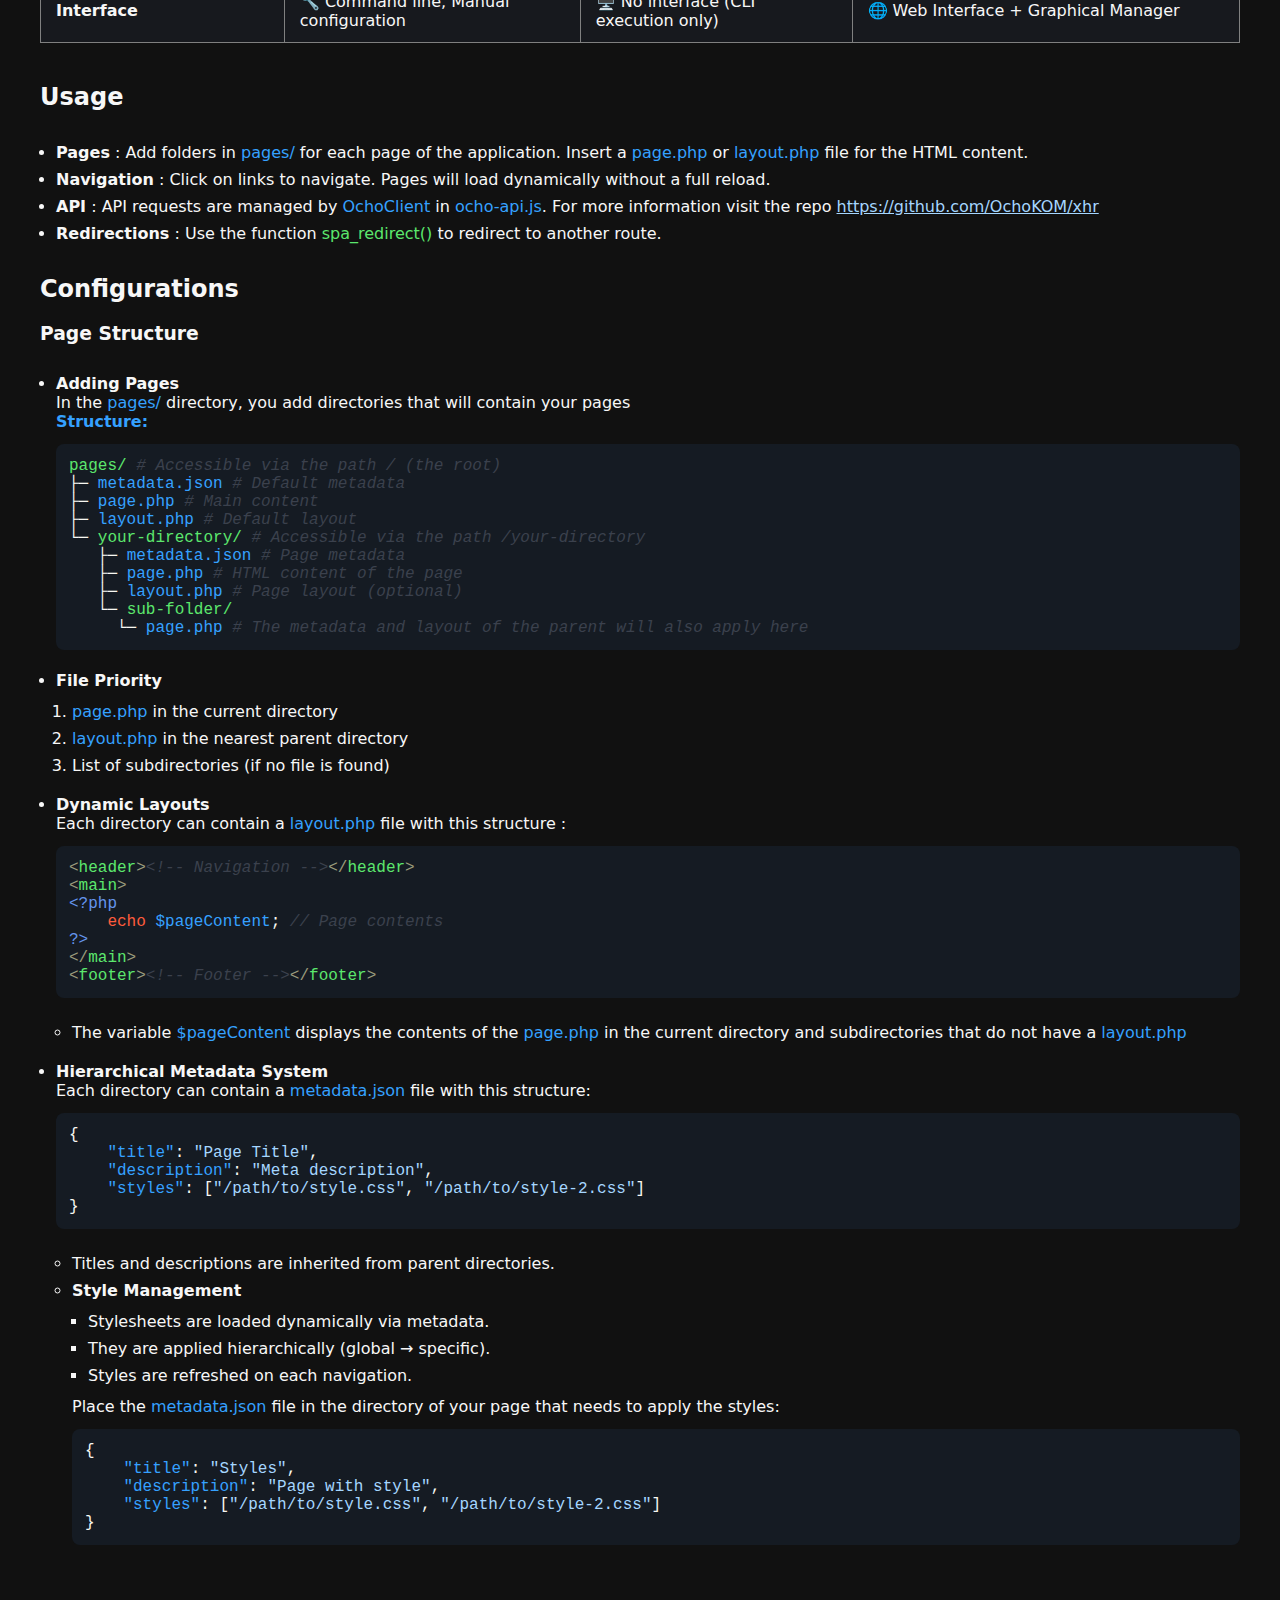
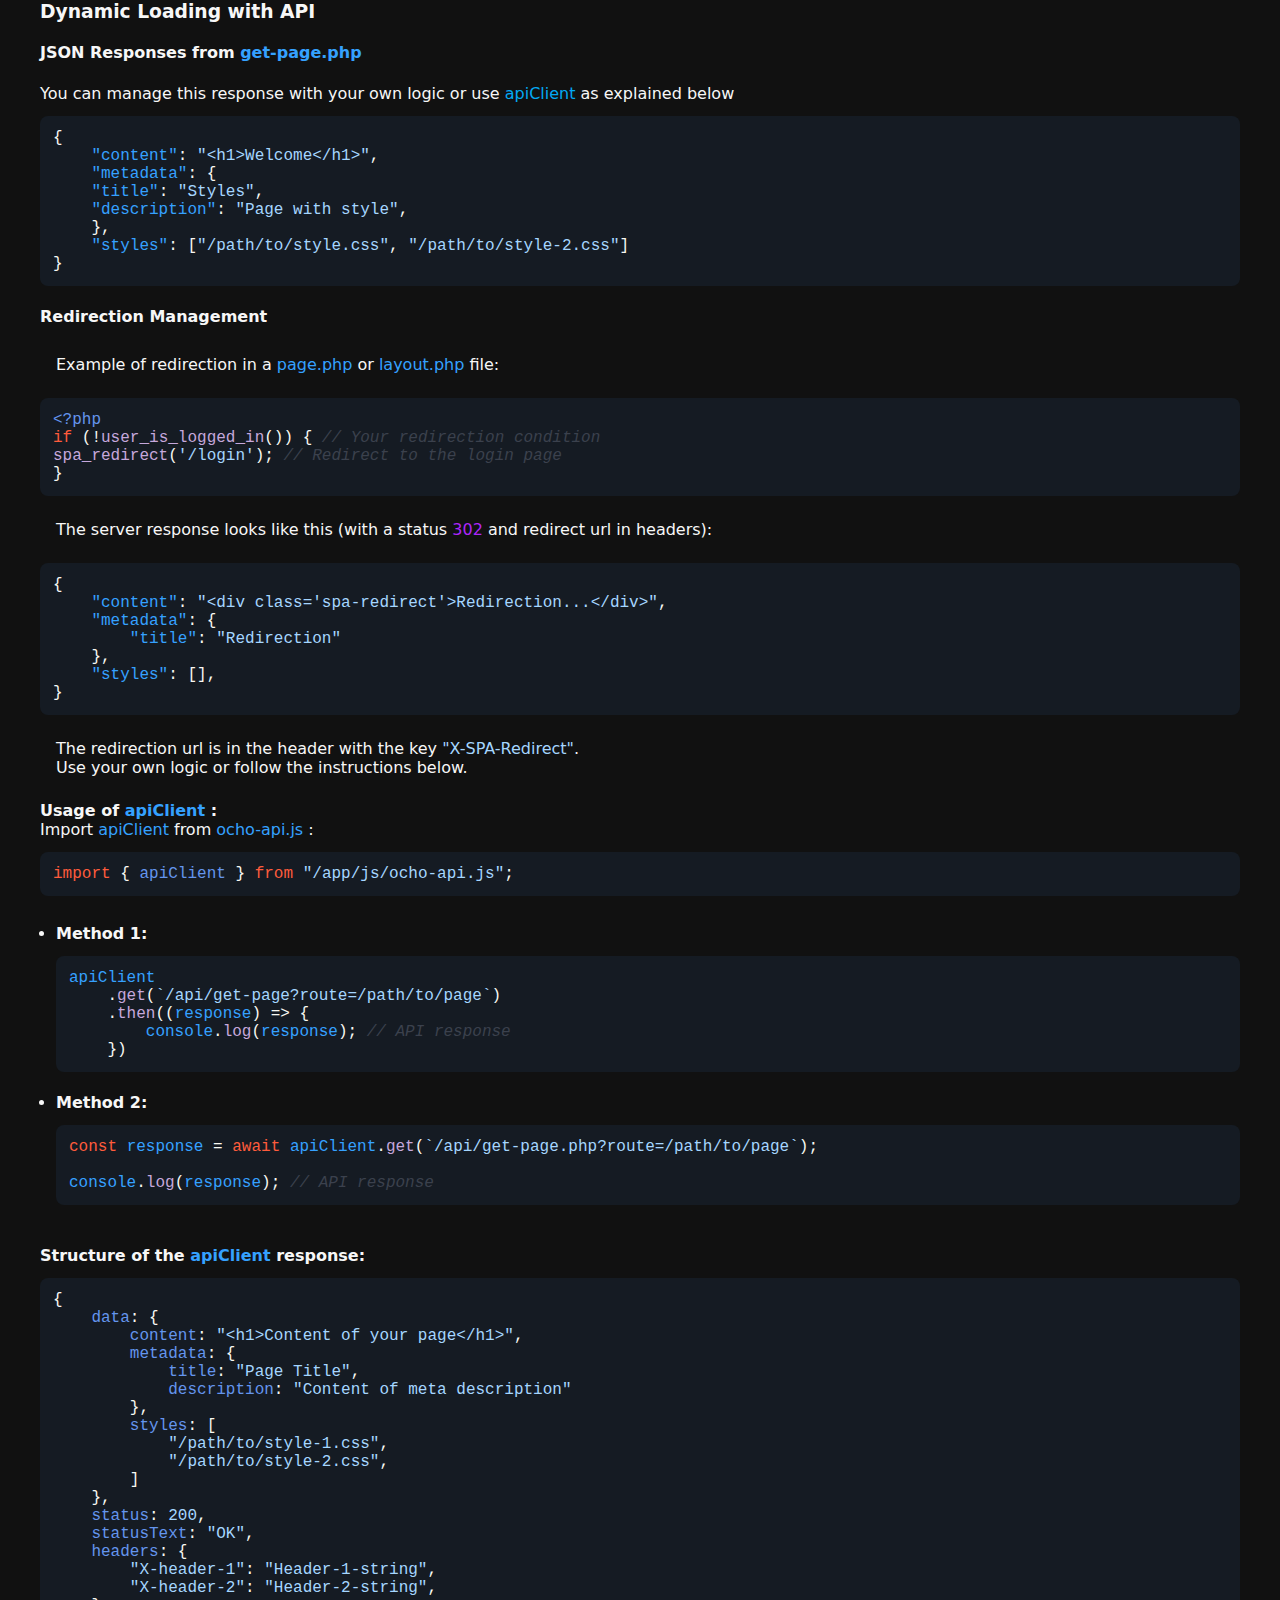
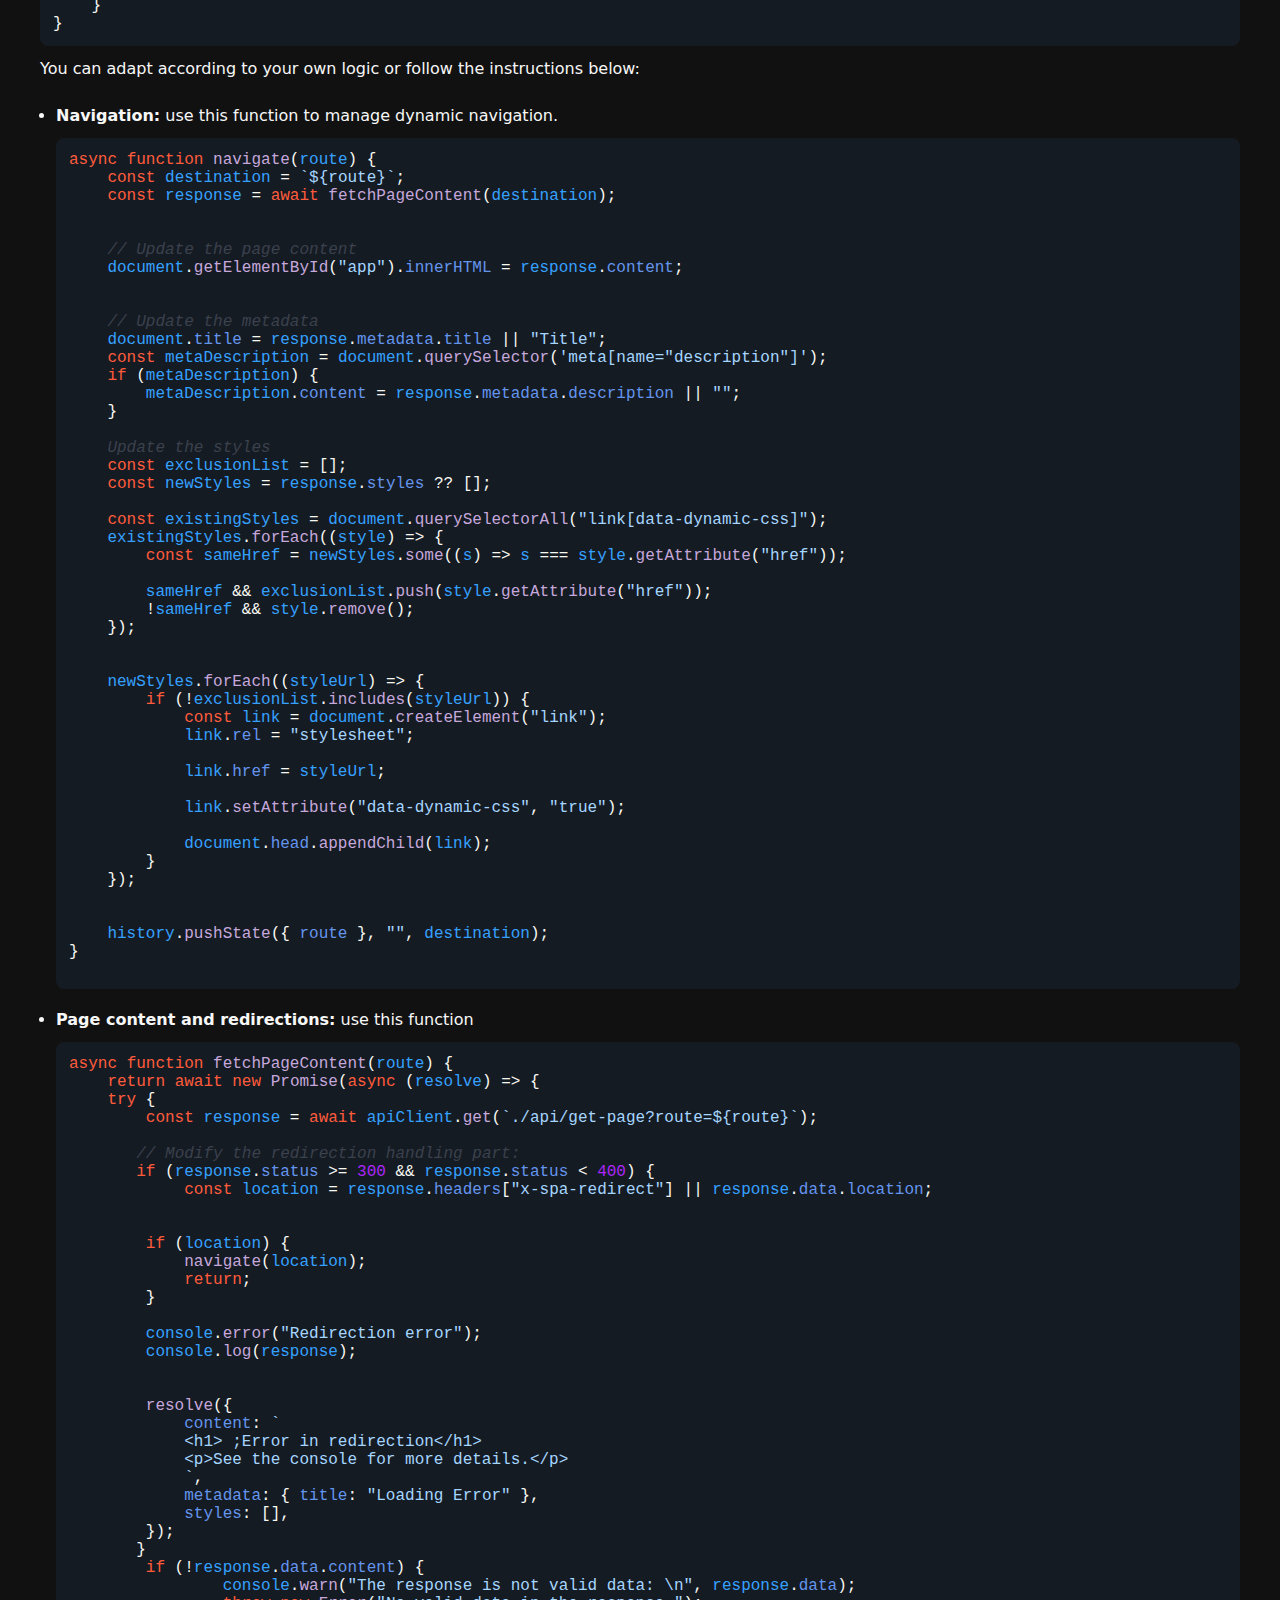
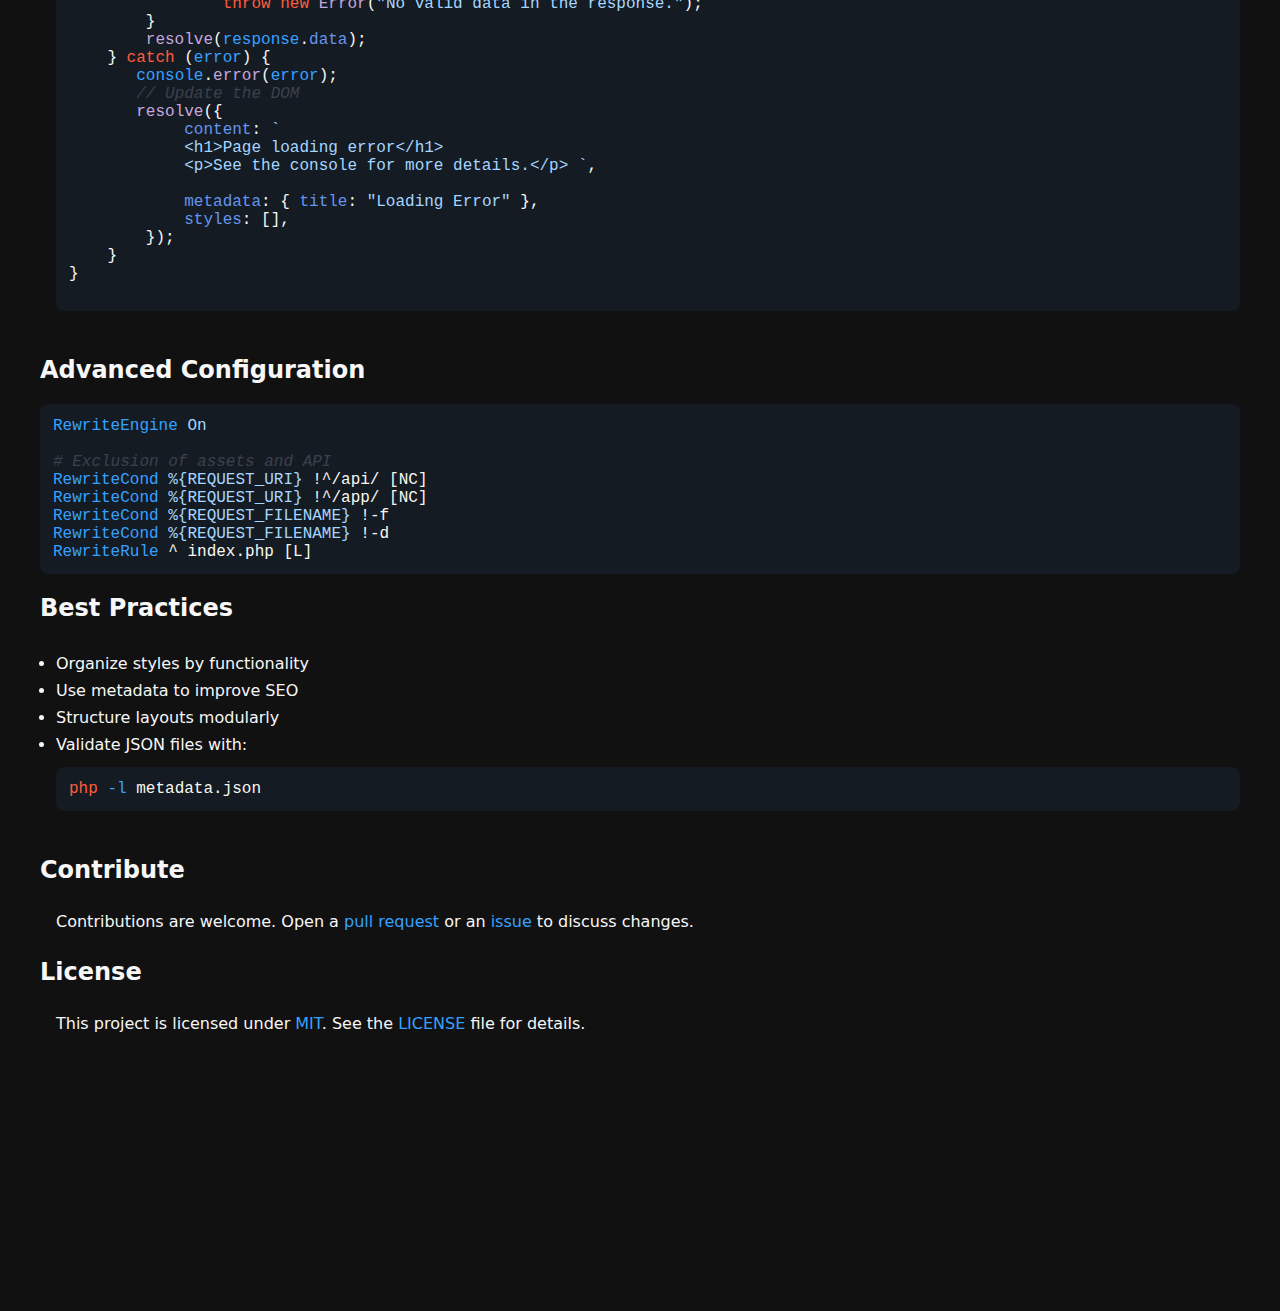
==== commit 453742af: "Réorganisation de la section sur la gestion des redirections et ajout d'exemples dans les fichiers H" ====
--- a/index.html
+++ b/index.html
@@ -264,14 +264,6 @@
                 </ul>
             </li>
         </ul>
-        <div class="advanced-usage">
-            <h3>Gestion des Redirections</h3>
-            <p>Exemple de redirection dans un fichier <span class="identifier">page.php</span> ou <span class="identifier">layout.php</span> :</p>
-        <pre><code><span class="keymethod">&lt;?php</span>
-<span class="key">if</span> (!<span class="method">user_is_logged_in</span>()) { <span class="comment">// Votre condition de redirection</span>
-    <span class="method">spa_redirect</span>(<span class="string">'/login'</span>); <span class="comment">// Redirection vers la page de login</span>
-}</code></pre>
-    </div>
             <h3>Chargement Dynamique avec API</h3>
             
         <h4>Réponses JSON de <span class="identifier">get-page.php</span></h4>
@@ -284,7 +276,27 @@
     },
     <span class="identifier">"styles"</span>: [<span class="string">"/chemin/vers/style.css"</span>, <span class="string">"/chemin/vers/style-2.css"</span>]
 }</code></pre>
-<strong>Utilisation de apiClient:</strong>
+<div class="advanced-usage">
+    <h4>Gestion de la redirection</h4>
+    <p>Exemple de redirection dans un fichier <span class="identifier">page.php</span> ou <span class="identifier">layout.php</span>:</p>
+<pre><code><span class="keymethod">&lt;?php</span>
+<span class="keyword">if</span> (!<span class="method">user_is_logged_in</span>()) { <span class="comment">// Votre condition de redirection</span>
+    <span class="method">spa_redirect</span>(<span class="string">'/login'</span>); <span class="comment">// Rediriger vers la page de connexion</span>
+}</code></pre>
+</div>
+<div class="advanced-usage">
+    <p>La réponse du serveur ressemble à ceci (avec un statut <span class="number">302</span> et une url de redirection dans les en-têtes (header)) :</p>
+<pre><code>{
+    <span class="identifier">"content"</span> : <span class="string">"&lt;div class='spa-redirect'&gt;Redirection...&lt;/div&gt;"</span>,
+    <span class="identifier">"metadata"</span> : {
+        <span class="identifier">"title"</span> : <span class="string">"Redirection"</span>
+    }
+    <span class="identifier">"styles"</span> : [],
+}
+</code></pre>
+<p>L’url de redirection se trouve dans l’en-tête (header) avec la clé <span class="string">"X-SPA-Redirect"</span>. <br> Utilisez votre propre logique ou suivez les instructions ci-dessous. </p>
+</div>
+<strong>Utilisation de <span class="identifier">apiClient</span> :</strong>
 <div>Importez <span class="identifier">apiClient</span> depuis <span class="identifier">ocho-api.js</span> :</div>
 <pre><code><span class="keyword">import</span> { <span class="keymethod">apiClient</span> } <span class="keyword">from</span> <span class="string">"/app/js/ocho-api.js"</span>;</code></pre>
             <ul>
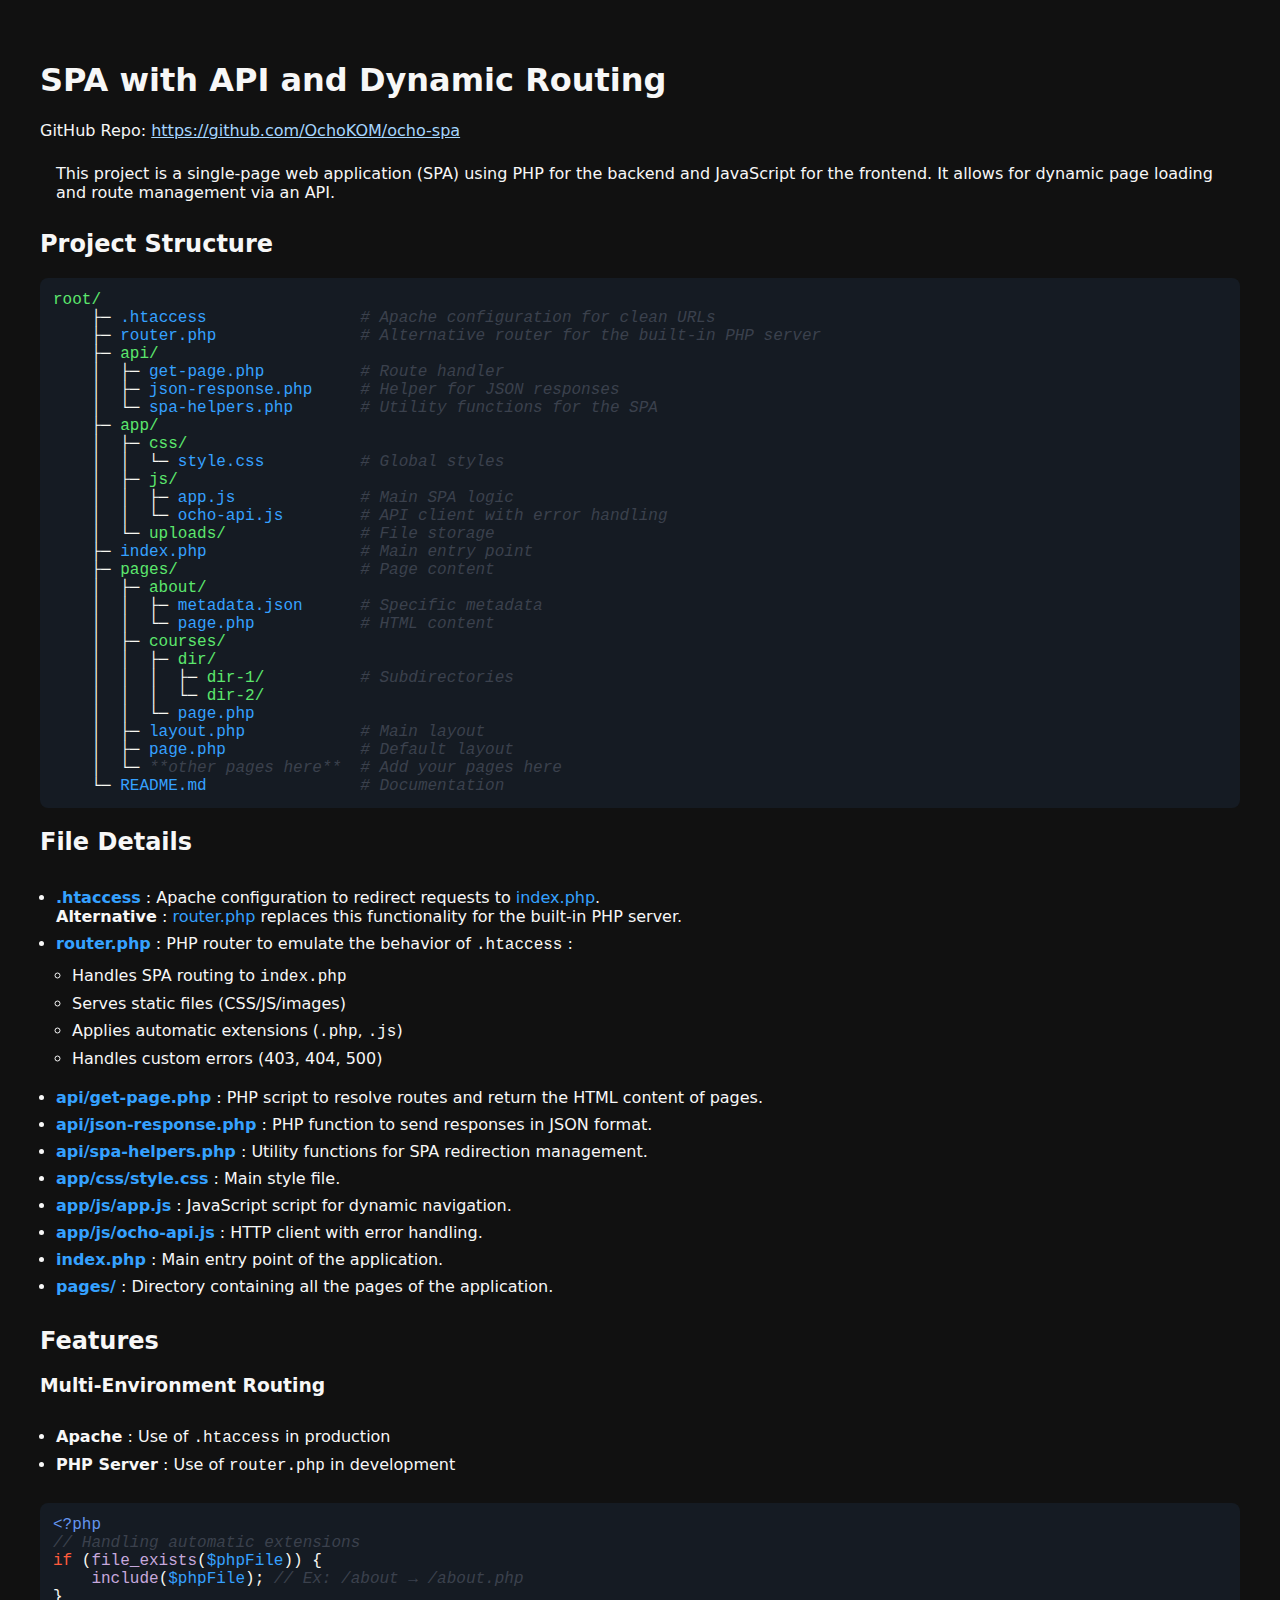
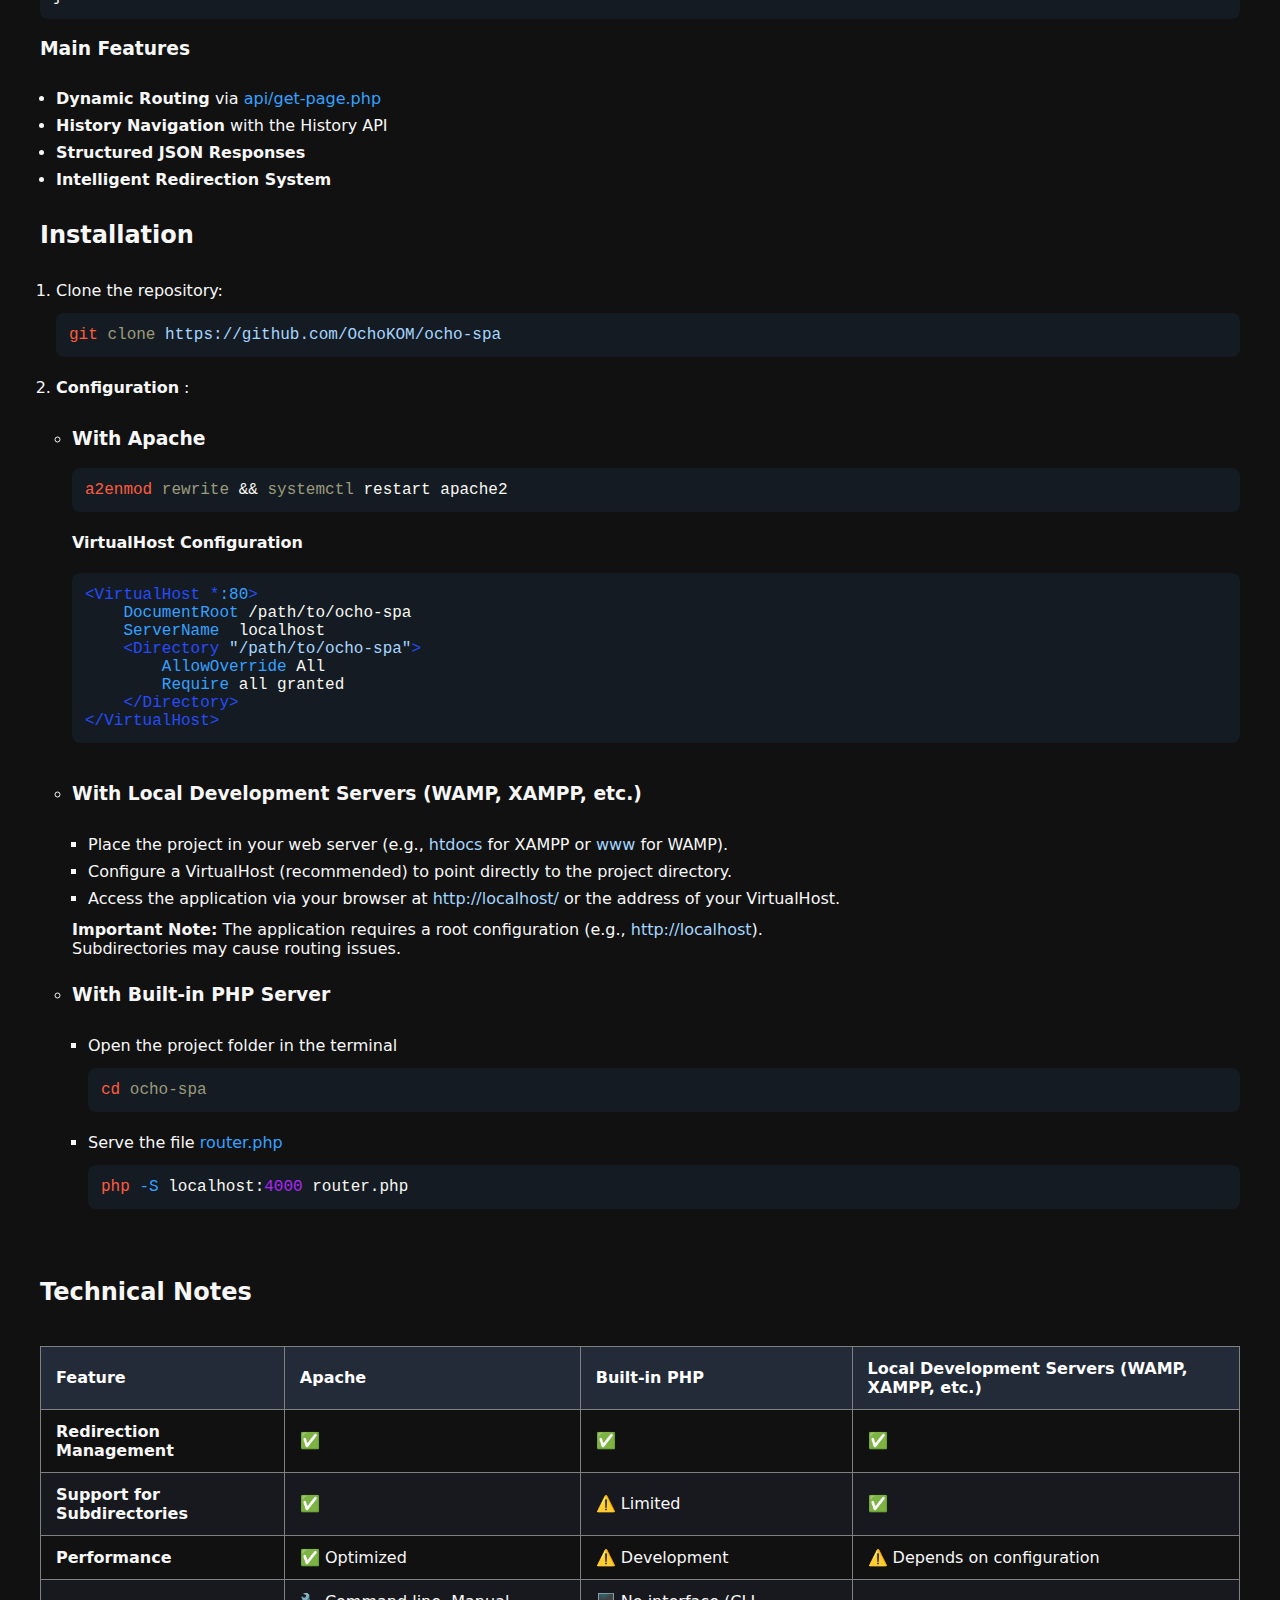
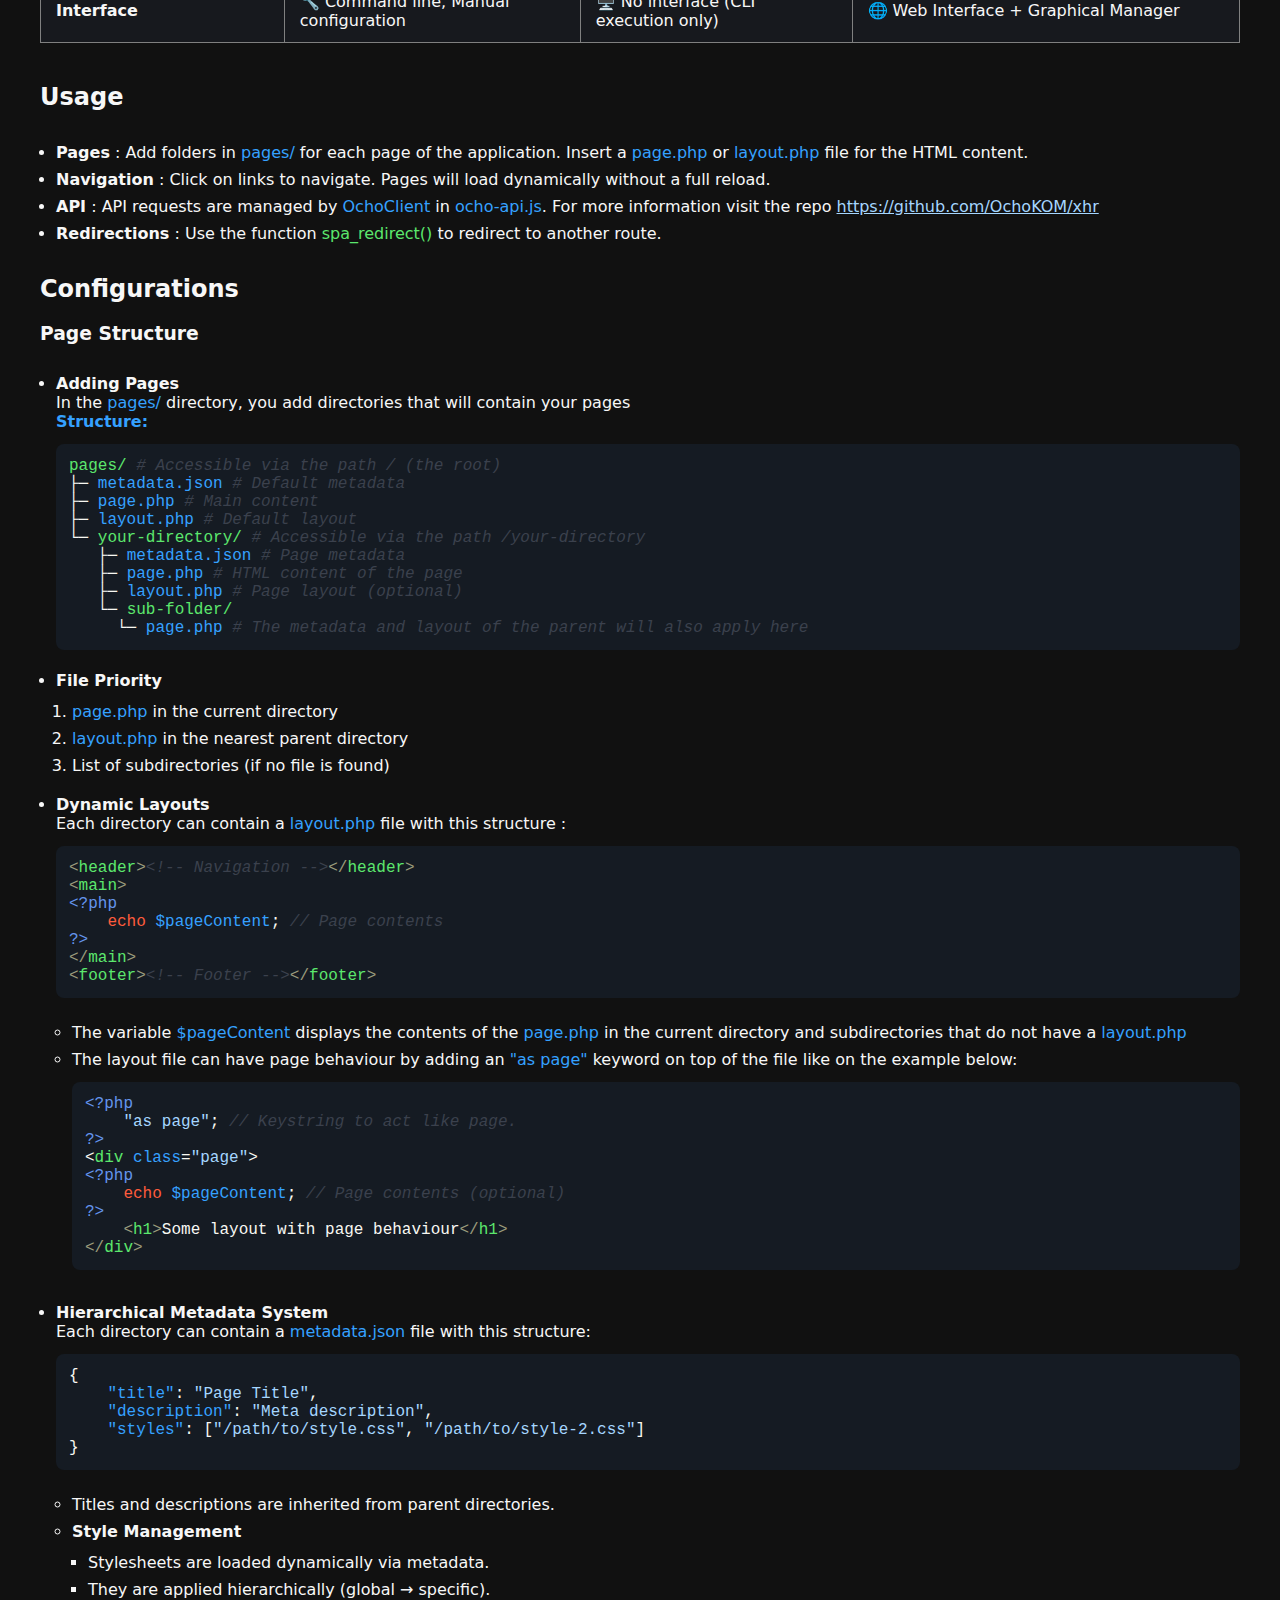
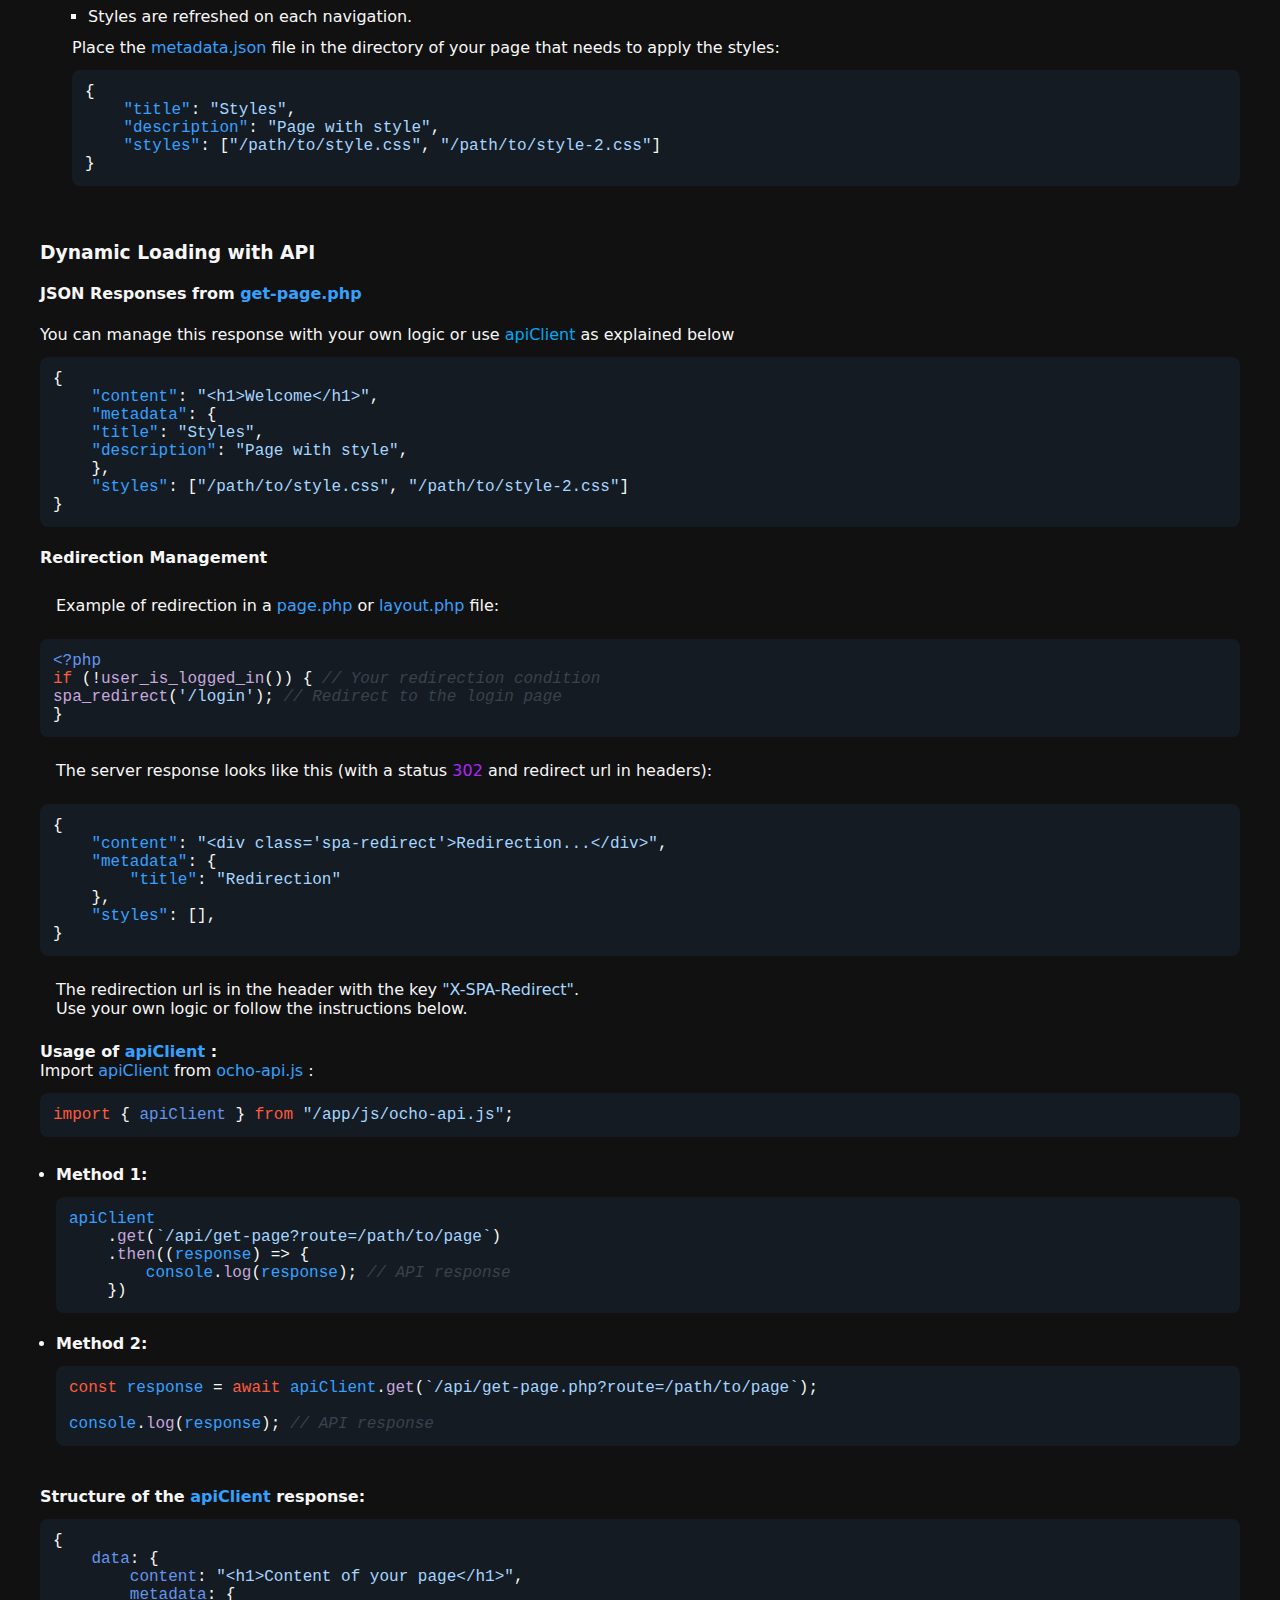
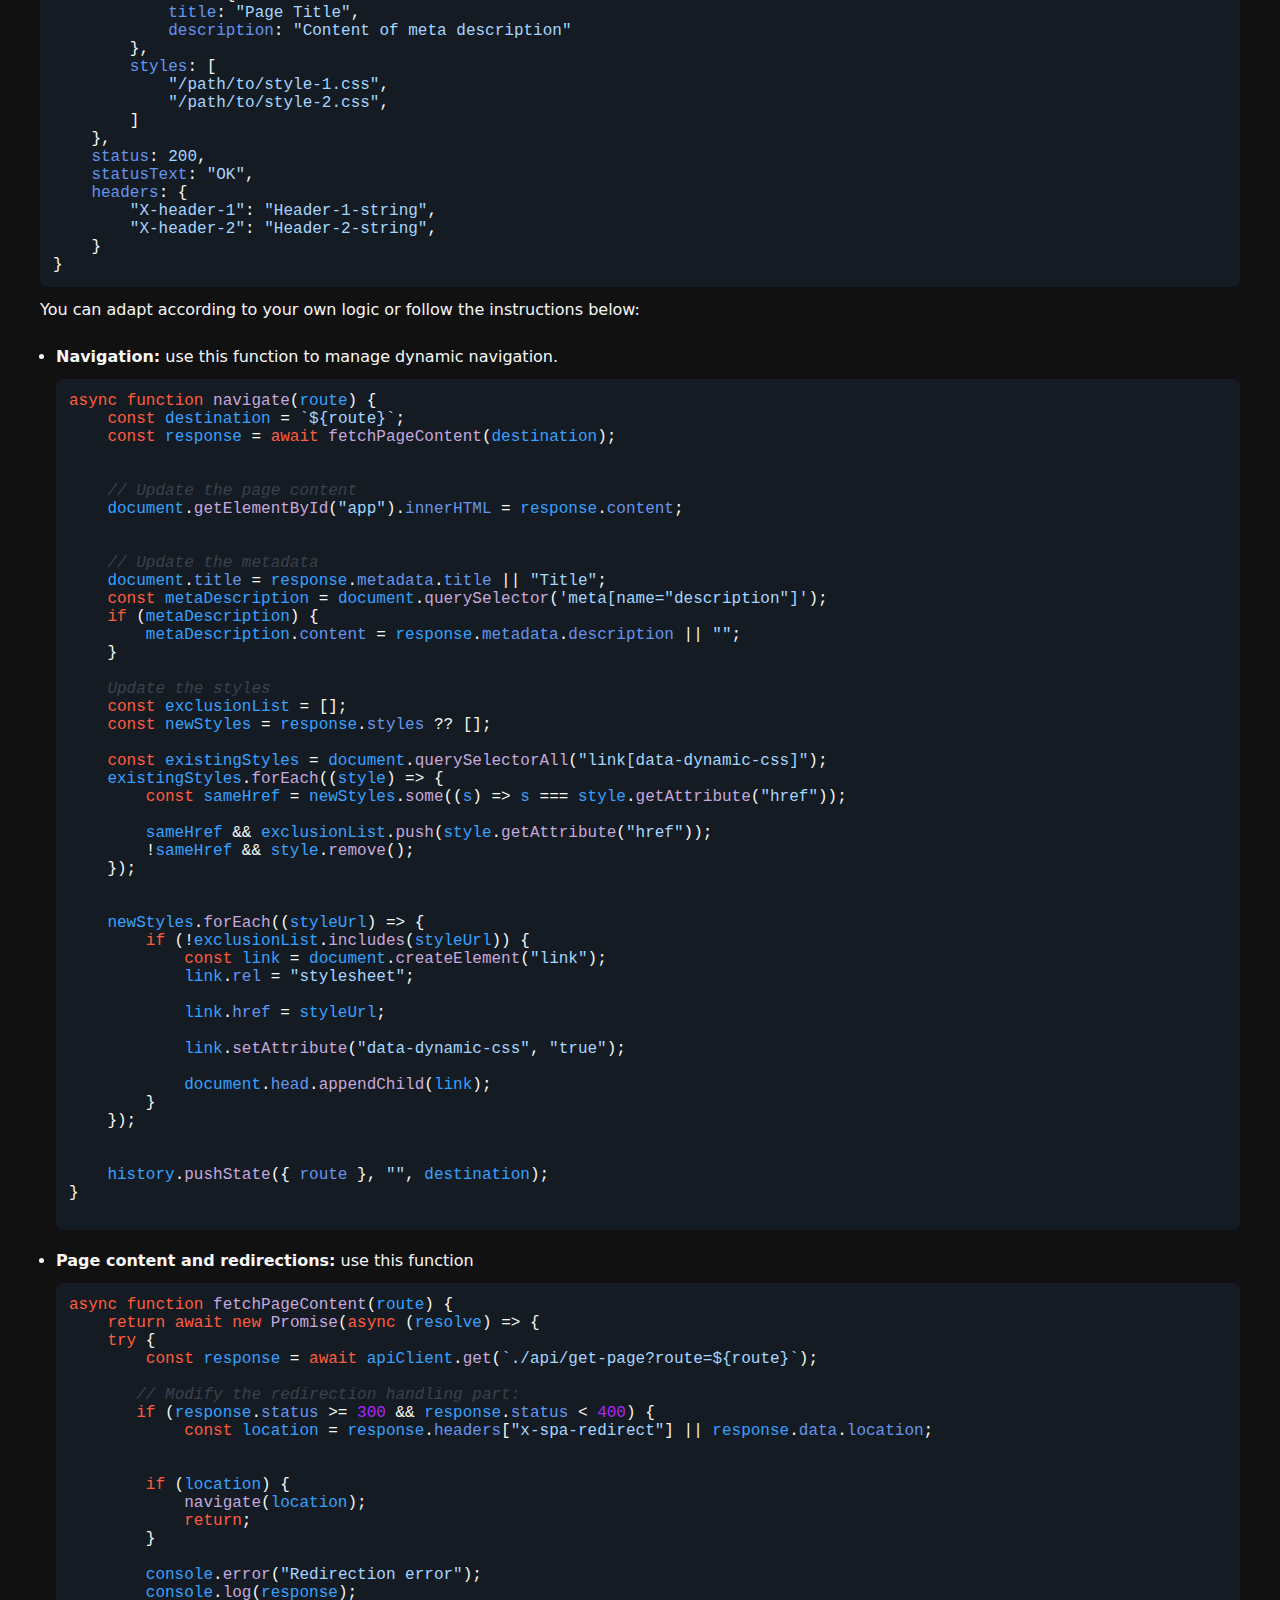
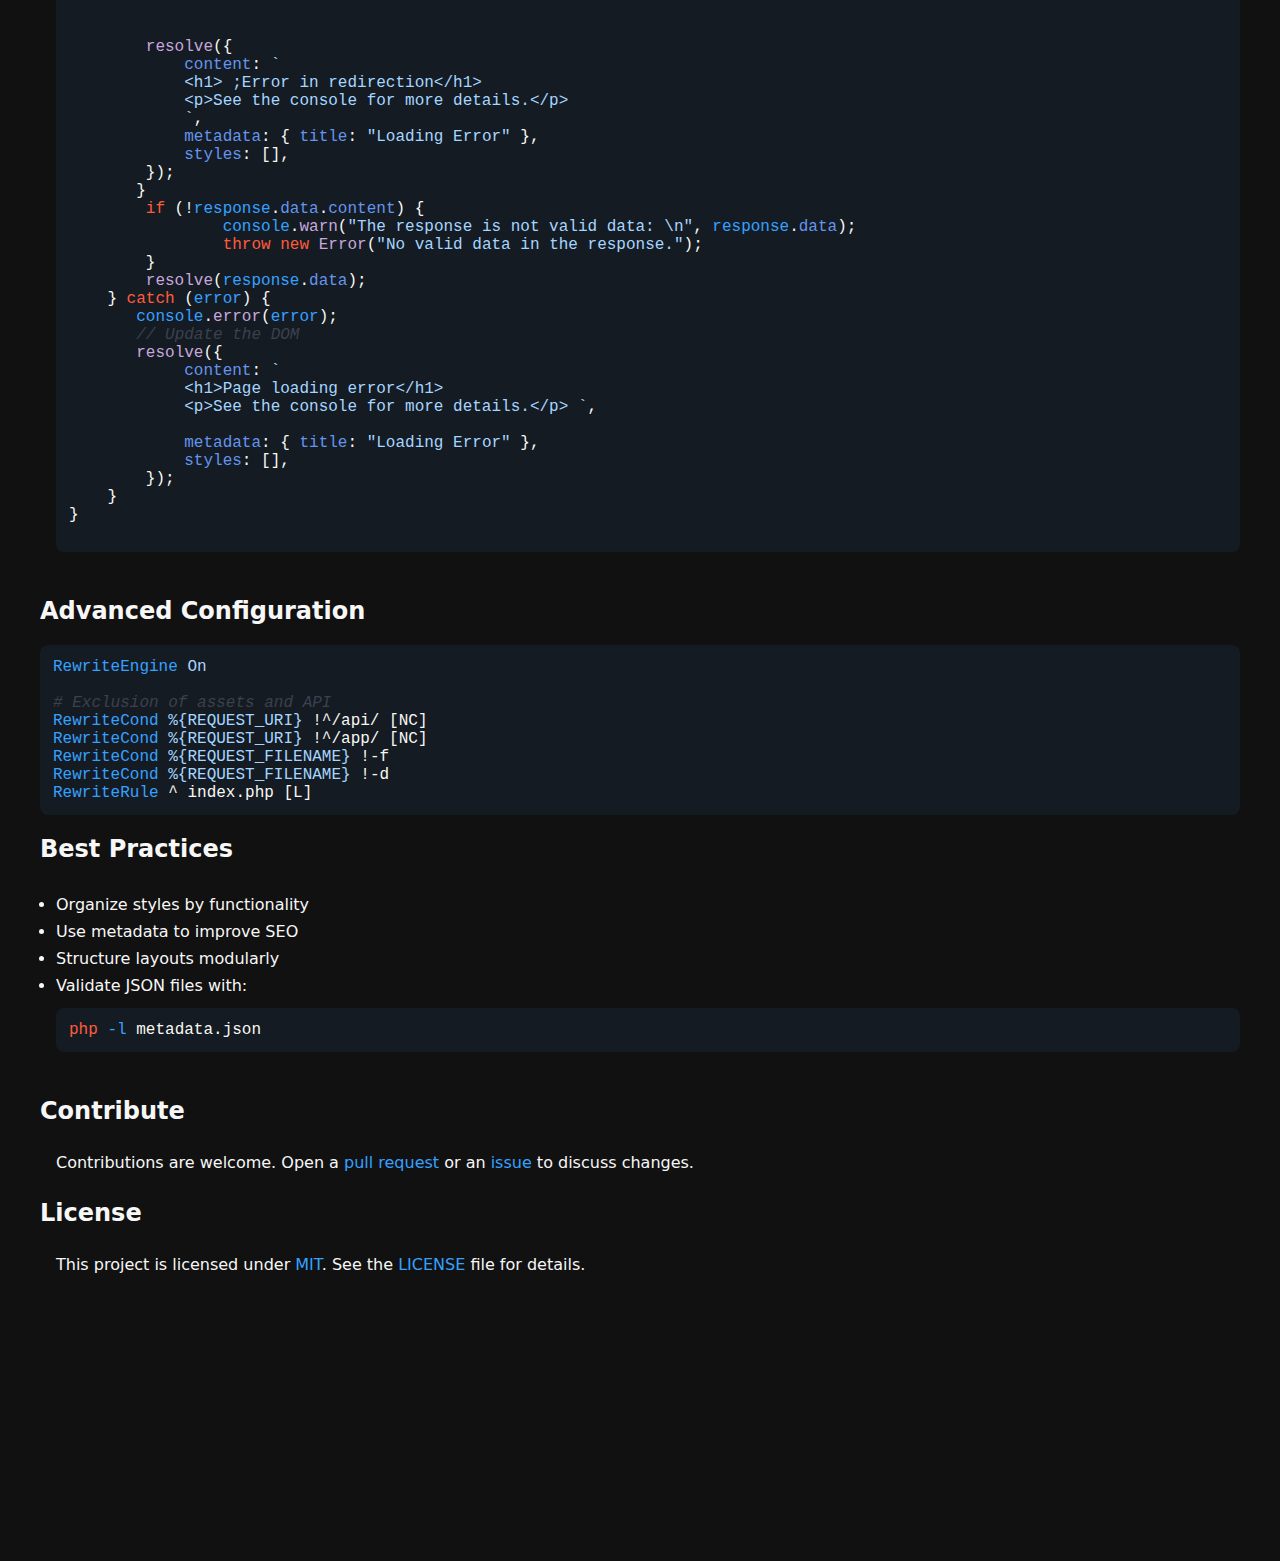
==== commit 28a888dd: ""as page" instructions" ====
--- a/index.html
+++ b/index.html
@@ -231,6 +231,19 @@
 <span class="tag">&lt;<span class="tag-name">footer</span>&gt;</span><span class="comment">&lt;!-- Pied de page --&gt;</span><span class="tag">&lt;/<span class="tag-name">footer</span>&gt;</span></code></pre>
                 <ul>
                     <li>La variable  <span class="identifier">$pageContent</span> affiche le contenu des <span class="identifier">page.php</span>  du repertoire courant et des sous répertoires qui n'ont pas de <span class="identifier">layout.php</span> </li>
+                    <li><div>Le fichier de mise en page (layout) peut adopter un comportement de page en ajoutant le mot-clé <span class="identifier">"as page"</span> en haut du fichier, comme dans l'exemple ci-dessous :</div> 
+                        <pre><code><span class="keymethod">&lt;?php</span> 
+    <span class="string">"as page"</span>; <span class="comment">// Chaîne clé pour agir comme une page.</span>
+<span class="keymethod">?&gt;</span>
+&lt;<span class="tag-name">div</span> <span class="identifier">class</span>=<span class="string">"page"</span>&gt;
+<span class="keymethod">&lt;?php</span> 
+    <span class="keyword">echo</span> <span class="identifier">$pageContent</span>; <span class="comment">// Contenu de la page (facultatif)</span>
+<span class="keymethod">?&gt;</span>
+    <span class="tag">&lt;<span class="tag-name">h1</span>&gt;</span>Un layout avec un comportement de page<span class="tag">&lt;/<span class="tag-name">h1</span>&gt;</span>
+<span class="tag">&lt;/<span class="tag-name">div</span>&gt;</span>
+</code></pre>
+                      </li>
+                      
                 </ul>
             </li>
             <li>
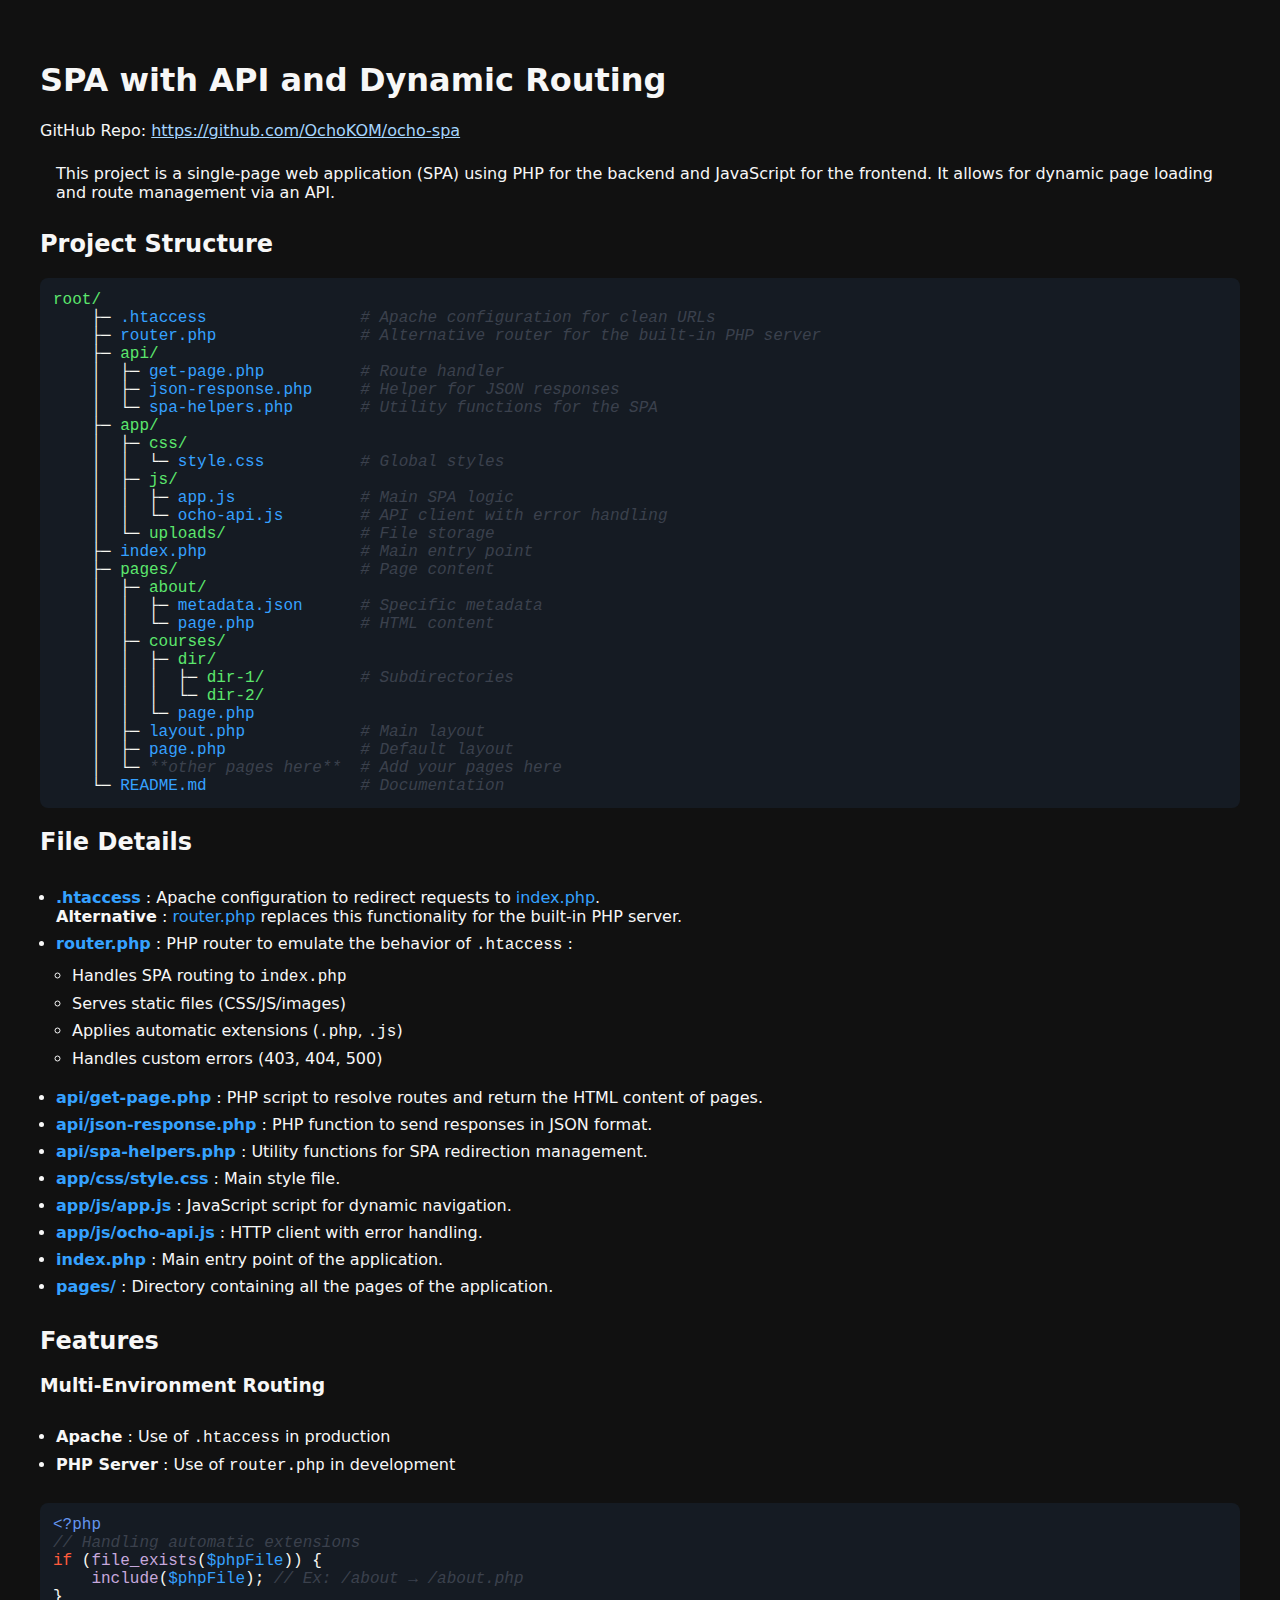
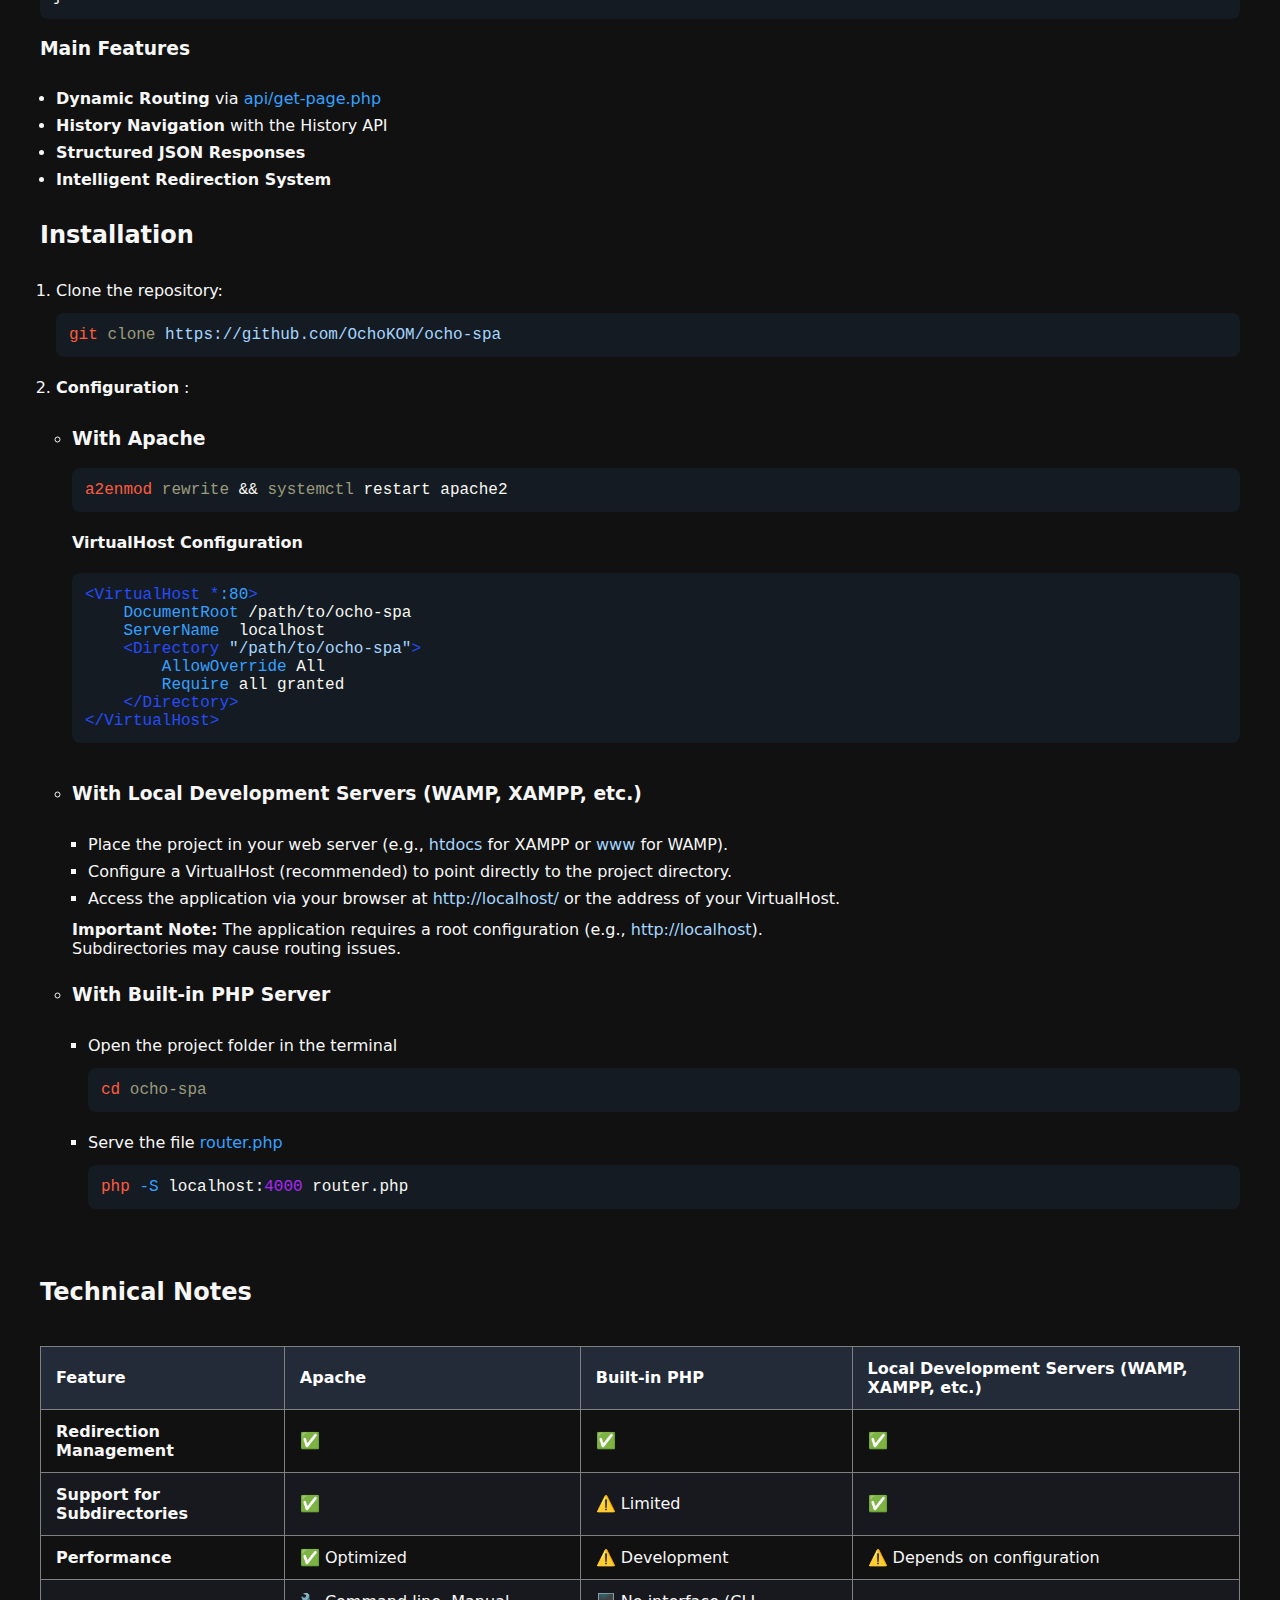
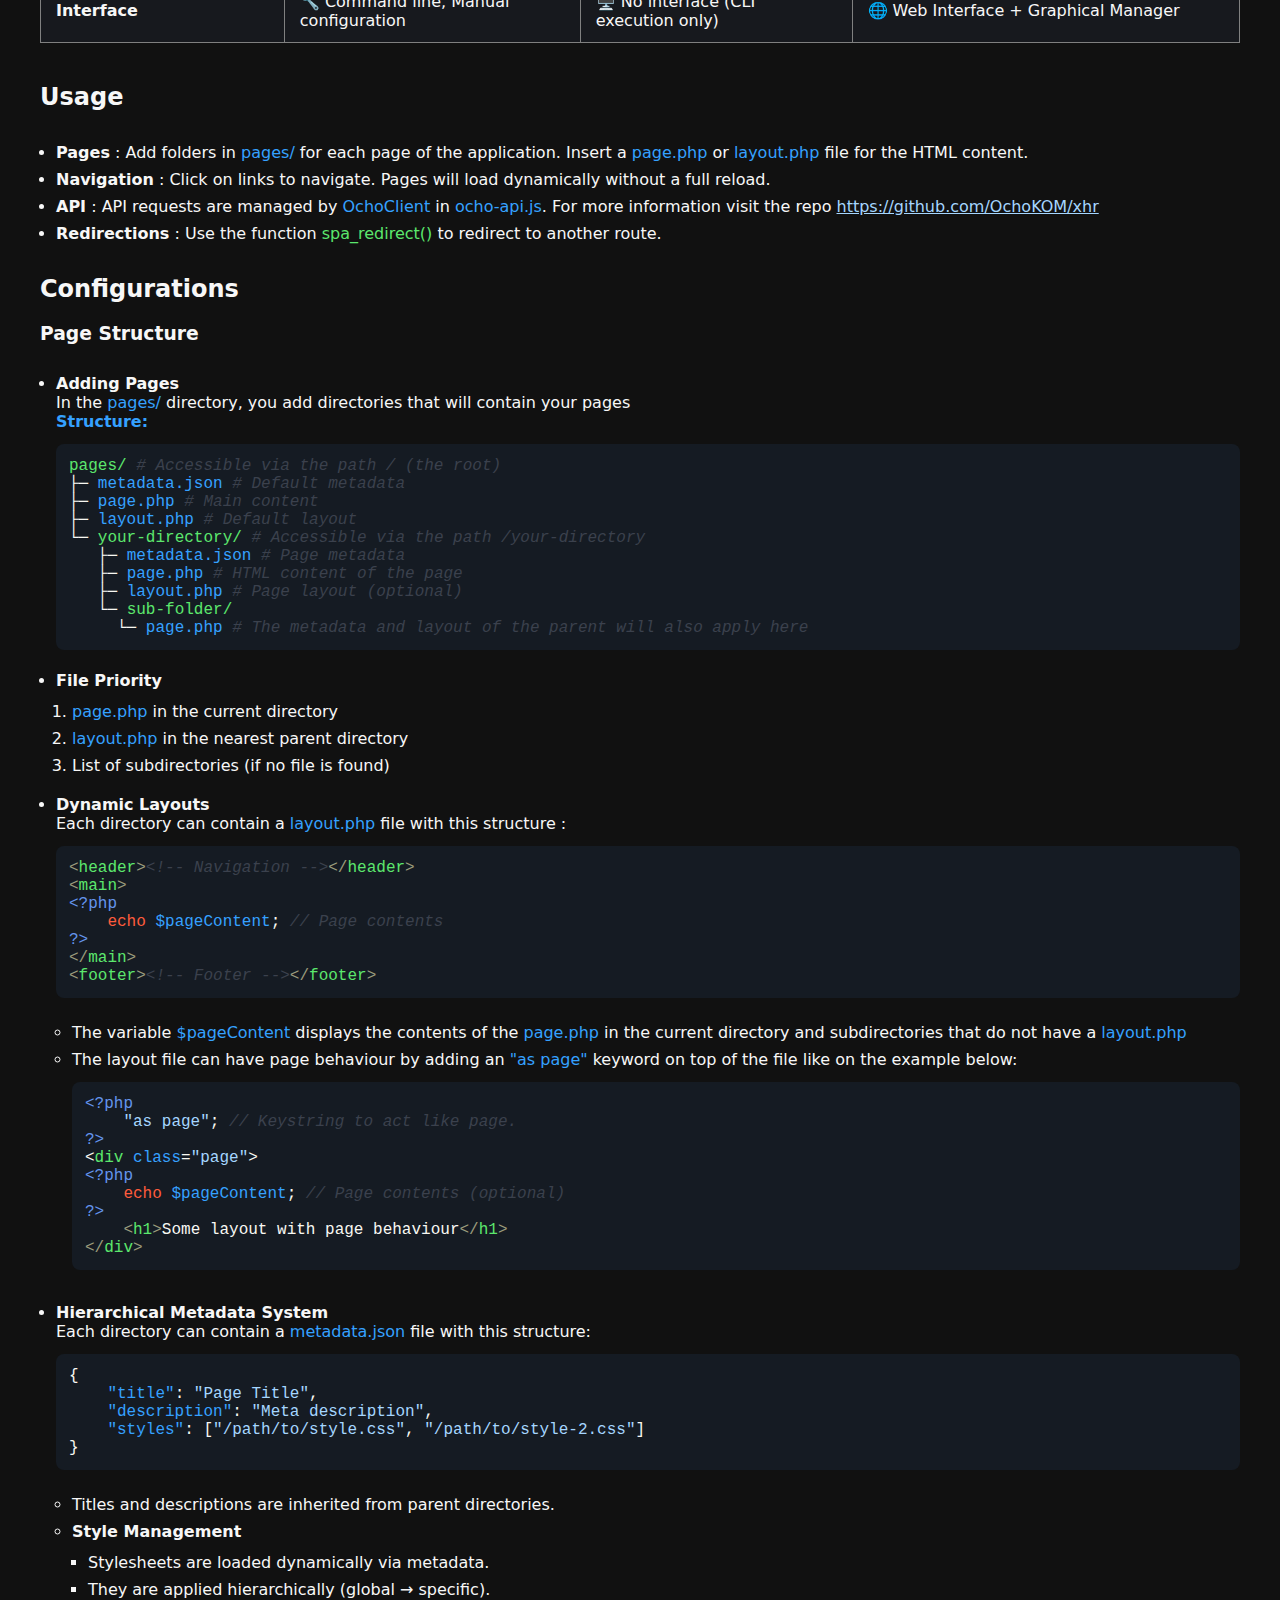
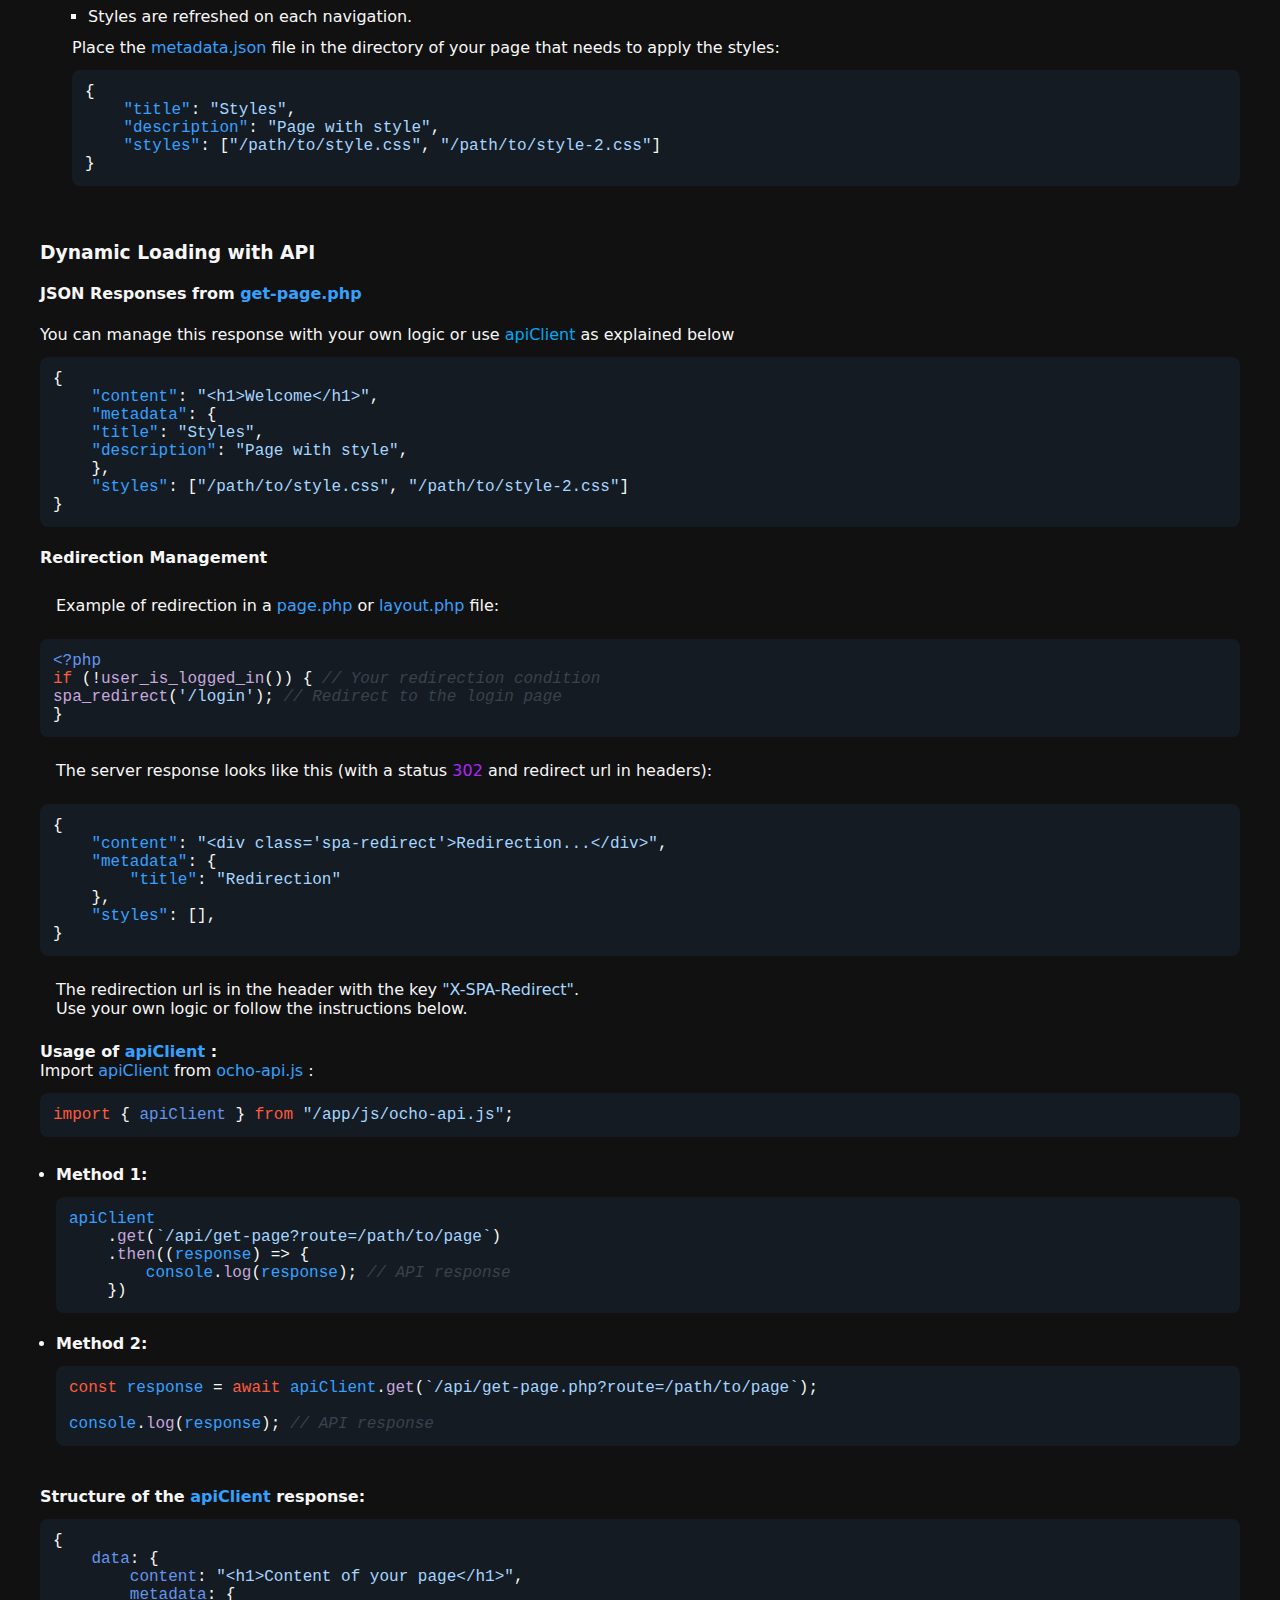
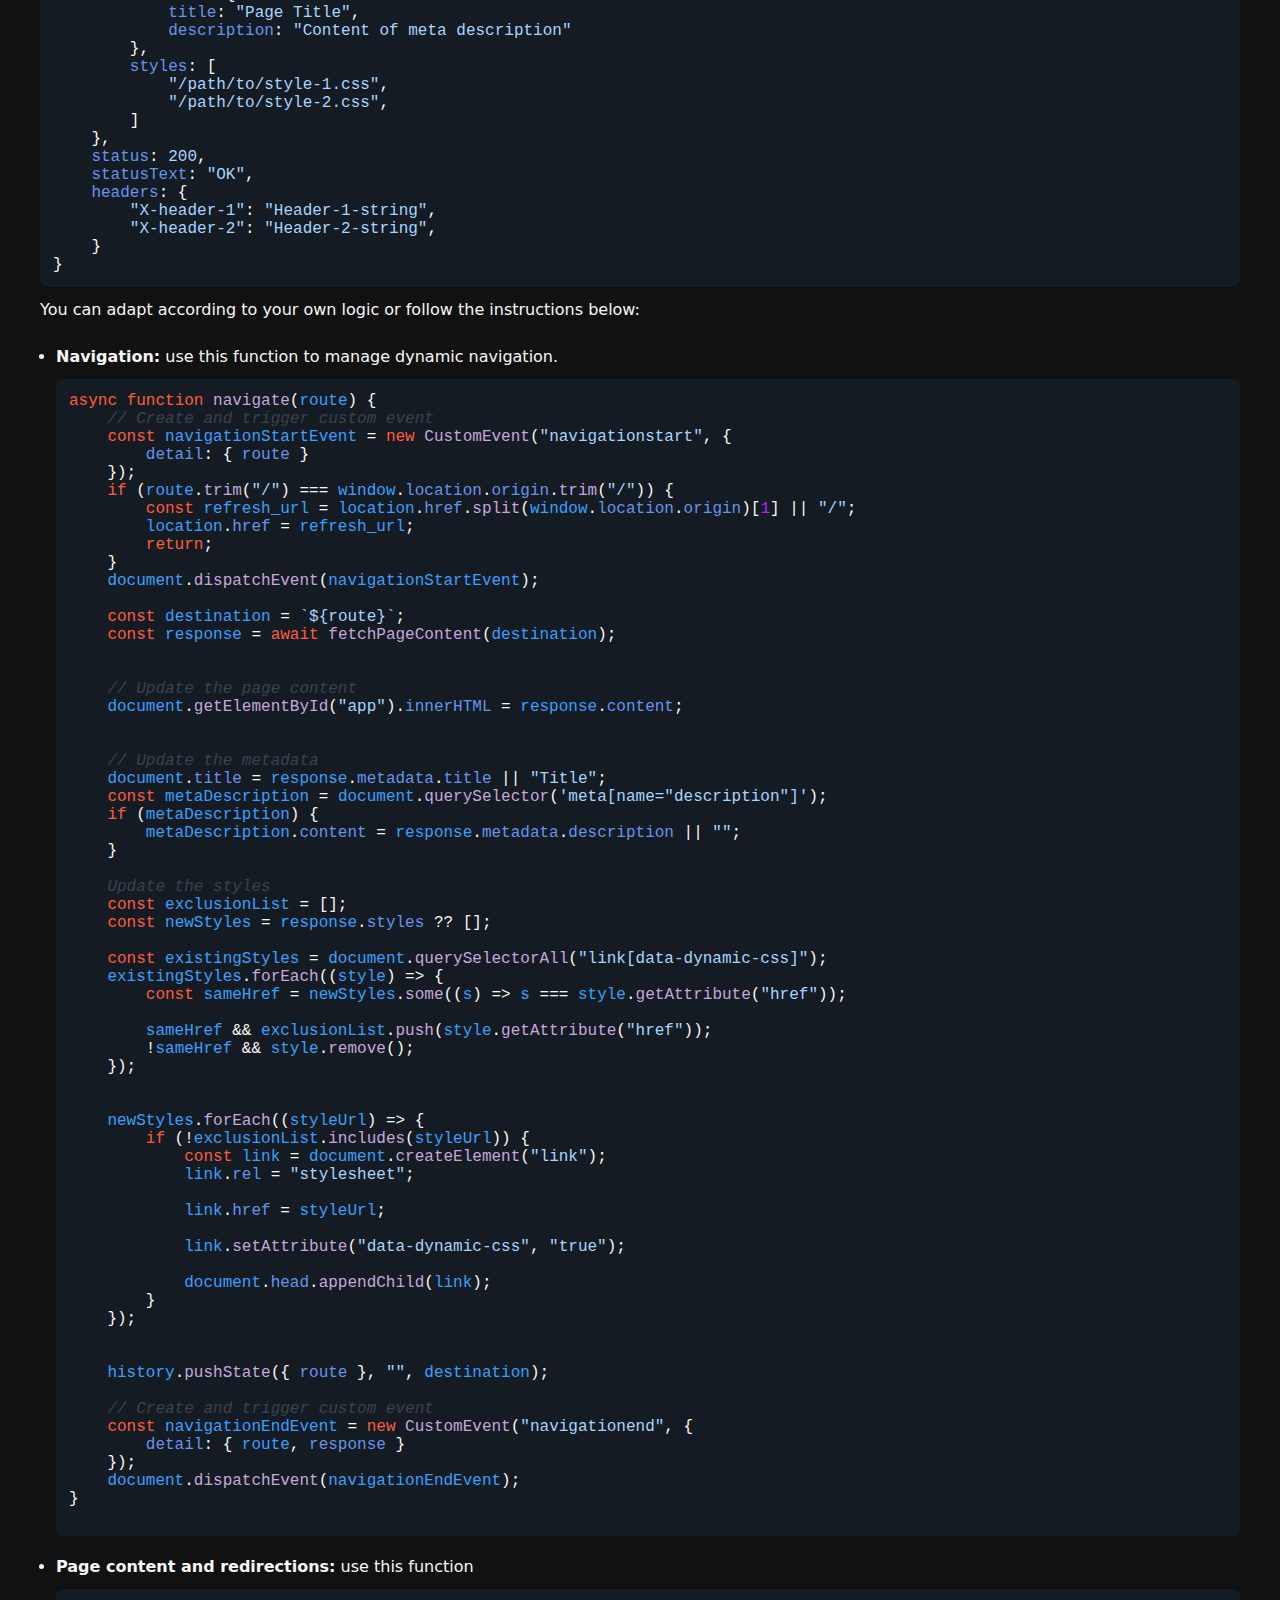
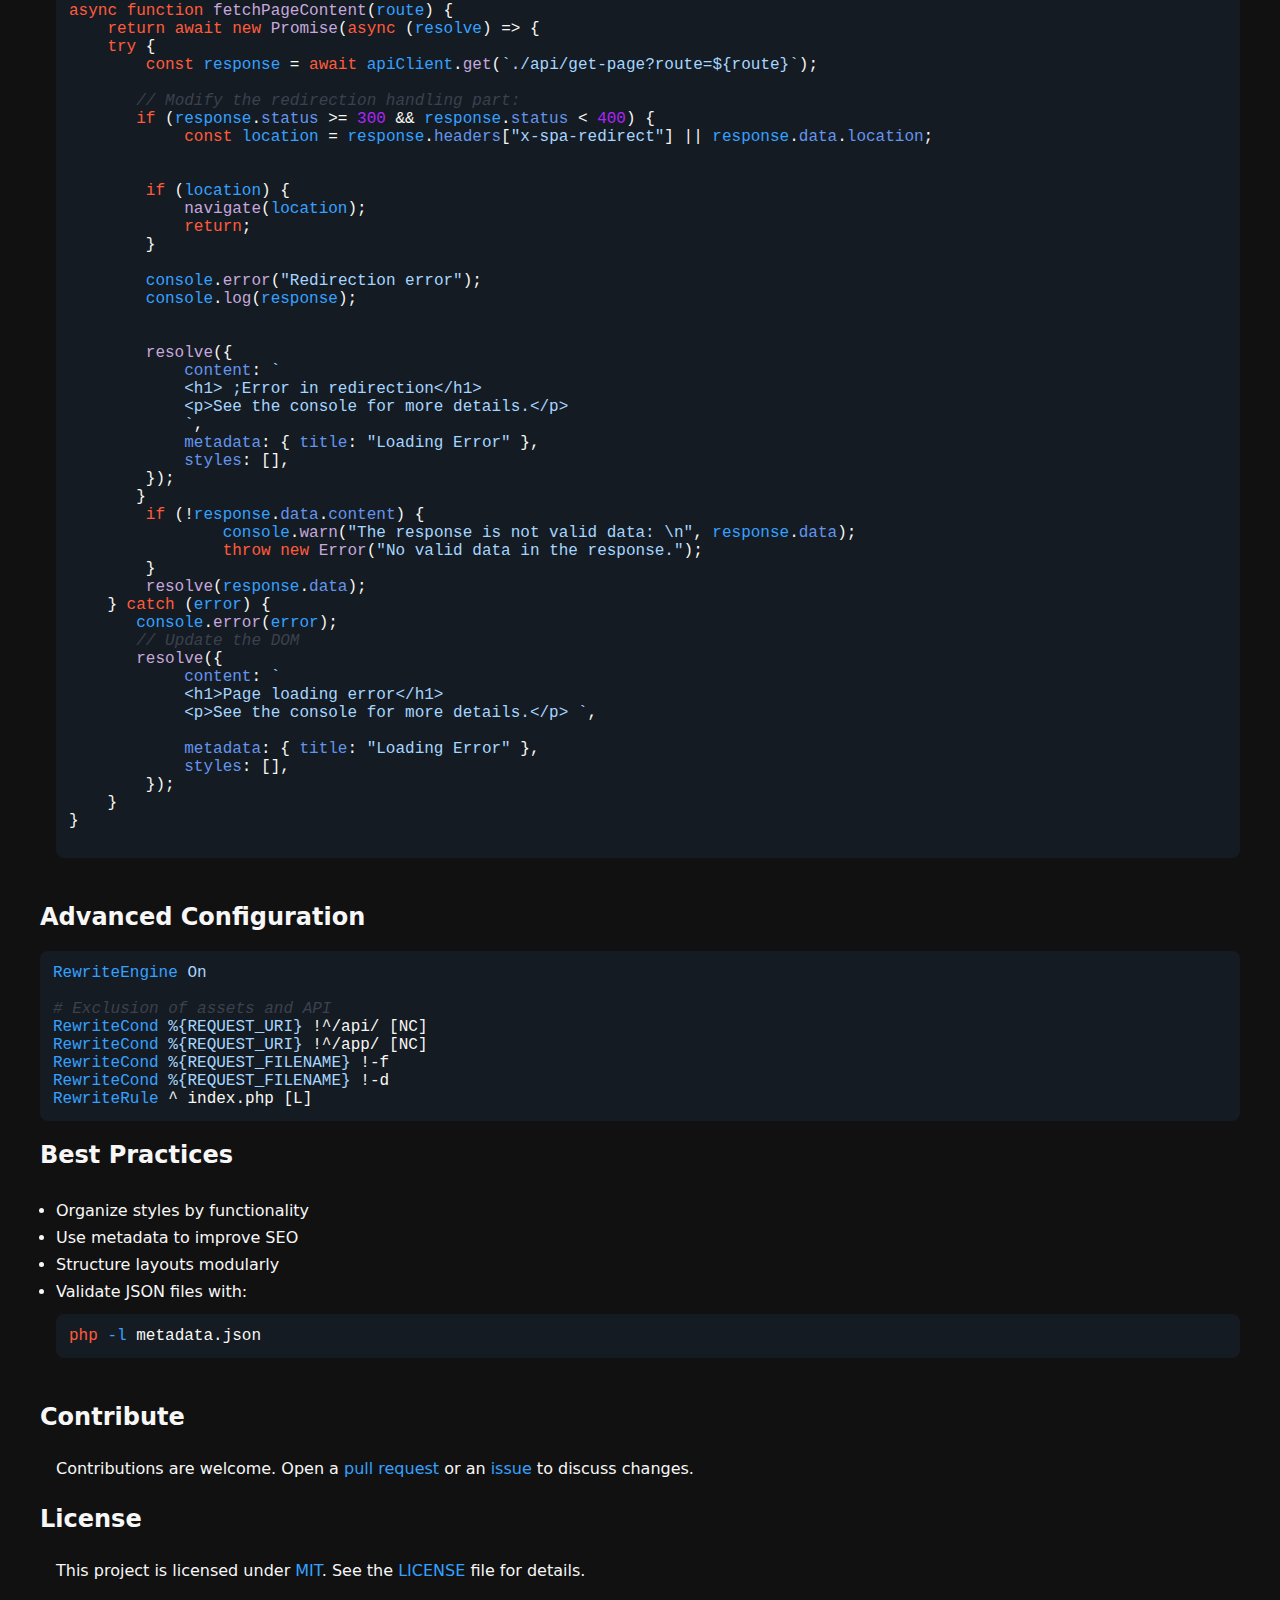
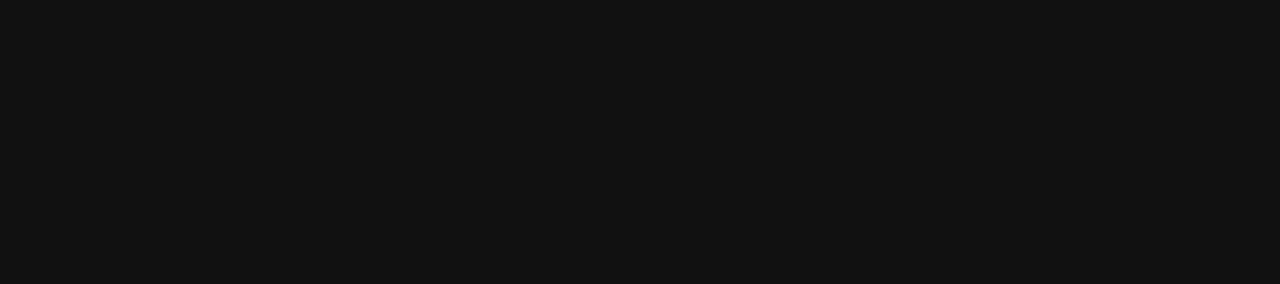
==== commit 6e040ad1: "Ajout d'événements personnalisés pour la gestion de la navigation dynamique dans les fichiers HTML." ====
--- a/index.html
+++ b/index.html
@@ -359,6 +359,17 @@
             <div><strong>Navigation:</strong> utilisez cette fonction pour gérer la navigation dynamique.</div>
     <pre>
 <code><span class="keyword">async</span> <span class="keyword">function</span> <span class="method">navigate</span>(<span class="identifier">route</span>) {
+    <span class="comment">// Créer et déclencher l'événement personnalisét</span>
+    <span class="keyword">const</span> <span class="identifier">navigationStartEvent</span> = <span class="keyword">new</span> <span class="method">CustomEvent</span>(<span class="string">"navigationstart"</span>, {
+        <span class="keymethod">detail</span>: {<span class="keymethod"> route </span>}
+    });
+    <span class="keyword">if</span> (<span class="identifier">route</span>.<span class="method">trim</span>(<span class="string">"/"</span>) === <span class="identifier">window</span>.<span class="keymethod">location</span>.<span class="keymethod">origin</span>.<span class="method">trim</span>(<span class="string">"/"</span>)) {
+        <span class="keyword">const</span> <span class="identifier">refresh_url</span> = <span class="identifier">location</span>.<span class="keymethod">href</span>.<span class="method">split</span>(<span class="identifier">window</span>.<span class="keymethod">location</span>.<span class="keymethod">origin</span>)[<span class="number">1</span>] || <span class="string">"/"</span>;
+        <span class="identifier">location</span>.<span class="keymethod">href</span> = <span class="identifier">refresh_url</span>;
+        <span class="keyword">return</span>;
+    }
+    <span class="identifier">document</span>.<span class="method">dispatchEvent</span>(<span class="identifier">navigationStartEvent</span>);
+
     <span class="keyword">const</span> <span class="identifier">destination</span> = <span class="string">`${route}`</span>;
     <span class="keyword">const</span> <span class="identifier">response</span> = <span class="keyword">await</span> <span class="method">fetchPageContent</span>(<span class="identifier">destination</span>);
     
@@ -402,6 +413,12 @@
     
     
     <span class="identifier">history</span>.<span class="method">pushState</span>({<span class="keymethod"> route </span>}, <span class="string">""</span>, <span class="identifier">destination</span>);
+
+    <span class="comment">// Créer et déclencher l'événement personnalisé</span>
+    <span class="keyword">const</span> <span class="identifier">navigationEndEvent</span> = <span class="keyword">new</span> <span class="method">CustomEvent</span>(<span class="string">"navigationend"</span>, {
+        <span class="keymethod">detail</span>: { <span class="identifier">route</span>,<span class="keymethod"> response </span>}
+    });
+    <span class="identifier">document</span>.<span class="method">dispatchEvent</span>(<span class="identifier">navigationEndEvent</span>);
 }</code>
     </pre>
         </div>
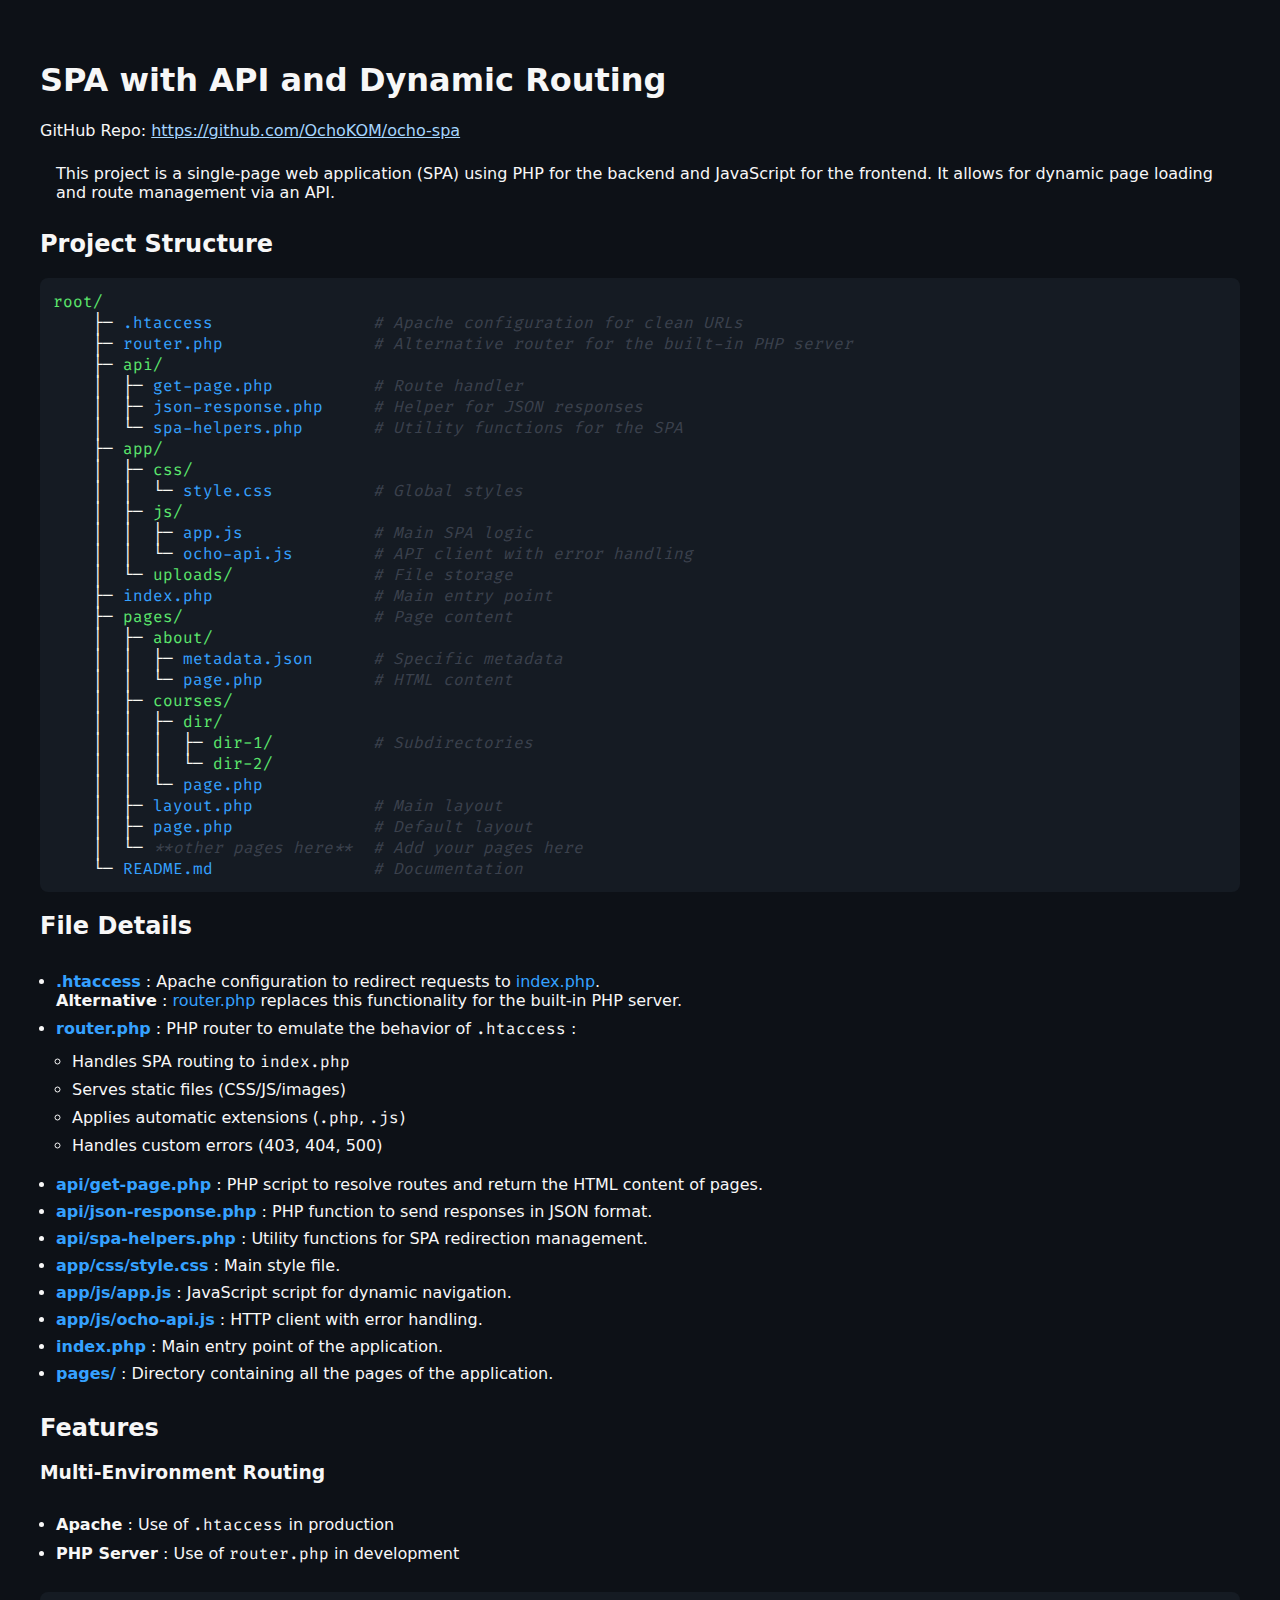
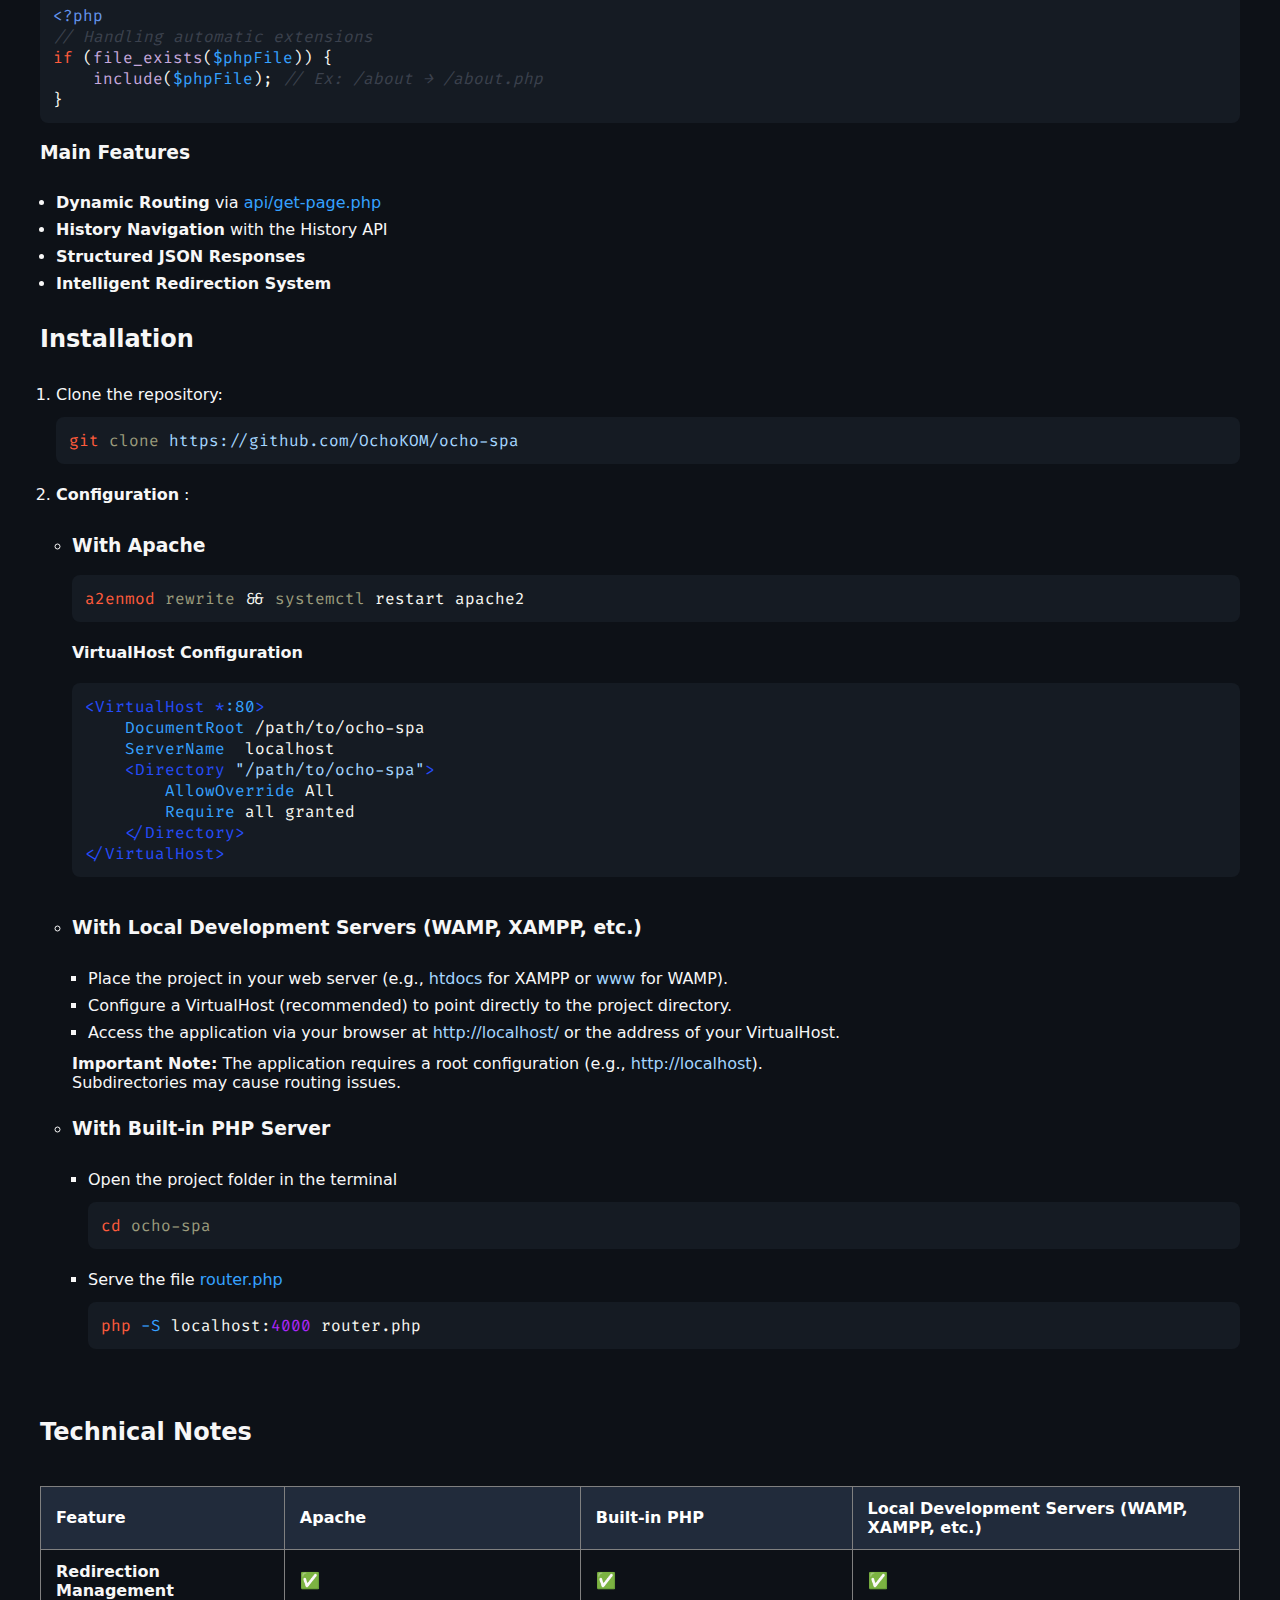
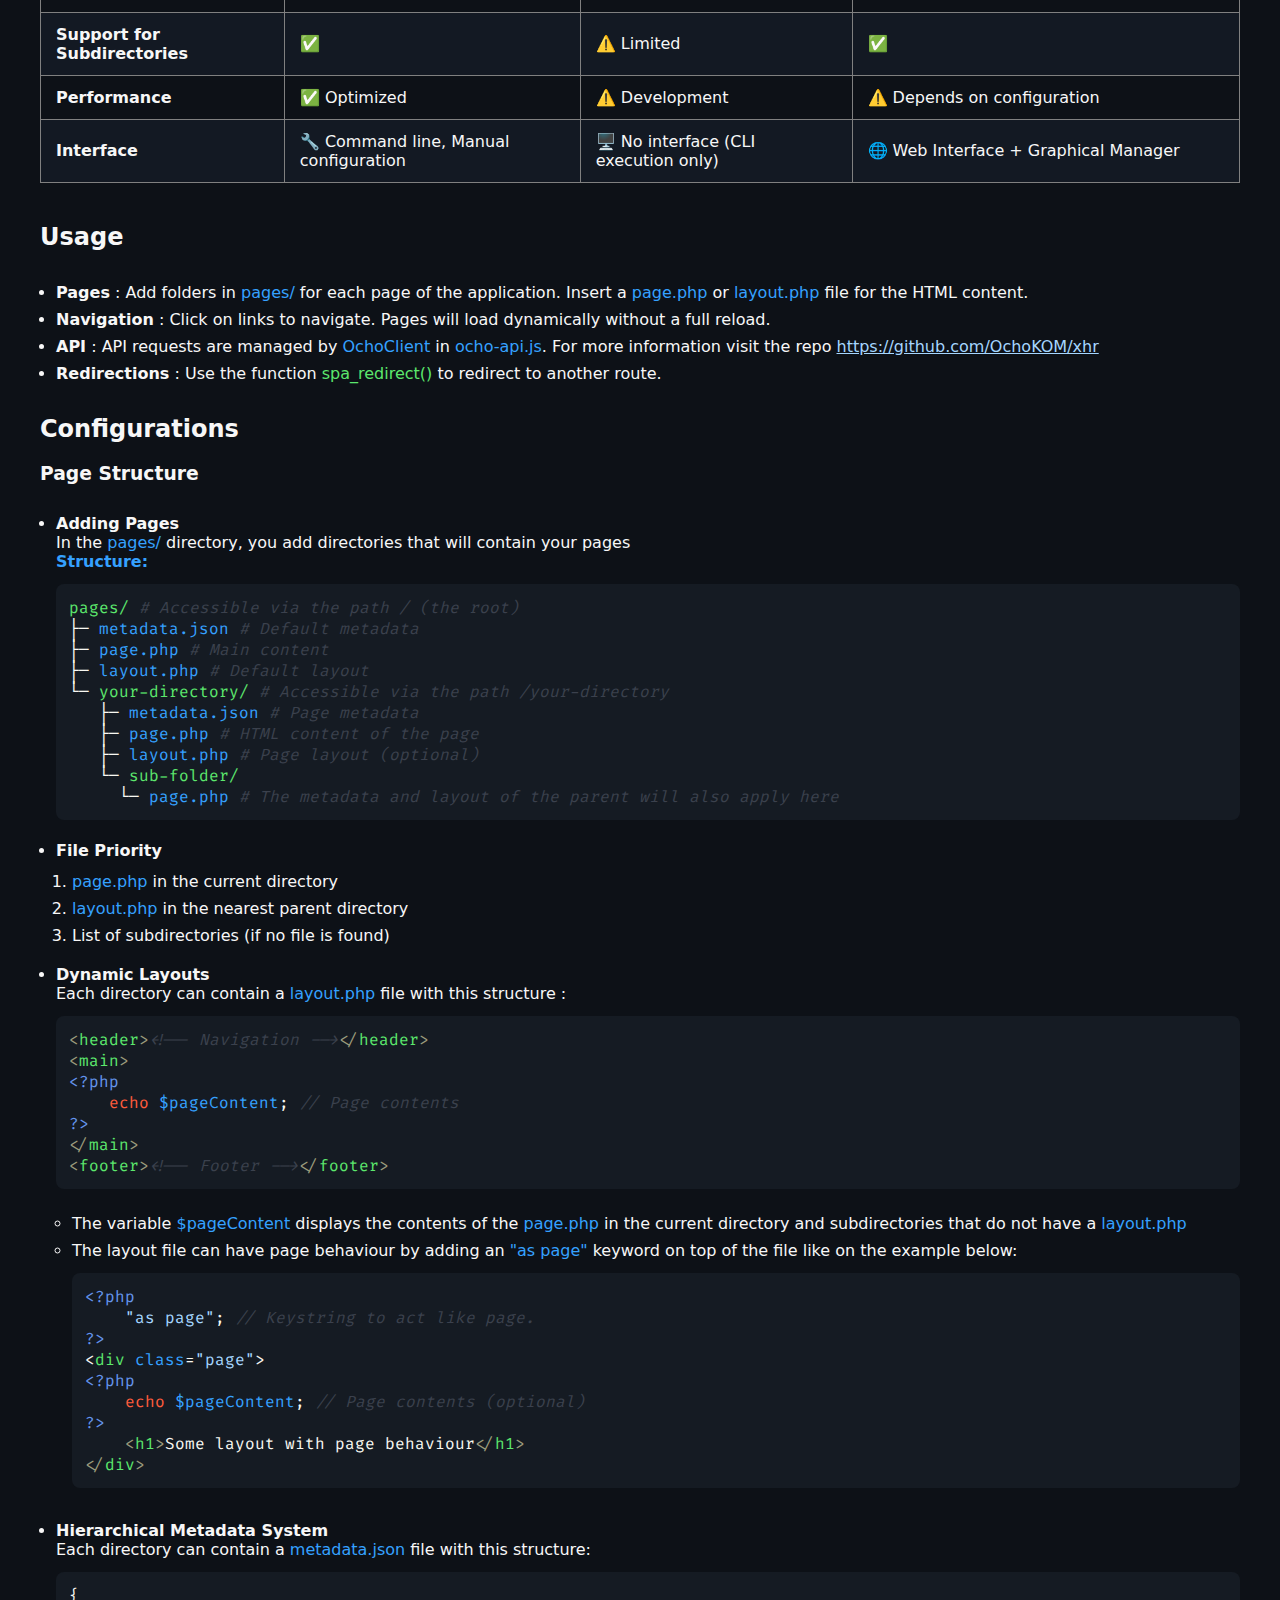
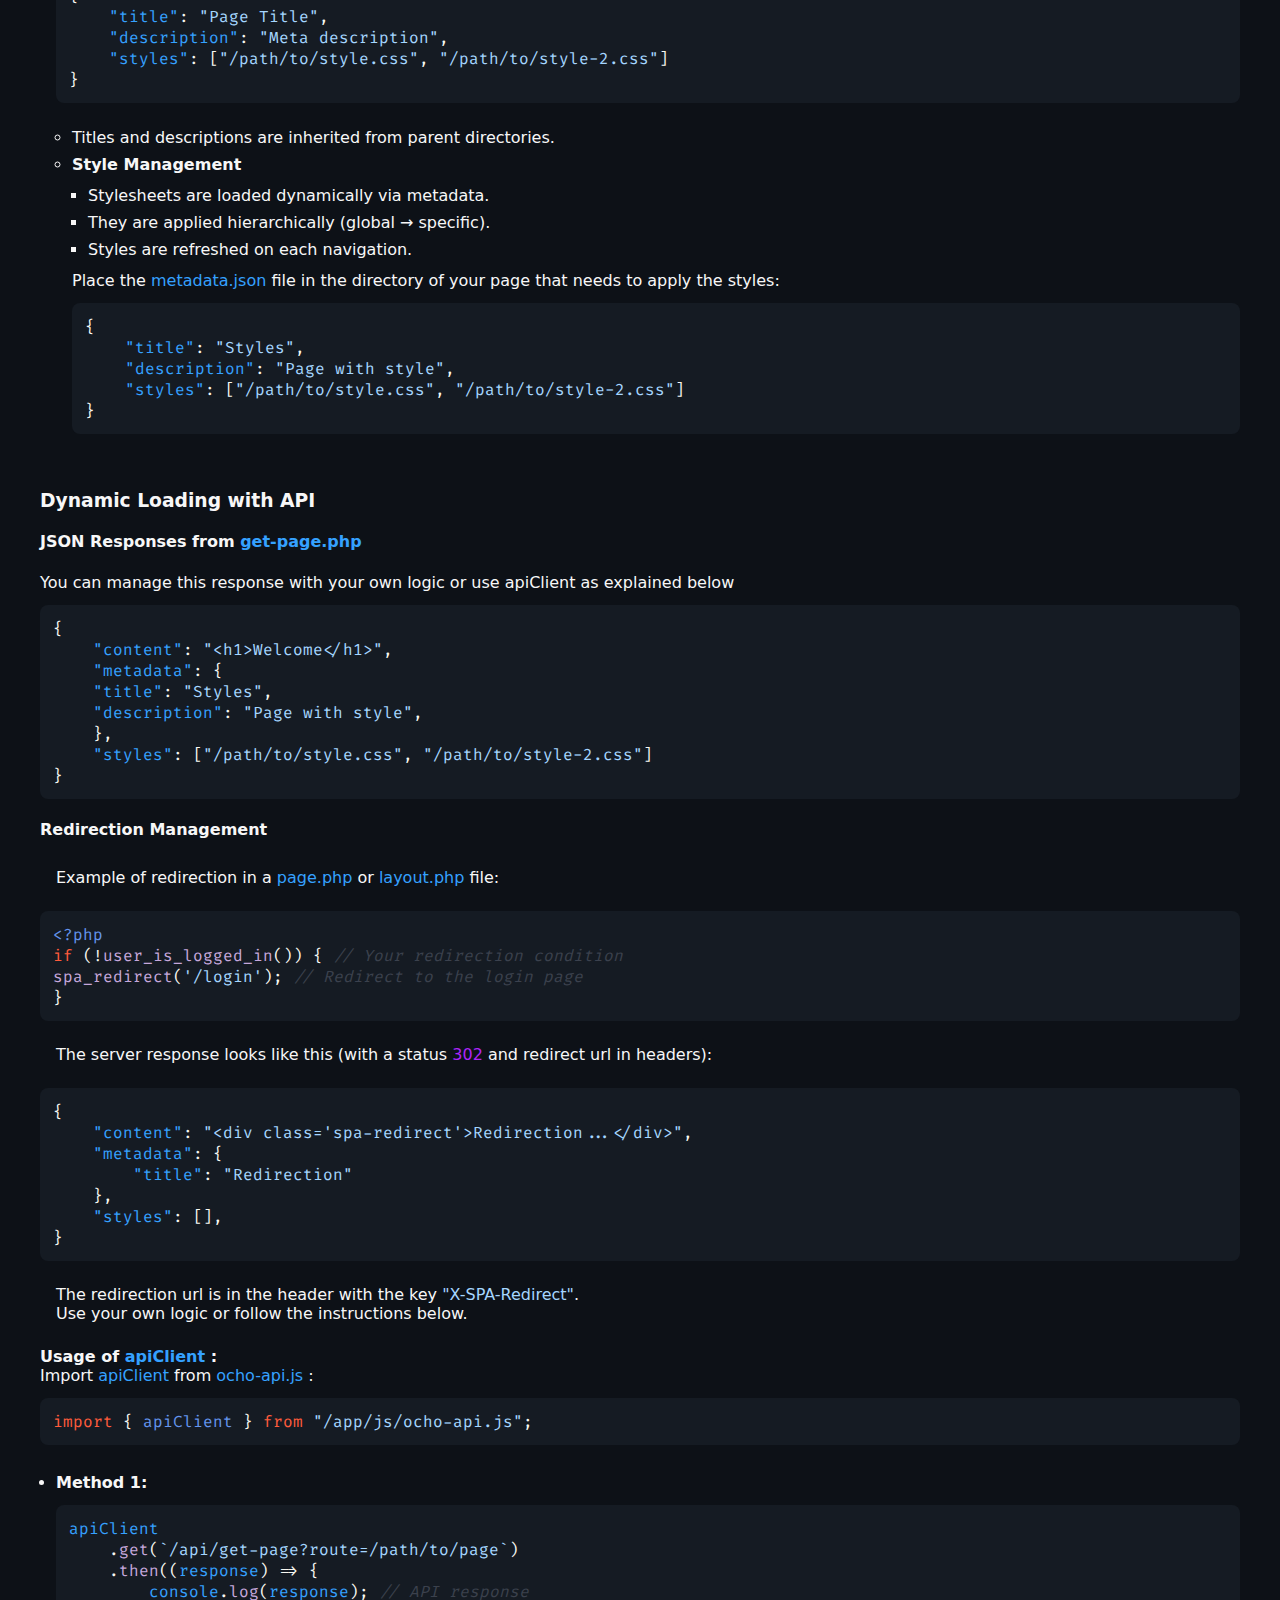
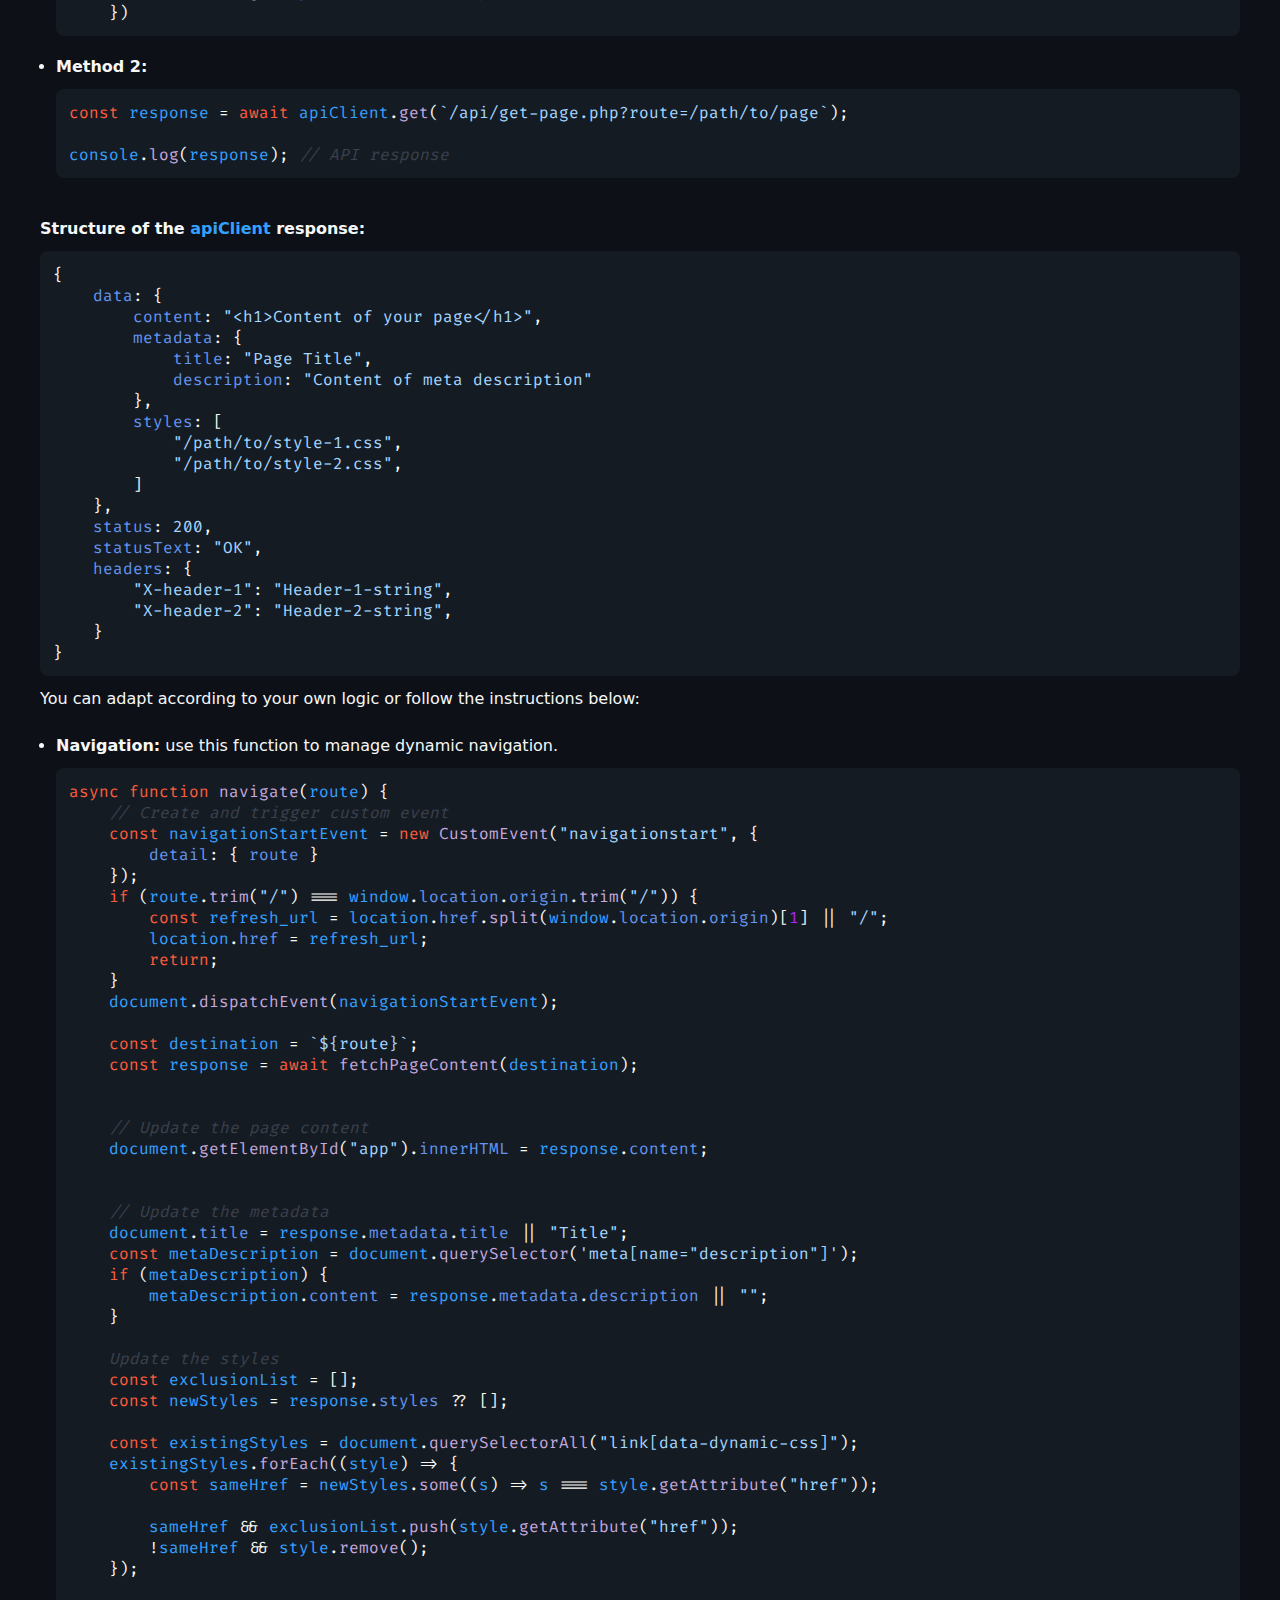
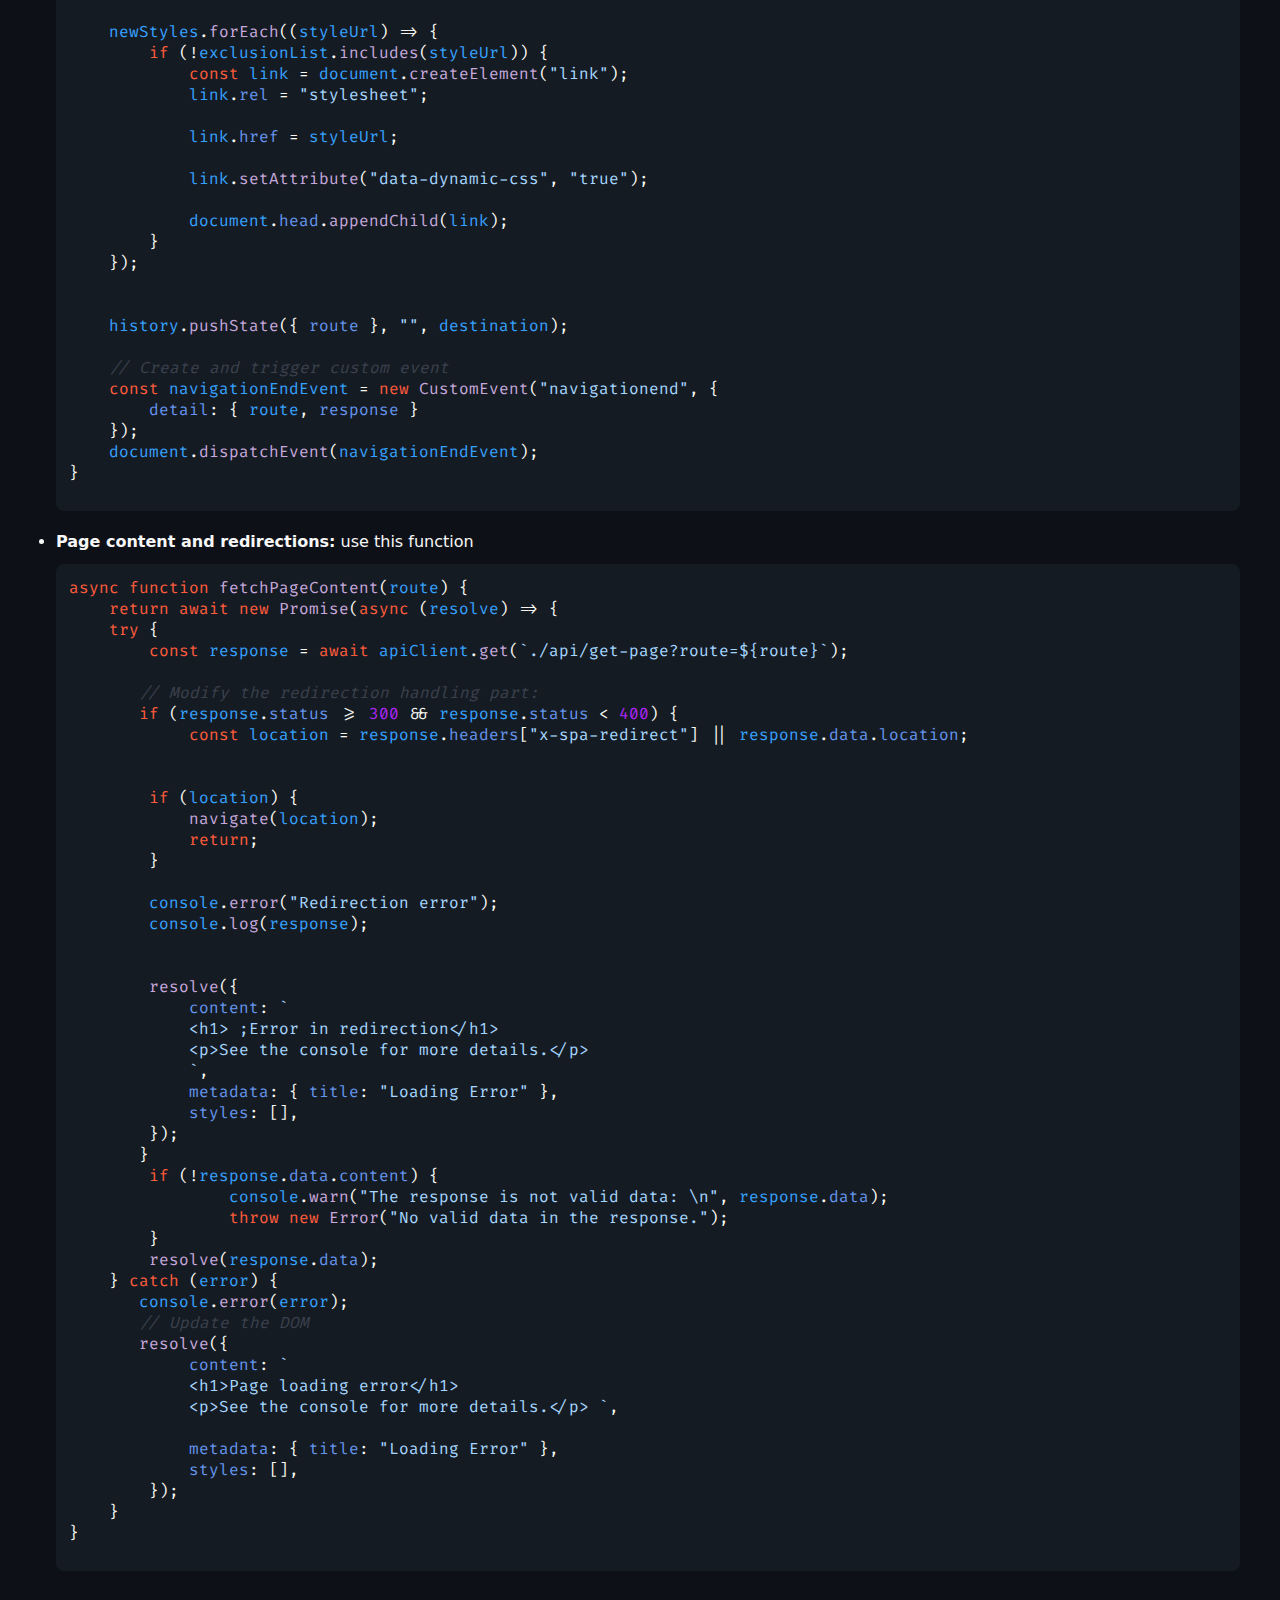
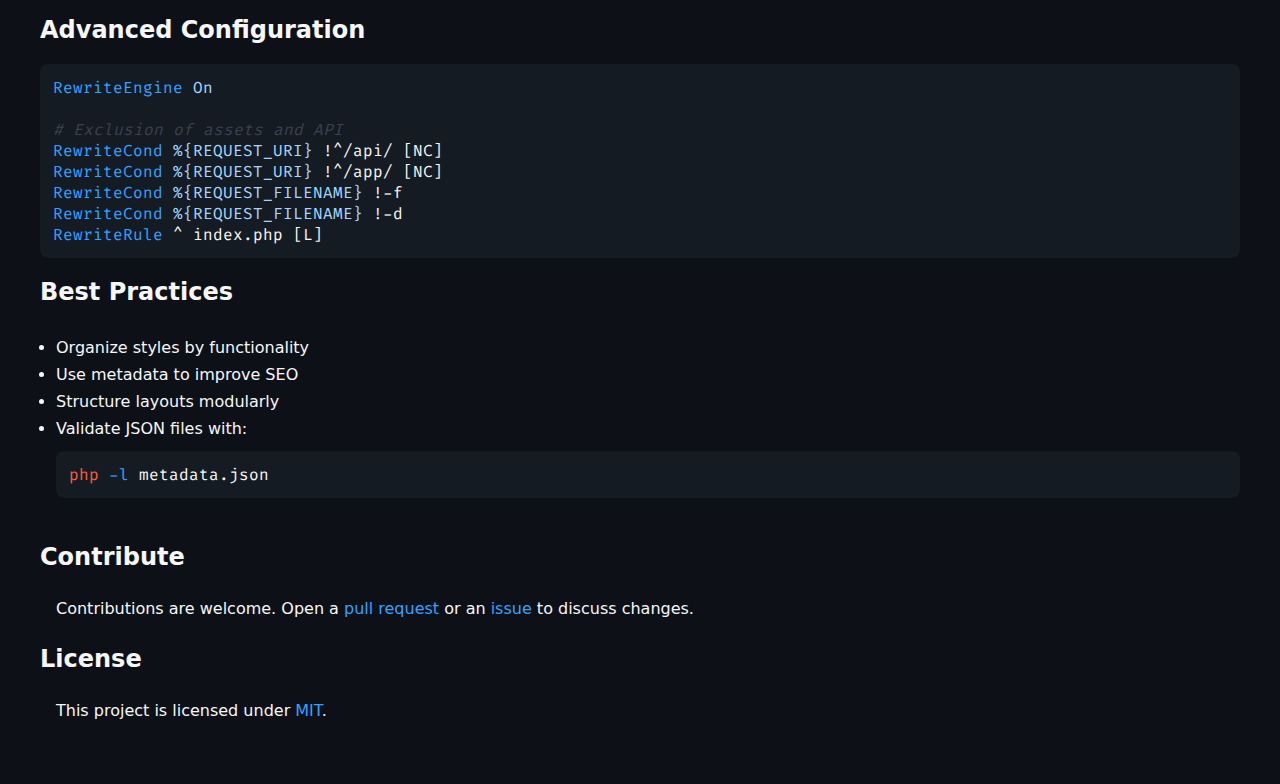
==== commit 90686daa: "Suppression de la fin de ligne dans la section de licence des fichiers HTML" ====
--- a/index.html
+++ b/index.html
@@ -501,7 +501,7 @@
         <p>Les contributions sont les bienvenues. Ouvrez une <span class="identifier">pull request</span> ou une <span class="identifier">issue</span> pour discuter des modifications.</p>
     
         <h2>Licence</h2>
-        <p>Ce projet est sous licence <span class="identifier">MIT</span>. Consultez le fichier <span class="identifier">LICENSE</span> pour les détails.</p>
+        <p>Ce projet est sous licence <span class="identifier">MIT</span>.
     </div>
     <script>
         if (navigator.language.split('-')[0].toLowerCase() !== 'fr') {
--- a/style.css
+++ b/style.css
@@ -1,7 +1,7 @@
 body {
   font-family: system-ui, -apple-system, BlinkMacSystemFont, "Segoe UI", Roboto,
     Oxygen, Ubuntu, Cantarell, "Open Sans", "Helvetica Neue", sans-serif;
-    background: #111;
+    background: #0d1117;
     color: #f7f7f7;
 }
 
@@ -49,45 +49,7 @@
   color: #f7f7f7;
 }
 
-pre {
-  background: #2d2d2d;
-  color: #f8f8f2;
-  padding: 1em;
-  border-radius: 8px;
-  overflow-x: auto;
-}
 
-code {
-  font-family: monospace;
-}
-
-.key {
-  color: #03a9f4;
-}
-
-.method {
-  color: #ff5722;
-}
-
-.tag {
-  color: #f92672;
-}
-
-.tag-name {
-  color: #66d9ef;
-}
-
-.attribute {
-  color: #a6e22e;
-}
-
-.value {
-  color: #e6db74;
-}
-
-.comment {
-  color: #75715e;
-}
 
 ul,
 ol,
--- a/code.css
+++ b/code.css
@@ -1,8 +1,8 @@
+@import url('https://fonts.googleapis.com/css2?family=Fira+Code:wght@300..700&display=swap');
+
 .content {
     text-align: initial;
 }
-
-@import url('https://fonts.googleapis.com/css2?family=Fira+Code:wght@300..700&display=swap');
 
 .string {
     color: #a5d6ff;
@@ -21,6 +21,10 @@
     color: #6495ed;
 }
 
+[contenteditable]{
+    border: none;
+    outline: none;
+}
 
 pre {
     background: #151b23;
@@ -31,7 +35,7 @@
     min-height: max-content;
 }
 
-code {
+code, code * {
     font-family: "Fira Code", monospace, 'Courier New', Courier;
     white-space: pre-wrap;
     min-height: max-content;
